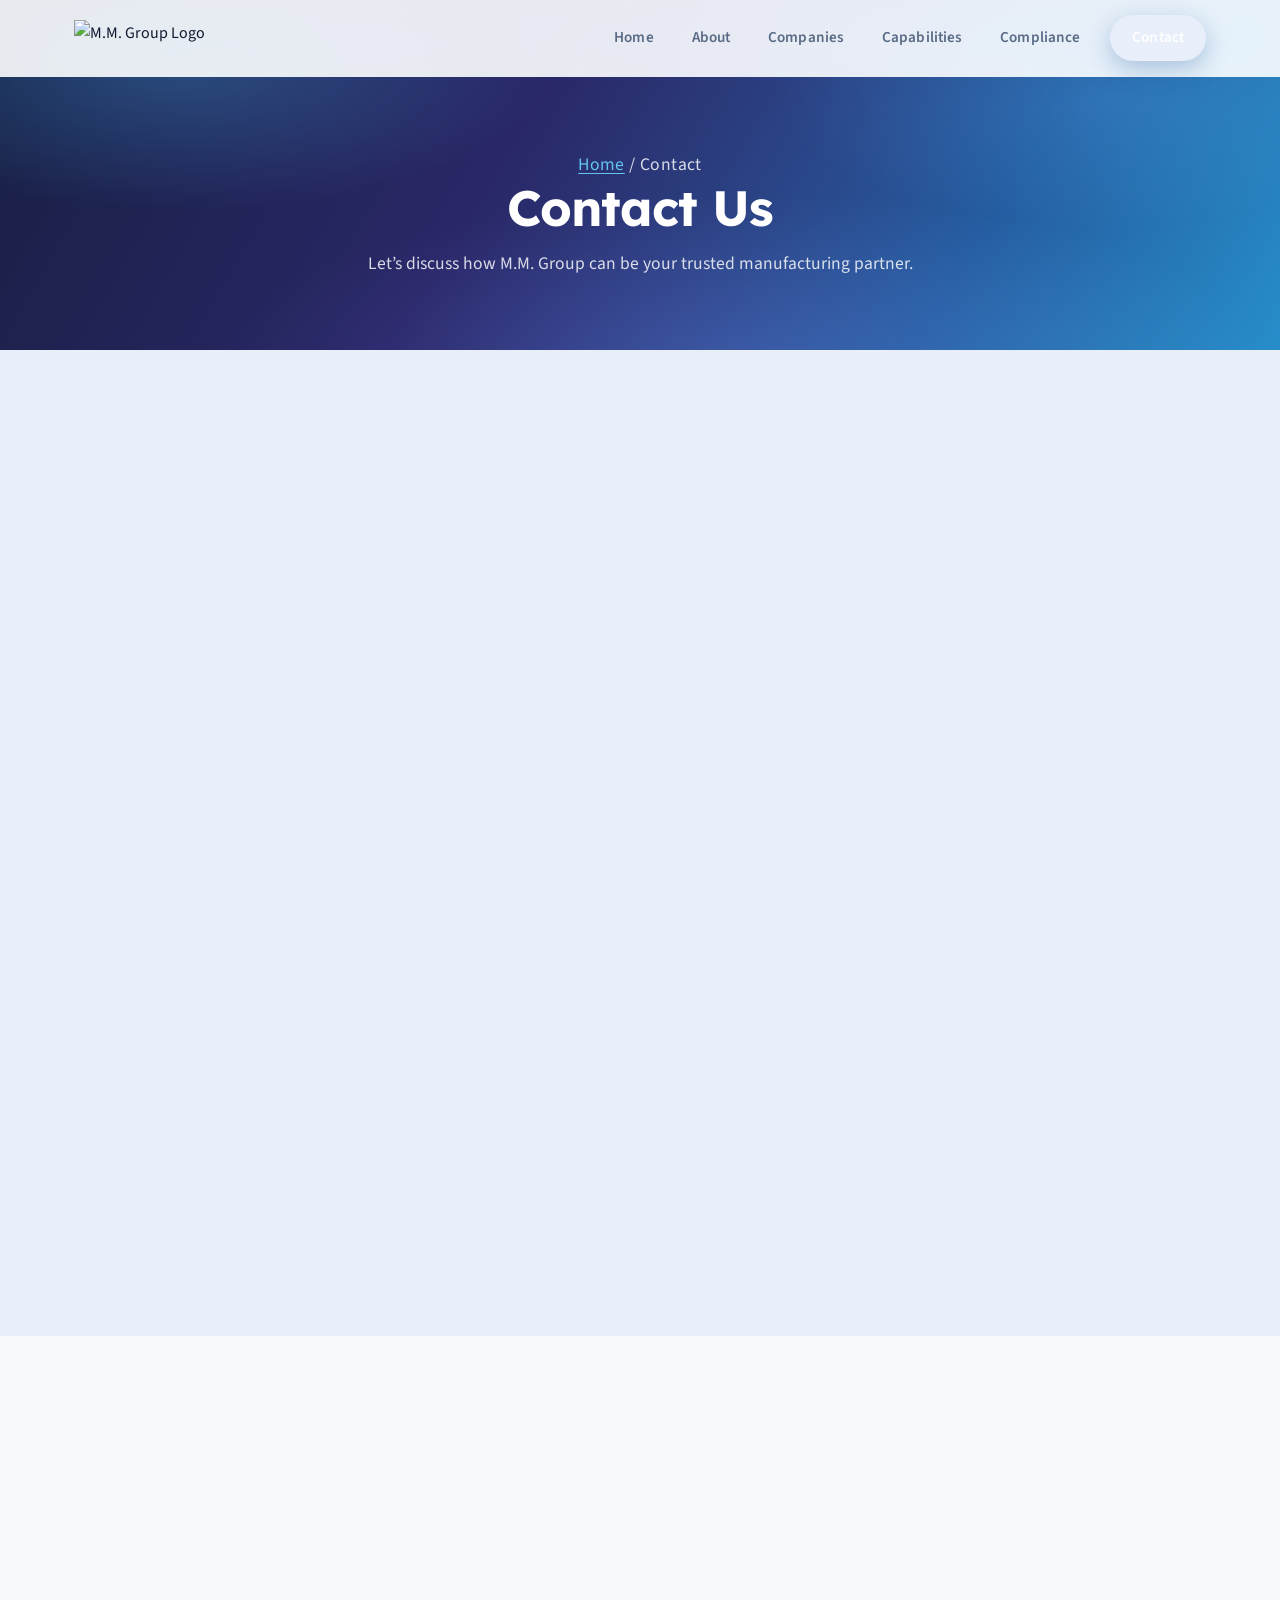
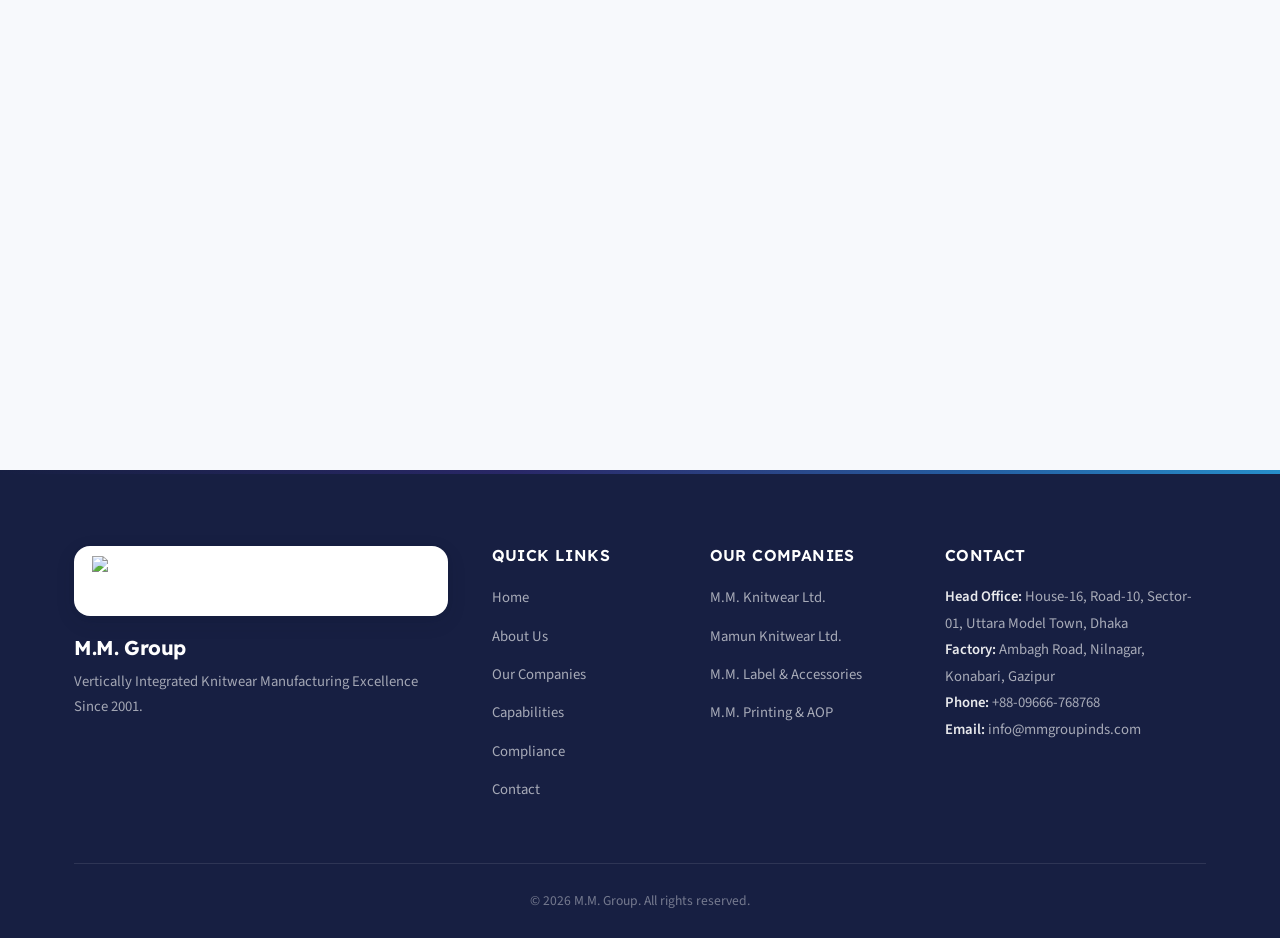
==== contact.html @ 33a5aa3f "2026 redesign: OKLCH tokens, bento grids, aurora gradients, glassmorphism, dark mode, container quer" ====
<!DOCTYPE html>
<html lang="en">
<head>
<meta charset="UTF-8">
<meta name="viewport" content="width=device-width, initial-scale=1.0">
<title>Contact Us | M.M. Group - Get in Touch for Knitwear Manufacturing</title>
<meta name="description" content="Contact M.M. Group for premium knitwear manufacturing. Head Office: Uttara, Dhaka. Factory: Konabari, Gazipur. Call +88-09666-768768.">
<meta name="robots" content="index, follow">
<link rel="canonical" href="https://www.mmgroupinds.com/contact.html">
<meta property="og:type" content="website">
<meta property="og:site_name" content="M.M. Group">
<meta property="og:title" content="Contact Us | M.M. Group - Get in Touch for Knitwear Manufacturing">
<meta property="og:description" content="Contact M.M. Group for premium knitwear manufacturing. Head Office: Uttara, Dhaka. Factory: Konabari, Gazipur. Call +88-09666-768768.">
<meta property="og:image" content="https://www.mmgroupinds.com/images/og-image.jpg">
<meta property="og:image:width" content="1200">
<meta property="og:image:height" content="630">
<meta property="og:url" content="https://www.mmgroupinds.com/contact.html">
<meta property="og:locale" content="en_US">
<meta name="twitter:card" content="summary_large_image">
<meta name="twitter:title" content="Contact Us | M.M. Group - Get in Touch for Knitwear Manufacturing">
<meta name="twitter:description" content="Contact M.M. Group for premium knitwear manufacturing. Call +88-09666-768768.">
<meta name="twitter:image" content="https://www.mmgroupinds.com/images/og-image.jpg">
<meta name="theme-color" content="#245CA0">
<link rel="icon" type="image/png" href="images/favicon.png">
<link rel="apple-touch-icon" href="images/apple-touch-icon.png">
<link rel="preconnect" href="https://fonts.googleapis.com">
<link rel="preconnect" href="https://fonts.gstatic.com" crossorigin>
<link href="https://fonts.googleapis.com/css2?family=Lexend:wght@400;500;600;700&family=Source+Sans+3:wght@400;500;600;700&display=swap" rel="stylesheet">
<link rel="stylesheet" href="css/style.css">
<script type="application/ld+json">
{
  "@context": "https://schema.org",
  "@type": "BreadcrumbList",
  "itemListElement": [
    {"@type": "ListItem", "position": 1, "name": "Home", "item": "https://www.mmgroupinds.com/"},
    {"@type": "ListItem", "position": 2, "name": "Contact", "item": "https://www.mmgroupinds.com/contact.html"}
  ]
}
</script>
<script type="application/ld+json">
{
  "@context": "https://schema.org",
  "@type": "ContactPage",
  "name": "Contact M.M. Group",
  "url": "https://www.mmgroupinds.com/contact.html",
  "isPartOf": {"@type": "WebSite", "name": "M.M. Group", "url": "https://www.mmgroupinds.com/"}
}
</script>
</head>
<body>

<header class="header" id="header">
  <div class="container">
    <a href="index.html" class="logo" aria-label="M.M. Group — Home">
      <img src="images/logo.webp" alt="M.M. Group Logo" width="1600" height="237">
    </a>
    <nav class="nav" id="nav" aria-label="Main navigation">
      <ul>
        <li><a href="index.html">Home</a></li>
        <li><a href="about.html">About</a></li>
        <li><a href="companies.html">Companies</a></li>
        <li><a href="capabilities.html">Capabilities</a></li>
        <li><a href="compliance.html">Compliance</a></li>
        <li><a href="contact.html" class="active nav-cta" aria-current="page">Contact</a></li>
      </ul>
    </nav>
    <button class="menu-toggle" id="menuToggle" aria-label="Toggle menu" aria-expanded="false" aria-controls="nav">
      <span></span><span></span><span></span>
    </button>
  </div>
</header>

<main id="main"><section class="page-hero">
  <div class="container">
    <p class="breadcrumb"><a href="index.html">Home</a> / Contact</p>
    <h1>Contact Us</h1>
    <p>Let&rsquo;s discuss how M.M. Group can be your trusted manufacturing partner.</p>
  </div>
</section>

<section class="page-section">
  <div class="container">
    <div class="contact-grid reveal">
      <div class="contact-info">
        <h2>Get in Touch</h2>
        <div class="contact-detail">
          <div class="contact-icon" aria-hidden="true">
            <svg viewBox="0 0 24 24" width="22" height="22" fill="none" stroke="currentColor" stroke-width="2" stroke-linecap="round" stroke-linejoin="round"><path d="M20 10c0 6-8 12-8 12s-8-6-8-12a8 8 0 0 1 16 0Z"/><circle cx="12" cy="10" r="3"/></svg>
          </div>
          <div>
            <h3>Head Office</h3>
            <p>House-16, Road-10, Sector-01, Uttara Model Town, Dhaka-1230, Bangladesh</p>
          </div>
        </div>
        <div class="contact-detail">
          <div class="contact-icon" aria-hidden="true">
            <svg viewBox="0 0 24 24" width="22" height="22" fill="none" stroke="currentColor" stroke-width="2" stroke-linecap="round" stroke-linejoin="round"><path d="M3 21h18M5 21V7l7-4 7 4v14M9 21v-6h6v6"/><path d="M10 10h.01M14 10h.01M10 13h.01M14 13h.01"/></svg>
          </div>
          <div>
            <h3>Factory</h3>
            <p>Ambagh Road, Nilnagar, Konabari, Gazipur, Bangladesh</p>
          </div>
        </div>
        <div class="contact-detail">
          <div class="contact-icon" aria-hidden="true">
            <svg viewBox="0 0 24 24" width="22" height="22" fill="none" stroke="currentColor" stroke-width="2" stroke-linecap="round" stroke-linejoin="round"><path d="M22 16.92v3a2 2 0 0 1-2.18 2 19.79 19.79 0 0 1-8.63-3.07 19.5 19.5 0 0 1-6-6 19.79 19.79 0 0 1-3.07-8.67A2 2 0 0 1 4.11 2h3a2 2 0 0 1 2 1.72c.13.96.36 1.9.7 2.81a2 2 0 0 1-.45 2.11L8.09 9.91a16 16 0 0 0 6 6l1.27-1.27a2 2 0 0 1 2.11-.45c.91.34 1.85.57 2.81.7A2 2 0 0 1 22 16.92Z"/></svg>
          </div>
          <div>
            <h3>Phone</h3>
            <p>Head Office: +88-09666-768768<br>Factory: +88-09666-791791</p>
          </div>
        </div>
        <div class="contact-detail">
          <div class="contact-icon" aria-hidden="true">
            <svg viewBox="0 0 24 24" width="22" height="22" fill="none" stroke="currentColor" stroke-width="2" stroke-linecap="round" stroke-linejoin="round"><rect x="2" y="4" width="20" height="16" rx="2"/><path d="m22 7-10 6L2 7"/></svg>
          </div>
          <div>
            <h3>Email</h3>
            <p>info@mmgroupinds.com</p>
          </div>
        </div>

        <h2 style="margin-top:40px;">For Business Inquiries</h2>
        <div class="contact-detail">
          <div class="contact-icon" aria-hidden="true">
            <svg viewBox="0 0 24 24" width="22" height="22" fill="none" stroke="currentColor" stroke-width="2" stroke-linecap="round" stroke-linejoin="round"><circle cx="12" cy="8" r="4"/><path d="M4 21v-1a8 8 0 0 1 16 0v1"/></svg>
          </div>
          <div>
            <h3>Sr. GM (Marketing)</h3>
            <p>Email: marketing@mmgroupinds.com</p>
          </div>
        </div>
      </div>
      <div>
        <h2 style="margin-bottom:24px;">Send Us a Message</h2>
        <div class="form-card">
          <form id="contactForm" novalidate>
            <div class="form-group">
              <label for="name">Your Name *</label>
              <input type="text" id="name" required autocomplete="name" placeholder="Enter your full name">
            </div>
            <div class="form-group">
              <label for="email">Email Address *</label>
              <input type="email" id="email" required autocomplete="email" placeholder="Enter your email">
            </div>
            <div class="form-group">
              <label for="company">Company Name</label>
              <input type="text" id="company" autocomplete="organization" placeholder="Enter your company name">
            </div>
            <div class="form-group">
              <label for="subject">Subject</label>
              <select id="subject">
                <option>General Inquiry</option>
                <option>Partnership Opportunity</option>
                <option>Product Information</option>
                <option>Order / Quote Request</option>
                <option>Compliance / Audit</option>
                <option>Career</option>
              </select>
            </div>
            <div class="form-group">
              <label for="message">Message *</label>
              <textarea id="message" required placeholder="Tell us about your requirements..."></textarea>
            </div>
            <button type="submit" class="btn btn-primary" style="width:100%;justify-content:center;">Send Message</button>
          </form>
        </div>
      </div>
    </div>
  </div>
</section>

<section class="page-section">
  <div class="container">
    <div class="section-header reveal">
      <span class="section-tag">Location</span>
      <h2>Find Us</h2>
    </div>
    <div class="map-wrap reveal">
      <iframe src="https://www.google.com/maps?q=24.013995,90.3185405&z=15&output=embed&hl=en"
        width="100%" height="400" style="border:0;" allowfullscreen="" loading="lazy"
        referrerpolicy="no-referrer-when-downgrade"
        title="Google Map showing M.M. Group factory location in Konabari, Gazipur, Bangladesh"></iframe>
    </div>
  </div>
</section>

</main>
<footer class="footer">
  <div class="container">
    <div class="footer-grid">
      <div class="footer-brand">
        <div class="footer-logo-box"><img src="images/logo.webp" alt="M.M. Group" width="1600" height="237"></div>
        <h3>M.M. Group</h3>
        <p>Vertically Integrated Knitwear Manufacturing Excellence Since 2001.</p>
      </div>
      <div class="footer-links">
        <h4>Quick Links</h4>
        <ul>
          <li><a href="index.html">Home</a></li>
          <li><a href="about.html">About Us</a></li>
          <li><a href="companies.html">Our Companies</a></li>
          <li><a href="capabilities.html">Capabilities</a></li>
          <li><a href="compliance.html">Compliance</a></li>
          <li><a href="contact.html">Contact</a></li>
        </ul>
      </div>
      <div class="footer-links">
        <h4>Our Companies</h4>
        <ul>
          <li><a href="companies.html">M.M. Knitwear Ltd.</a></li>
          <li><a href="companies.html">Mamun Knitwear Ltd.</a></li>
          <li><a href="companies.html">M.M. Label &amp; Accessories</a></li>
          <li><a href="companies.html">M.M. Printing &amp; AOP</a></li>
        </ul>
      </div>
      <div class="footer-contact">
        <h4>Contact</h4>
        <p><strong>Head Office:</strong> House-16, Road-10, Sector-01, Uttara Model Town, Dhaka</p>
        <p><strong>Factory:</strong> Ambagh Road, Nilnagar, Konabari, Gazipur</p>
        <p><strong>Phone:</strong> +88-09666-768768</p>
        <p><strong>Email:</strong> info@mmgroupinds.com</p>
      </div>
    </div>
    <div class="footer-bottom">
      <p>&copy; 2026 M.M. Group. All rights reserved.</p>
    </div>
  </div>
</footer>

<script src="js/main.js"></script>
</body>
</html>
---- css/style.css ----
/* ==========================================================================
   M.M. Group — Corporate Website
   2026 Visual Trends: OKLCH tokens, @layer, bento grids, aurora/mesh
   gradients, focalized glassmorphism, container queries, dark mode.
   Brand: navy #292767 · blue #245CA0 · cyan #278ECA (OKLCH-converted)
   Type: Lexend (display) + Source Sans 3 (body)
   ========================================================================== */

@layer tokens, base, layout, components, utilities;

/* ==========================================================================
   1. TOKENS — Primitive → Semantic (OKLCH, light-dark() aware)
   ========================================================================== */
@layer tokens {
  :root {
    color-scheme: light dark;

    /* -- Primitive -- */
    --p-navy-900: oklch(0.253 0.067 271.2);
    --p-navy: oklch(0.316 0.109 279.5);
    --p-blue: oklch(0.474 0.124 255.2);
    --p-cyan: oklch(0.618 0.128 240.1);
    --p-cyan-bright: oklch(0.692 0.131 234);
    --p-ink: oklch(0.219 0.043 261.6);
    --p-slate: oklch(0.524 0.046 258.8);
    --p-cloud: oklch(0.981 0.005 258.3);
    --p-white: oklch(1 0 0);

    /* -- Semantic -- */
    --s-bg: light-dark(var(--p-cloud), oklch(0.168 0.03 271.2));
    --s-surface: light-dark(var(--p-white), oklch(0.208 0.04 271.2));
    --s-surface-soft: light-dark(oklch(0.948 0.017 264.5), oklch(0.258 0.042 271.2));
    --s-text: light-dark(var(--p-ink), oklch(0.94 0.014 240));
    --s-text-muted: light-dark(var(--p-slate), oklch(0.72 0.03 245));
    --s-text-faint: light-dark(oklch(0.6 0.04 258), oklch(0.6 0.03 245));
    --s-border: light-dark(oklch(0.92 0.008 260), oklch(0.31 0.04 271.2));
    --s-border-strong: light-dark(oklch(0.85 0.014 258), oklch(0.37 0.04 271.2));
    --s-primary: var(--p-blue);
    --s-primary-dark: var(--p-navy);
    --s-primary-soft: light-dark(oklch(0.948 0.017 264.5), oklch(0.3 0.06 260));
    --s-accent: var(--p-cyan);
    --s-accent-soft: light-dark(oklch(0.953 0.021 236.8), oklch(0.3 0.06 240));

    /* -- Component hooks -- */
    --c-header-bg: light-dark(oklch(1 0 0 / 0.9), oklch(0.168 0.03 271.2 / 0.9));
    --c-card-bg: var(--s-surface);
    --c-hero-overlay: linear-gradient(100deg, oklch(0.253 0.067 271.2 / 0.94) 0%, oklch(0.316 0.109 279.5 / 0.78) 42%, oklch(0.474 0.124 255.2 / 0.4) 100%);

    /* -- Shadows (OKLCH tints) -- */
    --shadow-sm: 0 1px 3px oklch(0.219 0.043 261.6 / 0.08), 0 1px 2px oklch(0.219 0.043 261.6 / 0.05);
    --shadow-md: 0 6px 20px oklch(0.219 0.043 261.6 / 0.1), 0 2px 6px oklch(0.219 0.043 261.6 / 0.06);
    --shadow-lg: 0 18px 44px oklch(0.219 0.043 261.6 / 0.14), 0 4px 10px oklch(0.219 0.043 261.6 / 0.07);
    --shadow-accent: 0 8px 24px oklch(0.474 0.124 255.2 / 0.32);

    --radius-sm: 8px;
    --radius: 16px;
    --radius-lg: 24px;
    --radius-pill: 999px;

    --font-display: 'Lexend', 'Segoe UI', sans-serif;
    --font-body: 'Source Sans 3', 'Segoe UI', sans-serif;

    --transition: all 0.35s cubic-bezier(0.22, 0.61, 0.36, 1);

    --gradient-brand: linear-gradient(120deg, var(--p-navy-900) 0%, var(--p-navy) 40%, var(--p-blue) 75%, var(--p-cyan) 100%);
    --gradient-aurora: radial-gradient(42% 60% at 14% 18%, oklch(0.618 0.128 240.1 / 0.34), transparent 70%),
                       radial-gradient(36% 52% at 86% 28%, oklch(0.474 0.124 255.2 / 0.3), transparent 70%),
                       radial-gradient(52% 62% at 58% 104%, oklch(0.316 0.109 279.5 / 0.55), transparent 78%);

    --gradient-glass: linear-gradient(120deg, oklch(1 0 0 / 0.9), oklch(0.953 0.021 236.8 / 0.55));
  }

  html { color-scheme: light dark; }
}

/* ==========================================================================
   2. BASE
   ========================================================================== */
@layer base {
  *, *::before, *::after { margin: 0; padding: 0; box-sizing: border-box; }
  html { scroll-behavior: smooth; font-size: 16px; -webkit-text-size-adjust: 100%; scroll-padding-top: 92px; }
  body {
    font-family: var(--font-body);
    font-size: 1rem;
    color: var(--s-text);
    background: var(--s-bg);
    line-height: 1.65;
    overflow-x: hidden;
    font-kerning: normal;
    text-rendering: optimizeLegibility;
    -webkit-font-smoothing: antialiased;
    transition: background-color 0.4s ease, color 0.4s ease;
  }
  img { max-width: 100%; height: auto; display: block; }
  a { text-decoration: none; color: inherit; transition: var(--transition); }
  ul { list-style: none; }
  button { font-family: inherit; }

  ::selection { background: oklch(0.618 0.128 240.1 / 0.25); }

  :focus-visible {
    outline: 2px solid var(--p-cyan-bright);
    outline-offset: 3px;
    border-radius: 6px;
  }

  h1, h2, h3, h4, h5 {
    font-family: var(--font-display);
    line-height: 1.16;
    color: var(--s-text);
    letter-spacing: -0.02em;
    text-wrap: balance;
  }
  p { text-wrap: pretty; }
}

/* ==========================================================================
   3. LAYOUT
   ========================================================================== */
@layer layout {
  .container {
    max-width: 1180px; margin: 0 auto; padding: 0 24px;
    container-type: inline-size;
  }
  .section { padding: 96px 0; }
  .page-section { padding: 88px 0; }
  .page-section:nth-child(even) { background: var(--s-surface-soft); }

  /* Fluid type driven by the container, not the viewport */
  .section-header h2 { font-size: clamp(1.9rem, 1.2rem + 4cqi, 2.9rem); }
  .content-text h3 { font-size: clamp(1.4rem, 1.1rem + 3cqi, 1.85rem); }
}

/* ==========================================================================
   4. COMPONENTS
   ========================================================================== */
@layer components {

  /* ---------- Header (focalized glassmorphism) ---------- */
  .header {
    position: fixed; top: 0; left: 0; right: 0; z-index: 1000;
    background: var(--c-header-bg);
    backdrop-filter: blur(20px) saturate(1.4);
    -webkit-backdrop-filter: blur(20px) saturate(1.4);
    border-bottom: 1px solid transparent;
    transition: var(--transition);
  }
  .header::after {
    content: ''; position: absolute; left: 0; right: 0; top: 0; height: 1px;
    background: linear-gradient(90deg, transparent, oklch(0.692 0.131 234 / 0.5), transparent);
    opacity: 0; transition: opacity 0.4s ease;
  }
  .header.scrolled {
    border-bottom: 1px solid var(--s-border);
    box-shadow: var(--shadow-md);
  }
  .header.scrolled::after { opacity: 1; }
  .header .container {
    display: flex; align-items: center; justify-content: space-between;
    height: 76px; gap: 24px;
  }
  .logo { display: flex; align-items: center; flex-shrink: 0; }
  .logo img { height: 36px; width: auto; object-fit: contain; transition: var(--transition); }

  .nav ul { display: flex; gap: 6px; }
  .nav a {
    font-size: 0.95rem; font-weight: 600; color: var(--s-text-muted);
    padding: 10px 16px; border-radius: var(--radius-pill);
    position: relative; letter-spacing: 0.1px; min-height: 24px;
    display: inline-flex; align-items: center;
  }
  .nav a.active {
    color: var(--s-primary);
    background: var(--s-primary-soft);
  }
  .nav-cta {
    margin-left: 8px;
    background: var(--gradient-brand);
    color: oklch(1 0 0) !important;
    padding: 10px 22px !important;
    box-shadow: var(--shadow-accent);
  }

  .menu-toggle {
    display: none; flex-direction: column; gap: 5px;
    background: none; border: none; cursor: pointer;
    padding: 12px; border-radius: var(--radius-sm); min-width: 44px; min-height: 44px;
    align-items: center; justify-content: center;
  }
  .menu-toggle span {
    display: block; width: 22px; height: 2.5px;
    background: var(--s-text); border-radius: 2px; transition: var(--transition);
  }
  .menu-toggle.active span:nth-child(1) { transform: translateY(7.5px) rotate(45deg); }
  .menu-toggle.active span:nth-child(2) { opacity: 0; }
  .menu-toggle.active span:nth-child(3) { transform: translateY(-7.5px) rotate(-45deg); }

  /* ---------- Hero: aurora mesh gradient + focal glass ---------- */
  .hero {
    position: relative; min-height: 92vh; min-height: 640px;
    display: flex; align-items: center; overflow: hidden;
    background: var(--p-navy-900);
    isolation: isolate;
  }
  .hero::before {
    content: ''; position: absolute; inset: 0; z-index: 0;
    background: var(--gradient-aurora);
    mix-blend-mode: screen;
    pointer-events: none;
  }
  .hero-slider { position: absolute; inset: 0; }
  .slide {
    position: absolute; inset: 0;
    background-size: cover; background-position: center;
    opacity: 0; transform: scale(1.06);
    transition: opacity 1.4s ease, transform 7s ease;
    will-change: opacity;
  }
  .slide.active { opacity: 1; transform: scale(1); }
  .hero-overlay {
    position: absolute; inset: 0;
    background: var(--c-hero-overlay);
  }
  .hero-content { position: relative; z-index: 2; max-width: 720px; padding-top: 120px; padding-bottom: 110px; }
  .hero-badge {
    display: inline-flex; align-items: center; gap: 8px;
    background: oklch(1 0 0 / 0.14);
    backdrop-filter: blur(12px);
    -webkit-backdrop-filter: blur(12px);
    color: oklch(1 0 0); padding: 7px 18px; border-radius: var(--radius-pill);
    font-size: 0.85rem; font-weight: 600; letter-spacing: 0.6px;
    margin-bottom: 24px; border: 1px solid oklch(1 0 0 / 0.28);
  }
  .hero-badge::before {
    content: ''; width: 8px; height: 8px; border-radius: 50%;
    background: var(--p-cyan-bright); box-shadow: 0 0 0 4px oklch(0.692 0.131 234 / 0.28);
  }
  .hero h1 {
    color: oklch(1 0 0); font-size: clamp(2.4rem, 1.3rem + 5.5vw, 4rem);
    font-weight: 700; line-height: 1.08; margin-bottom: 22px; letter-spacing: -0.03em;
  }
  .text-accent {
    background: linear-gradient(120deg, oklch(0.72 0.13 230) 0%, oklch(0.692 0.131 234) 50%, oklch(0.78 0.1 230) 100%);
    -webkit-background-clip: text; -webkit-text-fill-color: transparent;
    background-clip: text;
  }
  .hero p { color: oklch(1 0 0 / 0.88); font-size: 1.12rem; max-width: 560px; margin-bottom: 38px; line-height: 1.7; }
  .hero-actions { display: flex; gap: 16px; flex-wrap: wrap; }

  .hero-scroll {
    position: absolute; bottom: 34px; left: 50%; transform: translateX(-50%);
    z-index: 3; color: oklch(1 0 0 / 0.7); font-size: 0.8rem; letter-spacing: 1.5px;
    display: flex; flex-direction: column; align-items: center; gap: 10px;
  }
  .hero-scroll::after {
    content: ''; width: 1px; height: 34px;
    background: linear-gradient(to bottom, oklch(1 0 0 / 0.7), transparent);
    animation: scrollPulse 2.2s ease-in-out infinite;
  }
  @keyframes scrollPulse { 0%, 100% { opacity: 0.4; } 50% { opacity: 1; } }

  /* ---------- Buttons ---------- */
  .btn {
    display: inline-flex; align-items: center; justify-content: center; gap: 9px;
    padding: 14px 30px; border-radius: var(--radius-pill);
    font-size: 0.95rem; font-weight: 600; letter-spacing: 0.2px;
    transition: var(--transition); cursor: pointer; border: none;
    min-height: 48px; font-family: var(--font-display);
  }
  .btn-primary { background: var(--gradient-brand); color: oklch(1 0 0); box-shadow: var(--shadow-accent); }
  .btn-outline { background: transparent; color: oklch(1 0 0); border: 2px solid oklch(1 0 0 / 0.5); }
  .btn-white { background: var(--s-surface); color: var(--s-primary); box-shadow: var(--shadow-md); }
  .btn-outline-white { background: transparent; color: oklch(1 0 0); border: 2px solid oklch(1 0 0 / 0.4); }
  .btn-light-primary { background: var(--s-primary-soft); color: var(--s-primary); }
  .btn-link {
    color: var(--s-primary); font-weight: 600; font-size: 0.95rem;
    display: inline-flex; align-items: center; gap: 6px;
    padding: 8px 4px; min-height: auto; font-family: var(--font-body);
  }
  .btn-link::after { content: '→'; font-size: 1.05rem; }

  /* ---------- Stats band (bento) ---------- */
  .stats-section { padding: 0 0 56px; margin-top: -44px; position: relative; z-index: 5; }
  .stats-grid {
    display: grid; grid-template-columns: repeat(4, 1fr); gap: 22px;
  }
  .stat-card {
    container-type: inline-size;
    text-align: center; padding: 34px 18px 30px;
    background: var(--c-card-bg);
    background-image: var(--gradient-glass);
    border-radius: var(--radius-lg);
    box-shadow: var(--shadow-md);
    border: 1px solid var(--s-border);
    position: relative; overflow: hidden;
    transition: var(--transition);
    backdrop-filter: blur(14px);
    -webkit-backdrop-filter: blur(14px);
  }
  .stat-card::before {
    content: ''; position: absolute; top: 0; left: 0; right: 0; height: 4px;
    background: var(--gradient-brand); opacity: 0.85;
  }
  .stat-card::after {
    content: ''; position: absolute; right: -70px; top: -70px;
    width: 160px; height: 160px; border-radius: 50%;
    background: radial-gradient(circle, oklch(0.618 0.128 240.1 / 0.16), transparent 70%);
  }
  .stat-number {
    display: inline; font-size: clamp(2.1rem, 1.6rem + 2.5cqi, 2.8rem); font-weight: 700;
    color: var(--s-primary); line-height: 1;
    font-family: var(--font-display); letter-spacing: -0.02em;
    font-variant-numeric: tabular-nums;
  }
  .stat-suffix { font-size: 1rem; font-weight: 600; color: var(--s-text-muted); margin-left: 3px; }
  .stat-label { display: block; margin-top: 10px; font-size: 0.92rem; color: var(--s-text-muted); font-weight: 500; }

  /* ---------- Section headers ---------- */
  .section-header { text-align: center; margin-bottom: 56px; max-width: 760px; margin-left: auto; margin-right: auto; }
  .section-tag {
    display: inline-flex; align-items: center; gap: 8px;
    background: var(--s-accent-soft); color: var(--s-primary);
    padding: 6px 18px; border-radius: var(--radius-pill);
    font-size: 0.8rem; font-weight: 700; text-transform: uppercase;
    letter-spacing: 1.4px; margin-bottom: 16px;
  }
  .section-tag::before { content: ''; width: 6px; height: 6px; border-radius: 50%; background: var(--s-accent); }
  .section-header h2 { font-weight: 700; line-height: 1.12; margin-bottom: 16px; color: var(--s-text); }
  .section-header p { color: var(--s-text-muted); font-size: 1.08rem; line-height: 1.7; }

  /* ---------- About preview ---------- */
  .about-preview { background: var(--s-bg); }
  .about-preview-grid {
    display: grid; grid-template-columns: 1fr 1fr; gap: 64px; align-items: center;
  }
  .about-text p { margin-bottom: 18px; color: var(--s-text-muted); font-size: 1.05rem; line-height: 1.75; }
  .about-text strong { color: var(--s-text); font-weight: 600; }
  .check-list { margin: 28px 0; }
  .check-list li {
    padding: 9px 0 9px 32px; position: relative;
    color: var(--s-text-muted); font-size: 1rem;
  }
  .check-list li::before {
    content: '✓'; position: absolute; left: 0; top: 7px;
    width: 22px; height: 22px; border-radius: 50%;
    background: var(--s-accent-soft); color: var(--s-primary);
    display: flex; align-items: center; justify-content: center;
    font-size: 0.8rem; font-weight: 700;
  }
  .about-image { position: relative; border-radius: var(--radius-lg); overflow: hidden; box-shadow: var(--shadow-lg); }
  .about-image::after {
    content: ''; position: absolute; inset: 0;
    background: linear-gradient(180deg, transparent 60%, oklch(0.253 0.067 271.2 / 0.4) 100%);
  }
  .about-image img { width: 100%; height: 460px; object-fit: cover; aspect-ratio: 4 / 3; transition: transform 1.2s ease; }
  .about-exp {
    position: absolute; bottom: 22px; left: 22px; z-index: 2;
    background: oklch(1 0 0 / 0.92);
    backdrop-filter: blur(12px);
    -webkit-backdrop-filter: blur(12px);
    color: var(--p-navy); padding: 16px 24px; border-radius: var(--radius);
    font-size: 1.9rem; font-weight: 700; line-height: 1.1; text-align: left;
    font-family: var(--font-display); box-shadow: var(--shadow-md);
    border: 1px solid oklch(1 0 0 / 0.6);
  }
  .about-exp small { display: block; font-size: 0.8rem; font-weight: 600; color: var(--s-text-muted); margin-top: 4px; letter-spacing: 0.3px; }

  /* ---------- Companies (bento 12-col) ---------- */
  .companies-section { background: var(--s-surface-soft); }
  .companies-grid {
    display: grid;
    grid-template-columns: repeat(12, 1fr);
    grid-template-areas: "a a a a a a a b b b b b";
    gap: 28px;
  }
  .company-card {
    container-type: inline-size;
    background: var(--c-card-bg);
    border-radius: var(--radius-lg);
    padding: 40px 38px; box-shadow: var(--shadow-md);
    border: 1px solid var(--s-border); text-align: center;
    transition: var(--transition); position: relative; overflow: hidden;
    grid-area: a;
  }
  .company-card:nth-child(2) { grid-area: b; }
  .company-card::after {
    content: ''; position: absolute; right: -60px; top: -60px;
    width: 170px; height: 170px; border-radius: 50%;
    background: radial-gradient(circle, oklch(0.618 0.128 240.1 / 0.14), transparent 70%);
  }
  .company-card::before {
    content: ''; position: absolute; left: 0; top: 0; bottom: 0; width: 4px;
    background: var(--gradient-brand); opacity: 0; transition: var(--transition);
  }
  .company-icon {
    width: 58px; height: 58px;
    background: var(--gradient-brand); color: oklch(1 0 0); border-radius: 16px;
    display: flex; align-items: center; justify-content: center;
    font-size: 1.15rem; font-weight: 700; margin: 0 auto 22px;
    font-family: var(--font-display); box-shadow: var(--shadow-accent);
  }
  .company-card h3 { font-size: 1.45rem; font-weight: 700; margin-bottom: 6px; }
  .company-sub { color: var(--s-accent); font-size: 0.86rem; font-weight: 600; margin-bottom: 18px; letter-spacing: 0.3px; text-transform: uppercase; }
  .company-card p { color: var(--s-text-muted); line-height: 1.7; margin-bottom: 22px; }
  .company-stats { border-top: 1px solid var(--s-border); padding-top: 18px; margin-bottom: 22px; list-style: none; }
  .company-stats li {
    padding: 7px 0; color: var(--s-text-muted); font-size: 0.95rem;
    display: flex; align-items: baseline; gap: 10px; justify-content: center;
  }
  .company-stats li::before {
    content: ''; width: 7px; height: 7px; border-radius: 50%;
    background: var(--s-accent); flex-shrink: 0; transform: translateY(-2px);
  }

  /* ---------- Capabilities (bento: featured tile + uniform) ---------- */
  .caps-grid {
    display: grid;
    grid-template-columns: repeat(12, 1fr);
    grid-template-areas:
      "a a a a a a a a b b b b"
      "c c c d d d e e e f f f";
    gap: 22px;
  }
  .cap-card {
    container-type: inline-size;
    background: var(--c-card-bg); border: 1px solid var(--s-border);
    border-radius: var(--radius-lg); padding: 34px 28px; text-align: center;
    transition: var(--transition); position: relative; overflow: hidden;
  }
  .cap-card:nth-child(1) { grid-area: a; }
  .cap-card:nth-child(2) { grid-area: b; }
  .cap-card:nth-child(3) { grid-area: c; }
  .cap-card:nth-child(4) { grid-area: d; }
  .cap-card:nth-child(5) { grid-area: e; }
  .cap-card:nth-child(6) { grid-area: f; }
  .cap-card::before {
    content: ''; position: absolute; left: 0; top: 0; bottom: 0; width: 4px;
    background: var(--gradient-brand); opacity: 0; transition: var(--transition);
  }
  .cap-icon {
    width: 54px; height: 54px; margin: 0 auto 20px;
    background: var(--s-accent-soft); border-radius: 15px;
    display: flex; align-items: center; justify-content: center;
    color: var(--s-primary); transition: var(--transition);
  }
  .cap-icon svg { width: 27px; height: 27px; }
  .cap-card h3 { font-size: clamp(1.1rem, 1rem + 1.2cqi, 1.3rem); font-weight: 600; margin-bottom: 10px; }
  .cap-card p { color: var(--s-text-muted); font-size: 0.92rem; line-height: 1.65; }
  .section-cta { text-align: center; margin-top: 44px; }

  /* ---------- Certifications ---------- */
  .certs-section { background: var(--s-surface); }
  .certs-grid { display: flex; flex-wrap: wrap; justify-content: center; gap: 14px; }
  .cert-item {
    background: var(--s-bg); padding: 14px 28px; border-radius: var(--radius-pill);
    font-size: 0.88rem; font-weight: 600; color: var(--s-text-muted);
    border: 1px solid var(--s-border); transition: var(--transition);
    letter-spacing: 0.3px; min-height: 48px; display: inline-flex; align-items: center;
  }

  /* ---------- CTA banner (aurora) ---------- */
  .cta-section { padding: 84px 0; background: var(--s-bg); }
  .cta-box {
    background: var(--gradient-brand);
    border-radius: var(--radius-lg); padding: 68px 56px;
    text-align: center; color: oklch(1 0 0); position: relative; overflow: hidden;
    box-shadow: var(--shadow-lg); isolation: isolate;
  }
  .cta-box::before {
    content: ''; position: absolute; inset: 0; z-index: 0;
    background: var(--gradient-aurora);
    mix-blend-mode: screen;
    pointer-events: none;
  }
  .cta-box::after {
    content: ''; position: absolute; left: -100px; bottom: -140px;
    width: 300px; height: 300px; border-radius: 50%;
    background: radial-gradient(circle, oklch(0.692 0.131 234 / 0.28) 0%, transparent 70%);
  }
  .cta-box > * { position: relative; z-index: 1; }
  .cta-box h2 { color: oklch(1 0 0); font-size: clamp(1.9rem, 1.4rem + 3vw, 2.4rem); font-weight: 700; margin-bottom: 16px; }
  .cta-box p { opacity: 0.92; font-size: 1.12rem; margin-bottom: 34px; max-width: 520px; margin-left: auto; margin-right: auto; }
  .cta-actions { display: flex; gap: 16px; justify-content: center; flex-wrap: wrap; }

  /* ---------- Footer ---------- */
  .footer { background: var(--p-navy-900); color: oklch(1 0 0 / 0.78); padding: 76px 0 0; position: relative; }
  .footer::before {
    content: ''; position: absolute; top: 0; left: 0; right: 0; height: 4px;
    background: var(--gradient-brand);
  }
  .footer-grid { display: grid; grid-template-columns: 1.6fr 1fr 1.1fr 1.5fr; gap: 44px; margin-bottom: 48px; }
  .footer-brand .footer-logo-box {
    display: inline-flex; background: var(--s-surface); padding: 10px 18px;
    border-radius: var(--radius); margin-bottom: 20px;
    box-shadow: var(--shadow-md);
  }
  .footer-brand .footer-logo-box img { height: 50px; width: auto; object-fit: contain; }
  .footer-brand h3 { color: oklch(1 0 0); font-size: 1.25rem; margin-bottom: 10px; }
  .footer-brand p { font-size: 0.92rem; line-height: 1.7; color: oklch(1 0 0 / 0.6); }
  .footer-links h4, .footer-contact h4 {
    color: oklch(1 0 0); font-size: 0.98rem; font-weight: 600; margin-bottom: 20px;
    letter-spacing: 0.4px; text-transform: uppercase; font-family: var(--font-display);
  }
  .footer-links li { margin-bottom: 12px; }
  .footer-links a { font-size: 0.92rem; color: oklch(1 0 0 / 0.62); }
  .footer-contact p { font-size: 0.92rem; line-height: 1.8; color: oklch(1 0 0 / 0.62); }
  .footer-contact p strong { color: oklch(1 0 0 / 0.9); font-weight: 600; }
  .footer-bottom {
    border-top: 1px solid oklch(1 0 0 / 0.1);
    padding: 26px 0; text-align: center; font-size: 0.85rem;
    color: oklch(1 0 0 / 0.4);
  }

  /* ---------- Interior pages ---------- */
  .page-hero {
    padding: 150px 0 72px;
    background: var(--gradient-brand);
    text-align: center; position: relative; overflow: hidden; isolation: isolate;
  }
  .page-hero::before {
    content: ''; position: absolute; inset: 0; z-index: 0;
    background: var(--gradient-aurora);
    mix-blend-mode: screen; pointer-events: none;
  }
  .page-hero .container { position: relative; z-index: 1; }
  .page-hero h1 { color: oklch(1 0 0); font-size: clamp(2.1rem, 1.5rem + 3.5vw, 3.1rem); font-weight: 700; margin-bottom: 12px; }
  .page-hero p { color: oklch(1 0 0 / 0.82); font-size: 1.1rem; max-width: 600px; margin: 0 auto; }
  .breadcrumb { color: oklch(1 0 0 / 0.55); font-size: 0.85rem; margin-bottom: 22px; letter-spacing: 0.4px; }
  .breadcrumb a { color: oklch(0.78 0.11 230); text-decoration: underline; text-underline-offset: 3px; }

  .content-grid { display: grid; grid-template-columns: 1fr 1fr; gap: 56px; align-items: center; margin-bottom: 48px; }
  .content-grid:last-child { margin-bottom: 0; }
  .content-grid.reverse { direction: rtl; }
  .content-grid.reverse > * { direction: ltr; }
  .content-image { border-radius: var(--radius-lg); overflow: hidden; box-shadow: var(--shadow-md); }
  .content-image img {
    width: 100%; height: 400px; object-fit: cover; aspect-ratio: 16 / 10;
    transition: transform 1.1s ease;
  }
  .content-text h3 { font-weight: 700; margin-bottom: 16px; }
  .content-text p { color: var(--s-text-muted); line-height: 1.78; margin-bottom: 14px; font-size: 1.02rem; }
  .content-text strong { color: var(--s-text); font-weight: 600; }

  /* ---------- Gallery (bento) ---------- */
  .gallery-grid { display: grid; grid-template-columns: repeat(3, 1fr); gap: 18px; }
  .gallery-item {
    border-radius: var(--radius); overflow: hidden; height: 250px;
    position: relative; box-shadow: var(--shadow-sm);
  }
  .gallery-item::after {
    content: ''; position: absolute; inset: 0;
    background: linear-gradient(180deg, transparent 55%, oklch(0.253 0.067 271.2 / 0.45) 100%);
    opacity: 0; transition: var(--transition);
  }
  .gallery-item img { width: 100%; height: 100%; object-fit: cover; transition: transform 0.8s ease; }

  /* ---------- Team ---------- */
  .team-grid { display: grid; grid-template-columns: repeat(auto-fit, minmax(300px, 1fr)); gap: 28px; max-width: 900px; margin: 0 auto; }
  .team-card {
    text-align: center; padding: 36px 28px 32px;
    background: var(--c-card-bg); border-radius: var(--radius-lg);
    box-shadow: var(--shadow-md); border: 1px solid var(--s-border);
    transition: var(--transition);
  }
  .team-photo {
    width: 150px; height: 150px; border-radius: 50%;
    object-fit: cover; object-position: top center; margin: 0 auto 20px;
    border: 5px solid var(--s-accent-soft);
    box-shadow: var(--shadow-sm); aspect-ratio: 1 / 1;
  }
  .team-card h3 { font-size: 1.35rem; font-weight: 700; margin-bottom: 6px; }
  .team-card span { color: var(--s-accent); font-size: 0.86rem; font-weight: 700; text-transform: uppercase; letter-spacing: 1px; }
  .team-card p { color: var(--s-text-muted); font-size: 0.9rem; line-height: 1.7; margin-top: 14px; text-align: left; }

  /* ---------- Timeline ---------- */
  .timeline { position: relative; max-width: 900px; margin: 0 auto; }
  .timeline::before {
    content: ''; position: absolute; left: 50%; top: 0; bottom: 0;
    width: 3px; background: linear-gradient(to bottom, var(--s-accent), var(--s-primary), var(--s-primary-dark));
    transform: translateX(-50%); border-radius: 2px;
  }
  .timeline-item { display: flex; justify-content: flex-end; padding: 18px 0; position: relative; width: 50%; }
  .timeline-item:nth-child(even) { align-self: flex-end; justify-content: flex-start; margin-left: 50%; }
  .timeline-dot {
    position: absolute; left: -9px; top: 30px; width: 18px; height: 18px;
    background: var(--s-surface); border-radius: 50%;
    border: 4px solid var(--s-accent); box-shadow: 0 0 0 5px oklch(0.618 0.128 240.1 / 0.2);
  }
  .timeline-item:nth-child(even) .timeline-dot { left: auto; right: -9px; }
  .timeline-content {
    background: var(--c-card-bg); padding: 26px; border-radius: var(--radius-lg);
    box-shadow: var(--shadow-md); max-width: 400px;
    border: 1px solid var(--s-border);
    transition: var(--transition);
  }
  .timeline-content h4 { font-weight: 600; margin-bottom: 4px; }
  .timeline-content .year {
    color: var(--s-accent); font-weight: 700; font-size: 0.88rem;
    letter-spacing: 0.8px; text-transform: uppercase; font-family: var(--font-display);
  }
  .timeline-content p { color: var(--s-text-muted); font-size: 0.95rem; line-height: 1.65; }

  /* ---------- Contact ---------- */
  .contact-grid { display: grid; grid-template-columns: 1fr 1.1fr; gap: 56px; }
  .contact-info h3 { font-size: 1.5rem; margin-bottom: 28px; }
  .contact-detail {
    display: flex; gap: 18px; margin-bottom: 26px; align-items: flex-start;
    background: var(--c-card-bg); padding: 20px; border-radius: var(--radius);
    border: 1px solid var(--s-border); box-shadow: var(--shadow-sm);
    transition: var(--transition);
  }
  .contact-icon {
    width: 50px; height: 50px;
    background: var(--s-accent-soft); color: var(--s-primary);
    border-radius: 14px; display: flex; align-items: center; justify-content: center;
    flex-shrink: 0; font-size: 1.25rem; font-weight: 700;
  }
  .contact-detail h3 { font-weight: 600; margin-bottom: 3px; font-size: 1.02rem; }
  .contact-detail p { color: var(--s-text-muted); font-size: 0.95rem; line-height: 1.6; }

  /* ---------- Forms ---------- */
  .form-card {
    background: var(--c-card-bg); border-radius: var(--radius-lg);
    padding: 40px; border: 1px solid var(--s-border); box-shadow: var(--shadow-md);
  }
  .form-group { margin-bottom: 22px; }
  .form-group label {
    display: block; font-weight: 600; margin-bottom: 8px; font-size: 0.92rem;
    color: var(--s-text); font-family: var(--font-display);
  }
  .form-group input, .form-group textarea, .form-group select {
    width: 100%; padding: 14px 16px;
    border: 1.5px solid var(--s-border); border-radius: var(--radius);
    font-size: 1rem; font-family: var(--font-body); color: var(--s-text);
    transition: var(--transition); background: var(--s-bg);
  }
  .form-group input:focus, .form-group textarea:focus, .form-group select:focus {
    outline: none; border-color: var(--s-accent);
    background: var(--s-surface);
    box-shadow: 0 0 0 4px oklch(0.618 0.128 240.1 / 0.16);
  }
  .form-group input:user-invalid, .form-group textarea:user-invalid, .form-group select:user-invalid {
    border-color: oklch(0.55 0.19 27);
  }
  .form-group textarea { height: 140px; resize: vertical; }
  .form-group select {
    appearance: none; cursor: pointer;
    background-image: url("data:image/svg+xml,%3Csvg xmlns='http://www.w3.org/2000/svg' width='14' height='8' viewBox='0 0 14 8'%3E%3Cpath d='M1 1l6 6 6-6' stroke='%235a6b85' stroke-width='2' fill='none' stroke-linecap='round'/%3E%3C/svg%3E");
    background-repeat: no-repeat; background-position: right 16px center;
  }

  /* ---------- Capability detail ---------- */
  .capability-detail { margin-bottom: 56px; }
  .capability-detail:last-child { margin-bottom: 0; }

  .stats-row { display: grid; grid-template-columns: repeat(3, 1fr); gap: 14px; margin: 24px 0; }
  .stat-box {
    background: var(--s-accent-soft); padding: 20px 14px;
    border-radius: var(--radius); text-align: center;
    transition: var(--transition);
  }
  .stat-box strong {
    display: block; font-size: 1.25rem; color: var(--s-primary);
    font-family: var(--font-display); font-weight: 700; margin-bottom: 2px;
  }
  .stat-box span { font-size: 0.84rem; color: var(--s-text-muted); font-weight: 500; }

  /* ---------- Map ---------- */
  .map-wrap {
    border-radius: var(--radius-lg); overflow: hidden; box-shadow: var(--shadow-md);
    border: 1px solid var(--s-border);
  }
  .map-wrap iframe { width: 100%; height: 400px; display: block; }
}

/* ==========================================================================
   5. UTILITIES — motion, hover-without-hover, performance
   ========================================================================== */
@layer utilities {
  .reveal { opacity: 0; transform: translateY(28px); transition: opacity 0.7s ease, transform 0.7s ease; }
  .reveal.visible { opacity: 1; transform: translateY(0); }
  .fade-in { opacity: 0; transform: translateY(20px); animation: fadeUp 0.8s ease forwards; }
  .fade-in:nth-child(1) { animation-delay: 0.05s; }
  .fade-in:nth-child(2) { animation-delay: 0.25s; }
  .fade-in:nth-child(3) { animation-delay: 0.45s; }
  .fade-in:nth-child(4) { animation-delay: 0.65s; }
  @keyframes fadeUp { to { opacity: 1; transform: translateY(0); } }

  /* Performance: skip paint below the fold */
  .about-preview, .companies-section, .capabilities-preview, .certs-section,
  .cta-section, .page-section {
    content-visibility: auto;
    contain-intrinsic-size: 0 600px;
  }

  @media (prefers-reduced-motion: reduce) {
    *, *::before, *::after {
      animation-duration: 0.01ms !important;
      animation-iteration-count: 1 !important;
      transition-duration: 0.01ms !important;
      scroll-behavior: auto !important;
    }
    .reveal { opacity: 1; transform: none; }
  }
}

/* ==========================================================================
   6. HOVER (pointer: fine only) + RESPONSIVE (content/container-aware)
   ========================================================================== */
@media (hover: hover) and (pointer: fine) {
  .logo:hover img { opacity: 0.85; }
  .nav a:hover { color: var(--s-primary); background: var(--s-surface-soft); }
  .nav-cta:hover { transform: translateY(-1px); box-shadow: 0 12px 28px oklch(0.474 0.124 255.2 / 0.38); }
  .btn-primary:hover { transform: translateY(-2px); box-shadow: 0 14px 32px oklch(0.474 0.124 255.2 / 0.42); }
  .btn-outline:hover { border-color: oklch(1 0 0); background: oklch(1 0 0 / 0.12); transform: translateY(-2px); }
  .btn-white:hover { background: var(--s-accent-soft); transform: translateY(-2px); }
  .btn-outline-white:hover { border-color: oklch(1 0 0); background: oklch(1 0 0 / 0.12); transform: translateY(-2px); }
  .btn-light-primary:hover { background: color-mix(in oklab, var(--s-primary-soft), var(--s-primary) 8%); transform: translateY(-2px); }
  .btn-link:hover { gap: 11px; color: var(--s-accent); }
  .btn:active { transform: scale(0.98); }
  .stat-card:hover { transform: translateY(-5px); box-shadow: var(--shadow-lg); }
  .company-card:hover { transform: translateY(-6px) rotateX(2deg); box-shadow: var(--shadow-lg); border-color: var(--s-border-strong); }
  .company-card:hover::before { opacity: 1; }
  .cap-card:hover { transform: translateY(-5px); box-shadow: var(--shadow-lg); border-color: transparent; }
  .cap-card:hover::before { opacity: 1; }
  .cap-card:hover .cap-icon { background: var(--gradient-brand); color: oklch(1 0 0); }
  .cert-item:hover { border-color: var(--s-accent); color: var(--s-primary); background: var(--s-accent-soft); transform: translateY(-2px); box-shadow: var(--shadow-sm); }
  .about-image:hover img { transform: scale(1.04); }
  .content-image:hover img { transform: scale(1.045); }
  .gallery-item:hover::after { opacity: 1; }
  .gallery-item:hover img { transform: scale(1.07); }
  .team-card:hover { transform: translateY(-5px); box-shadow: var(--shadow-lg); }
  .timeline-content:hover { transform: translateY(-4px); box-shadow: var(--shadow-lg); }
  .contact-detail:hover { box-shadow: var(--shadow-md); transform: translateX(4px); }
  .stat-box:hover { background: var(--s-primary-soft); transform: translateY(-2px); }
  .footer-links a:hover { color: oklch(0.72 0.13 230); padding-left: 4px; }
}

/* Card-level container queries (Component-First) */
@container (max-width: 460px) {
  .stat-card { padding: 26px 12px 24px; }
  .cap-card { padding: 28px 20px; }
  .company-card { padding: 32px 24px; }
}
@container (max-width: 340px) {
  .cap-card h3 { font-size: 1.05rem; }
}

/* ---------- Responsive: page-level layout ---------- */
@media (max-width: 968px) {
  .nav {
    display: none; position: absolute; top: 76px; left: 0; right: 0;
    background: var(--c-header-bg);
    backdrop-filter: blur(20px);
    -webkit-backdrop-filter: blur(20px);
    padding: 20px 24px 28px; border-bottom: 1px solid var(--s-border);
    box-shadow: var(--shadow-md);
  }
  .nav.open { display: block; }
  .nav ul { flex-direction: column; gap: 6px; }
  .nav a { display: block; padding: 13px 16px; font-size: 1.02rem; min-height: 44px; }
  .nav-cta { margin-left: 0; text-align: center; margin-top: 8px; }
  .menu-toggle { display: flex; }
  .logo img { height: 29px; }
  .stats-grid { grid-template-columns: repeat(2, 1fr); }
  .about-preview-grid { grid-template-columns: 1fr; gap: 40px; }
  .companies-grid { grid-template-columns: 1fr; grid-template-areas: "a" "b"; }
  .caps-grid { grid-template-columns: 1fr 1fr; grid-template-areas: "a a" "b b" "c d" "e f"; }
  .footer-grid { grid-template-columns: 1fr 1fr; }
  .content-grid { grid-template-columns: 1fr; gap: 36px; }
  .gallery-grid { grid-template-columns: repeat(2, 1fr); }
  .contact-grid { grid-template-columns: 1fr; }
  .content-grid.reverse { direction: ltr; }
  .timeline::before { left: 14px; }
  .timeline-item, .timeline-item:nth-child(even) {
    width: 100%; margin-left: 0; justify-content: flex-start; padding-left: 48px;
  }
  .timeline-item:nth-child(even) .timeline-dot { left: 5px; right: auto; }
  .timeline-dot { left: 5px; }
  .cta-box { padding: 48px 32px; }
  .hero { min-height: 560px; }
  .hero-content { padding-top: 96px; padding-bottom: 90px; }
  .hero-content { text-align: center; margin: 0 auto; }
  .hero-content h1 { text-align: center; }
  .hero-sub, .hero-actions, .hero-scroll { justify-content: center; }

  .content-text { text-align: center; }
  .content-text .section-tag { margin-left: auto; margin-right: auto; }
  .content-text .btn { margin-left: auto; margin-right: auto; }
  .content-text .stats-row { justify-items: center; }
  .content-text h3, .content-text h2 { text-align: center; }
  .about-text, .about-text p { text-align: center; }
  .about-image { margin: 0 auto; }
  .team-card, .company-card, .cap-card, .stat-box, .contact-info, .form-card { text-align: center; }
  .team-card p { text-align: center; }
  .company-icon, .cap-icon, .cert-icon, .info-icon { margin-left: auto; margin-right: auto; }
  .company-stats { text-align: center; }
  .company-stats li { justify-content: center; }
  .company-card .btn-link, .content-text .btn-link { display: inline-block; }
  .contact-detail { justify-content: center; flex-direction: column; text-align: center; }
  .check-list { text-align: left; display: inline-block; }
  .contact-info .contact-detail { align-items: center; }
}

@media (max-width: 576px) {
  .container { padding: 0 18px; }
  .header .container { position: relative; }
  .header .logo {
    position: absolute; left: 50%; transform: translateX(-50%);
    z-index: 1;
  }
  .logo img { height: 27px; }
  .menu-toggle { margin-left: auto; }
  .stats-grid { grid-template-columns: 1fr 1fr; gap: 14px; }
  .stat-card { padding: 26px 12px 24px; }
  .stat-number { font-size: 2.1rem; }
  .caps-grid { grid-template-columns: 1fr; grid-template-areas: "a" "b" "c" "d" "e" "f"; }
  .gallery-grid { grid-template-columns: 1fr; }
  .footer-grid { grid-template-columns: 1fr; gap: 32px; text-align: center; }
  .footer-brand .footer-logo-box { margin-left: auto; margin-right: auto; }
  .hero h1 { font-size: 2.05rem; }
  .hero-content { padding-top: 120px; }
  .hero-actions { flex-direction: column; }
  .hero-actions .btn { width: 100%; }
  .section { padding: 72px 0; }
  .page-section { padding: 64px 0; }
  .about-image img { height: 340px; }
  .content-image img { height: 300px; }
  .gallery-item { height: 220px; }
  .company-card { padding: 30px 24px; }
  .form-card { padding: 28px 22px; }
  .cta-box { padding: 40px 24px; }
  .cta-box h2 { font-size: 1.6rem; }
  .stats-row { grid-template-columns: repeat(3, 1fr); gap: 8px; }
  .stats-row .stat-box { margin: 0; padding: 14px 6px; }
  .stats-row .stat-box strong { font-size: 1.05rem; }
  .stats-row .stat-box span { font-size: 0.72rem; }
  .hero-scroll { display: none; }
  .content-text .btn { display: block; text-align: center; }
  .check-list { display: block; }
  .contact-info .contact-icon { margin-left: auto; margin-right: auto; }
}
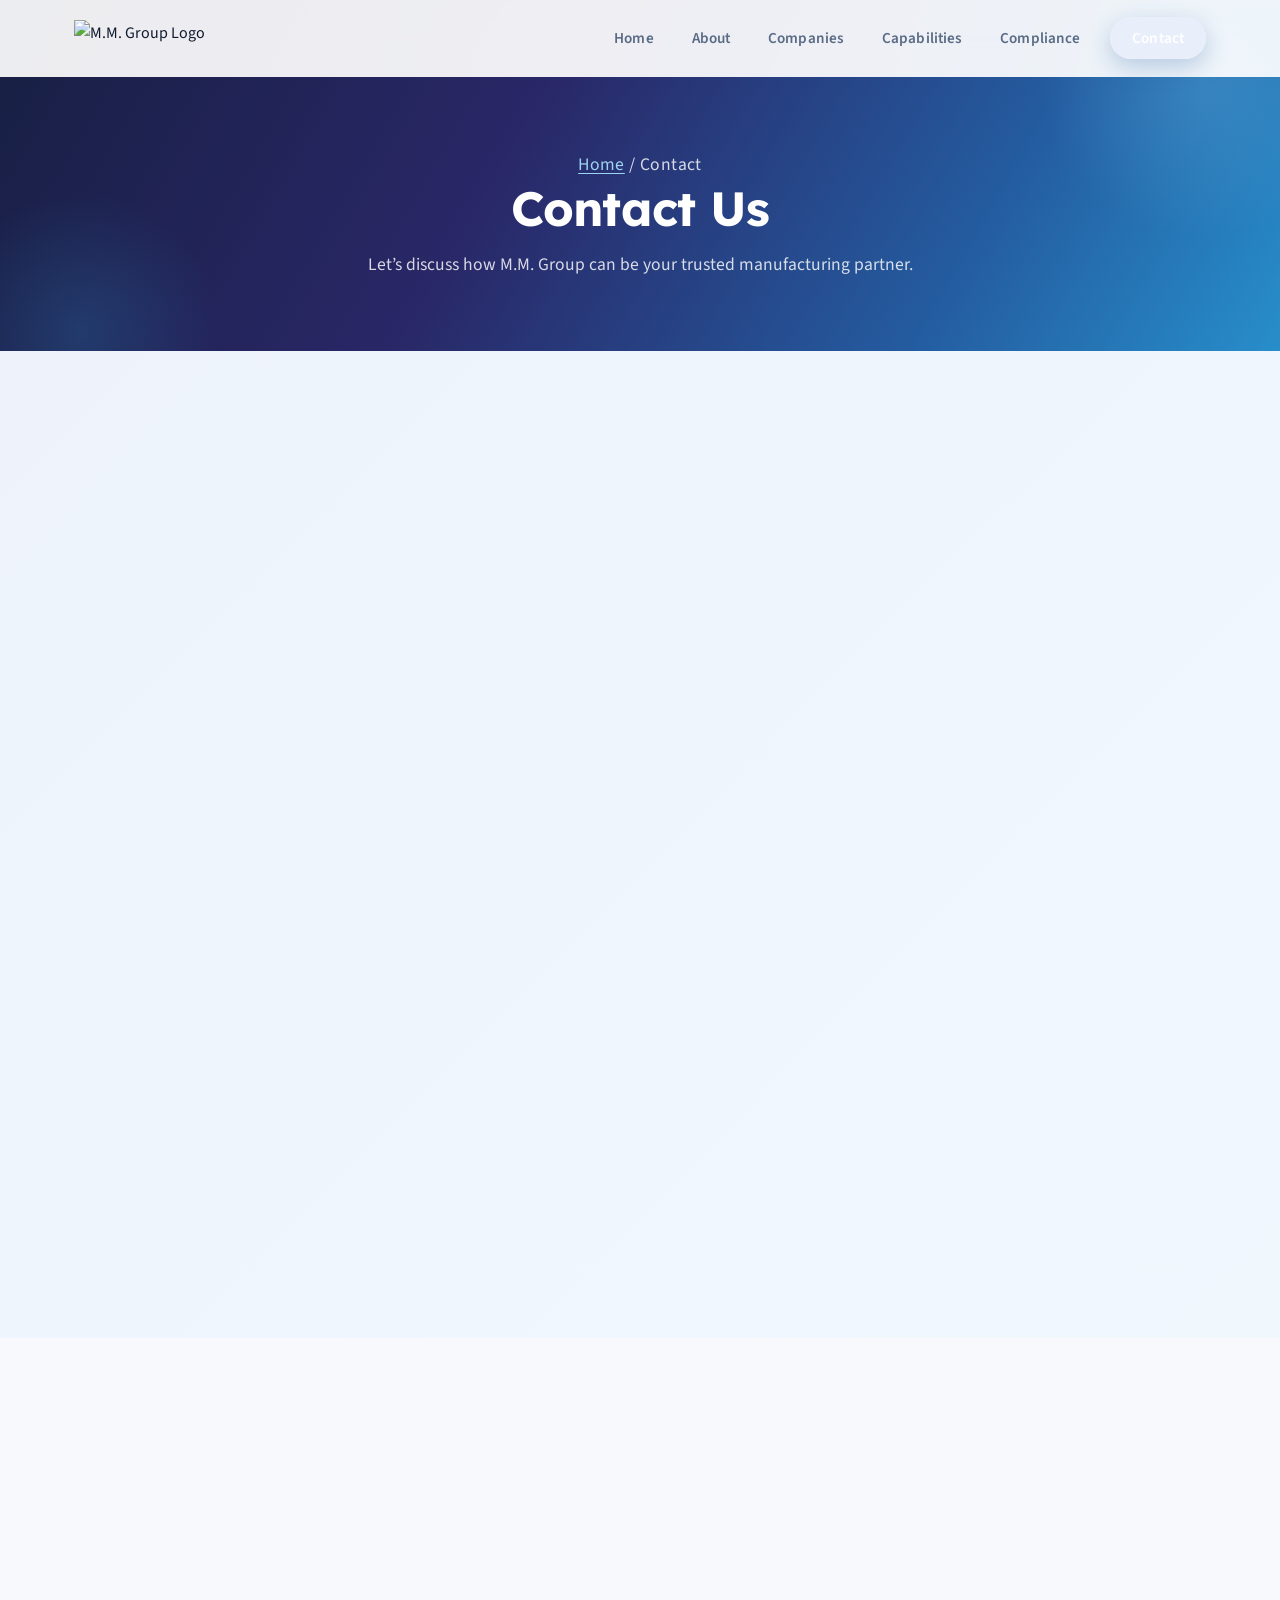
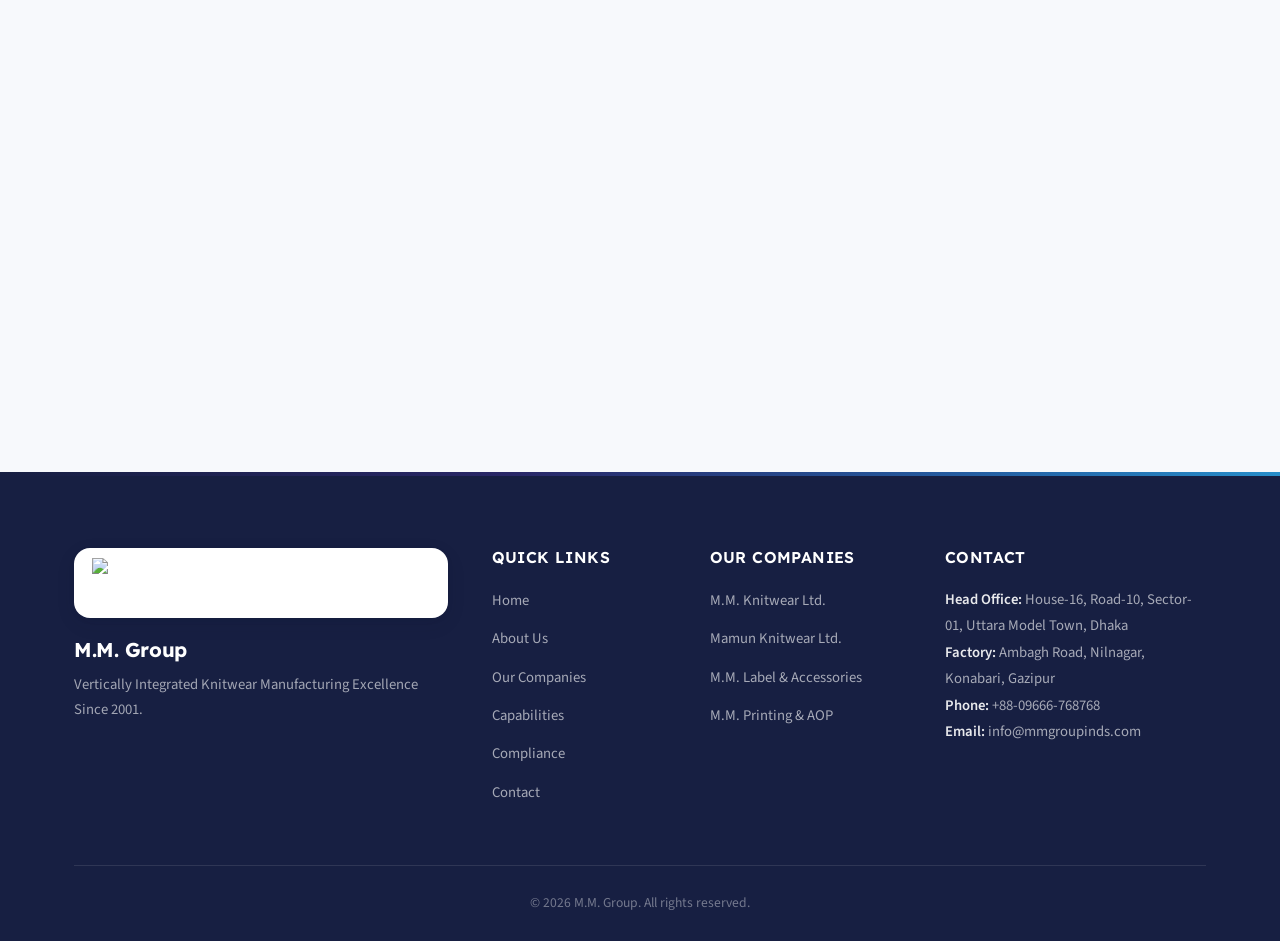
==== commit de572c0f: "Revert "2026 redesign: OKLCH tokens, bento grids, aurora gradients, glassmorphism, dark mode, contai" ====
--- a/contact.html
+++ b/contact.html
@@ -88,7 +88,7 @@
             <svg viewBox="0 0 24 24" width="22" height="22" fill="none" stroke="currentColor" stroke-width="2" stroke-linecap="round" stroke-linejoin="round"><path d="M20 10c0 6-8 12-8 12s-8-6-8-12a8 8 0 0 1 16 0Z"/><circle cx="12" cy="10" r="3"/></svg>
           </div>
           <div>
-            <h3>Head Office</h3>
+            <h4>Head Office</h4>
             <p>House-16, Road-10, Sector-01, Uttara Model Town, Dhaka-1230, Bangladesh</p>
           </div>
         </div>
@@ -97,7 +97,7 @@
             <svg viewBox="0 0 24 24" width="22" height="22" fill="none" stroke="currentColor" stroke-width="2" stroke-linecap="round" stroke-linejoin="round"><path d="M3 21h18M5 21V7l7-4 7 4v14M9 21v-6h6v6"/><path d="M10 10h.01M14 10h.01M10 13h.01M14 13h.01"/></svg>
           </div>
           <div>
-            <h3>Factory</h3>
+            <h4>Factory</h4>
             <p>Ambagh Road, Nilnagar, Konabari, Gazipur, Bangladesh</p>
           </div>
         </div>
@@ -106,7 +106,7 @@
             <svg viewBox="0 0 24 24" width="22" height="22" fill="none" stroke="currentColor" stroke-width="2" stroke-linecap="round" stroke-linejoin="round"><path d="M22 16.92v3a2 2 0 0 1-2.18 2 19.79 19.79 0 0 1-8.63-3.07 19.5 19.5 0 0 1-6-6 19.79 19.79 0 0 1-3.07-8.67A2 2 0 0 1 4.11 2h3a2 2 0 0 1 2 1.72c.13.96.36 1.9.7 2.81a2 2 0 0 1-.45 2.11L8.09 9.91a16 16 0 0 0 6 6l1.27-1.27a2 2 0 0 1 2.11-.45c.91.34 1.85.57 2.81.7A2 2 0 0 1 22 16.92Z"/></svg>
           </div>
           <div>
-            <h3>Phone</h3>
+            <h4>Phone</h4>
             <p>Head Office: +88-09666-768768<br>Factory: +88-09666-791791</p>
           </div>
         </div>
@@ -115,7 +115,7 @@
             <svg viewBox="0 0 24 24" width="22" height="22" fill="none" stroke="currentColor" stroke-width="2" stroke-linecap="round" stroke-linejoin="round"><rect x="2" y="4" width="20" height="16" rx="2"/><path d="m22 7-10 6L2 7"/></svg>
           </div>
           <div>
-            <h3>Email</h3>
+            <h4>Email</h4>
             <p>info@mmgroupinds.com</p>
           </div>
         </div>
@@ -126,7 +126,7 @@
             <svg viewBox="0 0 24 24" width="22" height="22" fill="none" stroke="currentColor" stroke-width="2" stroke-linecap="round" stroke-linejoin="round"><circle cx="12" cy="8" r="4"/><path d="M4 21v-1a8 8 0 0 1 16 0v1"/></svg>
           </div>
           <div>
-            <h3>Sr. GM (Marketing)</h3>
+            <h4>Sr. GM (Marketing)</h4>
             <p>Email: marketing@mmgroupinds.com</p>
           </div>
         </div>
--- a/css/style.css
+++ b/css/style.css
@@ -1,771 +1,680 @@
 /* ==========================================================================
    M.M. Group — Corporate Website
-   2026 Visual Trends: OKLCH tokens, @layer, bento grids, aurora/mesh
-   gradients, focalized glassmorphism, container queries, dark mode.
-   Brand: navy #292767 · blue #245CA0 · cyan #278ECA (OKLCH-converted)
+   Design system: light, soft, material, customer-friendly
+   Palette derived from logo: navy #292767 · blue #245CA0 · cyan #278ECA
    Type: Lexend (display) + Source Sans 3 (body)
    ========================================================================== */
 
-@layer tokens, base, layout, components, utilities;
-
-/* ==========================================================================
-   1. TOKENS — Primitive → Semantic (OKLCH, light-dark() aware)
-   ========================================================================== */
-@layer tokens {
-  :root {
-    color-scheme: light dark;
-
-    /* -- Primitive -- */
-    --p-navy-900: oklch(0.253 0.067 271.2);
-    --p-navy: oklch(0.316 0.109 279.5);
-    --p-blue: oklch(0.474 0.124 255.2);
-    --p-cyan: oklch(0.618 0.128 240.1);
-    --p-cyan-bright: oklch(0.692 0.131 234);
-    --p-ink: oklch(0.219 0.043 261.6);
-    --p-slate: oklch(0.524 0.046 258.8);
-    --p-cloud: oklch(0.981 0.005 258.3);
-    --p-white: oklch(1 0 0);
-
-    /* -- Semantic -- */
-    --s-bg: light-dark(var(--p-cloud), oklch(0.168 0.03 271.2));
-    --s-surface: light-dark(var(--p-white), oklch(0.208 0.04 271.2));
-    --s-surface-soft: light-dark(oklch(0.948 0.017 264.5), oklch(0.258 0.042 271.2));
-    --s-text: light-dark(var(--p-ink), oklch(0.94 0.014 240));
-    --s-text-muted: light-dark(var(--p-slate), oklch(0.72 0.03 245));
-    --s-text-faint: light-dark(oklch(0.6 0.04 258), oklch(0.6 0.03 245));
-    --s-border: light-dark(oklch(0.92 0.008 260), oklch(0.31 0.04 271.2));
-    --s-border-strong: light-dark(oklch(0.85 0.014 258), oklch(0.37 0.04 271.2));
-    --s-primary: var(--p-blue);
-    --s-primary-dark: var(--p-navy);
-    --s-primary-soft: light-dark(oklch(0.948 0.017 264.5), oklch(0.3 0.06 260));
-    --s-accent: var(--p-cyan);
-    --s-accent-soft: light-dark(oklch(0.953 0.021 236.8), oklch(0.3 0.06 240));
-
-    /* -- Component hooks -- */
-    --c-header-bg: light-dark(oklch(1 0 0 / 0.9), oklch(0.168 0.03 271.2 / 0.9));
-    --c-card-bg: var(--s-surface);
-    --c-hero-overlay: linear-gradient(100deg, oklch(0.253 0.067 271.2 / 0.94) 0%, oklch(0.316 0.109 279.5 / 0.78) 42%, oklch(0.474 0.124 255.2 / 0.4) 100%);
-
-    /* -- Shadows (OKLCH tints) -- */
-    --shadow-sm: 0 1px 3px oklch(0.219 0.043 261.6 / 0.08), 0 1px 2px oklch(0.219 0.043 261.6 / 0.05);
-    --shadow-md: 0 6px 20px oklch(0.219 0.043 261.6 / 0.1), 0 2px 6px oklch(0.219 0.043 261.6 / 0.06);
-    --shadow-lg: 0 18px 44px oklch(0.219 0.043 261.6 / 0.14), 0 4px 10px oklch(0.219 0.043 261.6 / 0.07);
-    --shadow-accent: 0 8px 24px oklch(0.474 0.124 255.2 / 0.32);
-
-    --radius-sm: 8px;
-    --radius: 16px;
-    --radius-lg: 24px;
-    --radius-pill: 999px;
-
-    --font-display: 'Lexend', 'Segoe UI', sans-serif;
-    --font-body: 'Source Sans 3', 'Segoe UI', sans-serif;
-
-    --transition: all 0.35s cubic-bezier(0.22, 0.61, 0.36, 1);
-
-    --gradient-brand: linear-gradient(120deg, var(--p-navy-900) 0%, var(--p-navy) 40%, var(--p-blue) 75%, var(--p-cyan) 100%);
-    --gradient-aurora: radial-gradient(42% 60% at 14% 18%, oklch(0.618 0.128 240.1 / 0.34), transparent 70%),
-                       radial-gradient(36% 52% at 86% 28%, oklch(0.474 0.124 255.2 / 0.3), transparent 70%),
-                       radial-gradient(52% 62% at 58% 104%, oklch(0.316 0.109 279.5 / 0.55), transparent 78%);
-
-    --gradient-glass: linear-gradient(120deg, oklch(1 0 0 / 0.9), oklch(0.953 0.021 236.8 / 0.55));
+:root {
+  --navy-900: #171f42;
+  --navy: #292767;
+  --blue: #245CA0;
+  --cyan: #278ECA;
+  --cyan-bright: #2fa8e0;
+
+  --primary: var(--blue);
+  --primary-dark: var(--navy);
+  --primary-light: #e8eefa;
+  --accent: var(--cyan);
+  --accent-light: #e3f2fc;
+
+  --text: #0f1a2e;
+  --text-light: #5a6b85;
+  --text-faint: #8b99b0;
+
+  --bg: #f7f9fc;
+  --surface: #ffffff;
+  --surface-soft: #eef3f9;
+  --border: #e3e9f2;
+  --border-strong: #d3dcea;
+
+  --shadow-sm: 0 1px 3px rgba(15, 26, 46, 0.06), 0 1px 2px rgba(15, 26, 46, 0.04);
+  --shadow-md: 0 6px 20px rgba(15, 26, 46, 0.08), 0 2px 6px rgba(15, 26, 46, 0.05);
+  --shadow-lg: 0 18px 44px rgba(15, 26, 46, 0.12), 0 4px 10px rgba(15, 26, 46, 0.06);
+  --shadow-accent: 0 8px 24px rgba(36, 92, 160, 0.28);
+
+  --radius-sm: 8px;
+  --radius: 16px;
+  --radius-lg: 22px;
+  --radius-pill: 999px;
+
+  --font-display: 'Lexend', 'Segoe UI', sans-serif;
+  --font-body: 'Source Sans 3', 'Segoe UI', sans-serif;
+
+  --transition: all 0.35s cubic-bezier(0.22, 0.61, 0.36, 1);
+  --gradient-brand: linear-gradient(120deg, var(--navy-900) 0%, var(--navy) 40%, var(--blue) 75%, var(--cyan) 100%);
+  --gradient-soft: linear-gradient(135deg, #eef3fb 0%, #f0f8fe 100%);
+}
+
+*, *::before, *::after { margin: 0; padding: 0; box-sizing: border-box; }
+html { scroll-behavior: smooth; font-size: 16px; -webkit-text-size-adjust: 100%; }
+body {
+  font-family: var(--font-body);
+  font-size: 1rem;
+  color: var(--text);
+  background: var(--bg);
+  line-height: 1.65;
+  overflow-x: hidden;
+  font-kerning: normal;
+  text-rendering: optimizeLegibility;
+  -webkit-font-smoothing: antialiased;
+}
+img { max-width: 100%; height: auto; display: block; }
+a { text-decoration: none; color: inherit; transition: var(--transition); }
+ul { list-style: none; }
+button { font-family: inherit; }
+
+::selection { background: rgba(39, 142, 202, 0.22); }
+:focus-visible { outline: 3px solid rgba(39, 142, 202, 0.45); outline-offset: 2px; border-radius: 4px; }
+
+.container { max-width: 1180px; margin: 0 auto; padding: 0 24px; }
+
+h1, h2, h3, h4, h5 { font-family: var(--font-display); line-height: 1.22; color: var(--text); letter-spacing: -0.015em; }
+
+/* ==========================================================================
+   Header
+   ========================================================================== */
+.header {
+  position: fixed; top: 0; left: 0; right: 0; z-index: 1000;
+  background: rgba(255, 255, 255, 0.92);
+  backdrop-filter: blur(18px);
+  -webkit-backdrop-filter: blur(18px);
+  border-bottom: 1px solid transparent;
+  transition: var(--transition);
+}
+.header.scrolled {
+  border-bottom: 1px solid var(--border);
+  background: rgba(255, 255, 255, 0.98);
+  box-shadow: var(--shadow-md);
+}
+.header .container {
+  display: flex; align-items: center; justify-content: space-between;
+  height: 76px; gap: 24px;
+}
+.logo { display: flex; align-items: center; flex-shrink: 0; }
+.logo img {
+  height: 36px; width: auto;
+  object-fit: contain;
+  transition: var(--transition);
+}
+.logo:hover img { opacity: 0.85; }
+
+.nav ul { display: flex; gap: 6px; }
+.nav a {
+  font-size: 0.95rem; font-weight: 600; color: var(--text-light);
+  padding: 10px 16px; border-radius: var(--radius-pill);
+  position: relative; letter-spacing: 0.1px;
+}
+.nav a:hover { color: var(--primary); background: var(--surface-soft); }
+.nav a.active {
+  color: var(--primary);
+  background: var(--primary-light);
+}
+.nav-cta {
+  margin-left: 8px;
+  background: var(--gradient-brand);
+  color: #fff !important;
+  padding: 10px 22px !important;
+  box-shadow: var(--shadow-accent);
+}
+.nav-cta:hover { color: #fff !important; transform: translateY(-1px); box-shadow: 0 12px 28px rgba(36, 92, 160, 0.35); }
+
+.menu-toggle {
+  display: none; flex-direction: column; gap: 5px;
+  background: none; border: none; cursor: pointer;
+  padding: 12px; border-radius: var(--radius-sm);
+}
+.menu-toggle span {
+  display: block; width: 22px; height: 2.5px;
+  background: var(--text); border-radius: 2px; transition: var(--transition);
+}
+.menu-toggle.active span:nth-child(1) { transform: translateY(7.5px) rotate(45deg); }
+.menu-toggle.active span:nth-child(2) { opacity: 0; }
+.menu-toggle.active span:nth-child(3) { transform: translateY(-7.5px) rotate(-45deg); }
+
+/* ==========================================================================
+   Hero
+   ========================================================================== */
+.hero {
+  position: relative; min-height: 92vh; min-height: 640px;
+  display: flex; align-items: center; overflow: hidden;
+  background: var(--navy-900);
+}
+.hero-slider { position: absolute; inset: 0; }
+.slide {
+  position: absolute; inset: 0;
+  background-size: cover; background-position: center;
+  opacity: 0; transform: scale(1.06);
+  transition: opacity 1.4s ease, transform 7s ease;
+  will-change: opacity;
+}
+.slide.active { opacity: 1; transform: scale(1); }
+.hero-overlay {
+  position: absolute; inset: 0;
+  background: linear-gradient(100deg, rgba(23, 31, 66, 0.92) 0%, rgba(41, 39, 103, 0.72) 42%, rgba(36, 92, 160, 0.38) 100%);
+}
+.hero-content { position: relative; z-index: 2; max-width: 720px; padding-top: 120px; padding-bottom: 110px; }
+.hero-badge {
+  display: inline-flex; align-items: center; gap: 8px;
+  background: rgba(255, 255, 255, 0.12);
+  backdrop-filter: blur(10px);
+  color: #fff; padding: 7px 18px; border-radius: var(--radius-pill);
+  font-size: 0.85rem; font-weight: 600; letter-spacing: 0.6px;
+  margin-bottom: 24px; border: 1px solid rgba(255, 255, 255, 0.25);
+}
+.hero-badge::before {
+  content: ''; width: 8px; height: 8px; border-radius: 50%;
+  background: var(--cyan-bright); box-shadow: 0 0 0 4px rgba(47, 168, 224, 0.25);
+}
+.hero h1 {
+  color: #fff; font-size: clamp(2.4rem, 5.5vw, 3.9rem);
+  font-weight: 700; line-height: 1.12; margin-bottom: 22px; letter-spacing: -0.02em;
+}
+.text-accent {
+  background: linear-gradient(120deg, #6ec3ec 0%, #2fa8e0 55%, #7fd0f4 100%);
+  -webkit-background-clip: text; -webkit-text-fill-color: transparent;
+  background-clip: text;
+}
+.hero p { color: rgba(255, 255, 255, 0.88); font-size: 1.12rem; max-width: 560px; margin-bottom: 38px; line-height: 1.7; }
+.hero-actions { display: flex; gap: 16px; flex-wrap: wrap; }
+
+.hero-scroll {
+  position: absolute; bottom: 34px; left: 50%; transform: translateX(-50%);
+  z-index: 3; color: rgba(255, 255, 255, 0.7); font-size: 0.8rem; letter-spacing: 1.5px;
+  display: flex; flex-direction: column; align-items: center; gap: 10px;
+}
+.hero-scroll::after {
+  content: ''; width: 1px; height: 34px;
+  background: linear-gradient(to bottom, rgba(255,255,255,0.7), transparent);
+  animation: scrollPulse 2.2s ease-in-out infinite;
+}
+@keyframes scrollPulse { 0%, 100% { opacity: 0.4; } 50% { opacity: 1; } }
+
+/* ==========================================================================
+   Buttons
+   ========================================================================== */
+.btn {
+  display: inline-flex; align-items: center; justify-content: center; gap: 9px;
+  padding: 14px 30px; border-radius: var(--radius-pill);
+  font-size: 0.95rem; font-weight: 600; letter-spacing: 0.2px;
+  transition: var(--transition); cursor: pointer; border: none;
+  min-height: 48px; font-family: var(--font-display);
+}
+.btn-primary {
+  background: var(--gradient-brand);
+  color: #fff; box-shadow: var(--shadow-accent);
+}
+.btn-primary:hover {
+  transform: translateY(-2px);
+  box-shadow: 0 14px 32px rgba(36, 92, 160, 0.4);
+}
+.btn-outline { background: transparent; color: #fff; border: 2px solid rgba(255, 255, 255, 0.5); }
+.btn-outline:hover { border-color: #fff; background: rgba(255, 255, 255, 0.12); transform: translateY(-2px); }
+.btn-white { background: #fff; color: var(--primary); box-shadow: var(--shadow-md); }
+.btn-white:hover { background: var(--accent-light); transform: translateY(-2px); }
+.btn-outline-white { background: transparent; color: #fff; border: 2px solid rgba(255, 255, 255, 0.4); }
+.btn-outline-white:hover { border-color: #fff; background: rgba(255, 255, 255, 0.12); transform: translateY(-2px); }
+.btn-light-primary { background: var(--primary-light); color: var(--primary); }
+.btn-light-primary:hover { background: #d8e3f8; transform: translateY(-2px); }
+.btn-link {
+  color: var(--primary); font-weight: 600; font-size: 0.95rem;
+  display: inline-flex; align-items: center; gap: 6px;
+  padding: 8px 4px; min-height: auto; font-family: var(--font-body);
+}
+.btn-link:hover { gap: 11px; color: var(--accent); }
+.btn-link::after { content: '→'; font-size: 1.05rem; }
+
+/* ==========================================================================
+   Stats band
+   ========================================================================== */
+.stats-section { padding: 0 0 56px; margin-top: -44px; position: relative; z-index: 5; }
+.stats-grid { display: grid; grid-template-columns: repeat(4, 1fr); gap: 22px; }
+.stat-card {
+  text-align: center; padding: 34px 18px 30px;
+  background: var(--surface); border-radius: var(--radius-lg);
+  box-shadow: var(--shadow-md);
+  border: 1px solid var(--border);
+  position: relative; overflow: hidden;
+  transition: var(--transition);
+}
+.stat-card::before {
+  content: ''; position: absolute; top: 0; left: 0; right: 0; height: 4px;
+  background: var(--gradient-brand); opacity: 0.85;
+}
+.stat-card:hover { transform: translateY(-5px); box-shadow: var(--shadow-lg); }
+.stat-number {
+  display: inline; font-size: 2.7rem; font-weight: 700;
+  color: var(--primary); line-height: 1;
+  font-family: var(--font-display); letter-spacing: -0.02em;
+  font-variant-numeric: tabular-nums;
+}
+.stat-suffix { font-size: 1rem; font-weight: 600; color: var(--text-light); margin-left: 3px; }
+.stat-label { display: block; margin-top: 10px; font-size: 0.92rem; color: var(--text-light); font-weight: 500; }
+
+/* ==========================================================================
+   Sections
+   ========================================================================== */
+.section { padding: 96px 0; }
+.section-header { text-align: center; margin-bottom: 56px; max-width: 720px; margin-left: auto; margin-right: auto; }
+.section-tag {
+  display: inline-flex; align-items: center; gap: 8px;
+  background: var(--accent-light); color: var(--blue);
+  padding: 6px 18px; border-radius: var(--radius-pill);
+  font-size: 0.8rem; font-weight: 700; text-transform: uppercase;
+  letter-spacing: 1.4px; margin-bottom: 16px;
+}
+.section-tag::before { content: ''; width: 6px; height: 6px; border-radius: 50%; background: var(--cyan); }
+.section-header h2 {
+  font-size: clamp(1.9rem, 3.6vw, 2.7rem); font-weight: 700;
+  line-height: 1.18; margin-bottom: 16px; color: var(--text);
+}
+.section-header p { color: var(--text-light); font-size: 1.08rem; line-height: 1.7; }
+
+/* ==========================================================================
+   About preview
+   ========================================================================== */
+.about-preview { background: var(--bg); }
+.about-preview-grid {
+  display: grid; grid-template-columns: 1fr 1fr; gap: 64px; align-items: center;
+}
+.about-text p { margin-bottom: 18px; color: var(--text-light); font-size: 1.05rem; line-height: 1.75; }
+.about-text strong { color: var(--text); font-weight: 600; }
+.check-list { margin: 28px 0; }
+.check-list li {
+  padding: 9px 0 9px 32px; position: relative;
+  color: var(--text-light); font-size: 1rem;
+}
+.check-list li::before {
+  content: '✓'; position: absolute; left: 0; top: 7px;
+  width: 22px; height: 22px; border-radius: 50%;
+  background: var(--accent-light); color: var(--blue);
+  display: flex; align-items: center; justify-content: center;
+  font-size: 0.8rem; font-weight: 700;
+}
+.about-image { position: relative; border-radius: var(--radius-lg); overflow: hidden; box-shadow: var(--shadow-lg); }
+.about-image::after {
+  content: ''; position: absolute; inset: 0;
+  background: linear-gradient(180deg, transparent 60%, rgba(23,31,66,0.35) 100%);
+}
+.about-image img { width: 100%; height: 460px; object-fit: cover; transition: transform 1.2s ease; }
+.about-image:hover img { transform: scale(1.04); }
+.about-exp {
+  position: absolute; bottom: 22px; left: 22px; z-index: 2;
+  background: rgba(255, 255, 255, 0.95); backdrop-filter: blur(8px);
+  color: var(--navy); padding: 16px 24px; border-radius: var(--radius);
+  font-size: 1.9rem; font-weight: 700; line-height: 1.1; text-align: left;
+  font-family: var(--font-display); box-shadow: var(--shadow-md);
+}
+.about-exp small { display: block; font-size: 0.8rem; font-weight: 600; color: var(--text-light); margin-top: 4px; letter-spacing: 0.3px; }
+
+/* ==========================================================================
+   Companies
+   ========================================================================== */
+.companies-section { background: var(--gradient-soft); }
+.companies-grid { display: grid; grid-template-columns: 1fr 1fr; gap: 28px; }
+.company-card {
+  background: var(--surface); border-radius: var(--radius-lg);
+  padding: 40px 38px; box-shadow: var(--shadow-md);
+  border: 1px solid var(--border); text-align: center;
+  transition: var(--transition); position: relative; overflow: hidden;
+}
+.company-card::after {
+  content: ''; position: absolute; right: -60px; top: -60px;
+  width: 170px; height: 170px; border-radius: 50%;
+  background: radial-gradient(circle, rgba(39,142,202,0.1) 0%, transparent 70%);
+}
+.company-card:hover { transform: translateY(-6px); box-shadow: var(--shadow-lg); border-color: #cfe0f2; }
+.company-icon {
+  width: 58px; height: 58px;
+  background: var(--gradient-brand); color: #fff; border-radius: 16px;
+  display: flex; align-items: center; justify-content: center;
+  font-size: 1.15rem; font-weight: 700; margin: 0 auto 22px;
+  font-family: var(--font-display); box-shadow: var(--shadow-accent);
+}
+.company-card h3 { font-size: 1.45rem; font-weight: 700; margin-bottom: 6px; }
+.company-sub { color: var(--accent); font-size: 0.86rem; font-weight: 600; margin-bottom: 18px; letter-spacing: 0.3px; text-transform: uppercase; }
+.company-card p { color: var(--text-light); line-height: 1.7; margin-bottom: 22px; }
+.company-stats { border-top: 1px solid var(--border); padding-top: 18px; margin-bottom: 22px; list-style: none; }
+.company-stats li {
+  padding: 7px 0; color: var(--text-light); font-size: 0.95rem;
+  display: flex; align-items: baseline; gap: 10px; justify-content: center;
+}
+.company-stats li::before {
+  content: ''; width: 7px; height: 7px; border-radius: 50%;
+  background: var(--cyan); flex-shrink: 0; transform: translateY(-2px);
+}
+
+/* ==========================================================================
+   Capabilities cards
+   ========================================================================== */
+.caps-grid { display: grid; grid-template-columns: repeat(3, 1fr); gap: 22px; }
+.cap-card {
+  background: var(--surface); border: 1px solid var(--border);
+  border-radius: var(--radius-lg); padding: 34px 28px; text-align: center;
+  transition: var(--transition); position: relative; overflow: hidden;
+}
+.cap-card:hover {
+  transform: translateY(-5px); box-shadow: var(--shadow-lg);
+  border-color: transparent;
+}
+.cap-card::before {
+  content: ''; position: absolute; left: 0; top: 0; bottom: 0; width: 4px;
+  background: var(--gradient-brand); opacity: 0; transition: var(--transition);
+}
+.cap-card:hover::before { opacity: 1; }
+.cap-icon {
+  width: 54px; height: 54px; margin: 0 auto 20px;
+  background: var(--accent-light); border-radius: 15px;
+  display: flex; align-items: center; justify-content: center;
+  color: var(--blue); transition: var(--transition);
+}
+.cap-card:hover .cap-icon { background: var(--gradient-brand); color: #fff; }
+.cap-icon svg { width: 27px; height: 27px; }
+.cap-card h3 { font-size: 1.15rem; font-weight: 600; margin-bottom: 10px; }
+.cap-card p { color: var(--text-light); font-size: 0.92rem; line-height: 1.65; }
+.section-cta { text-align: center; margin-top: 44px; }
+
+/* ==========================================================================
+   Certifications
+   ========================================================================== */
+.certs-section { background: var(--surface); }
+.certs-grid {
+  display: flex; flex-wrap: wrap; justify-content: center; gap: 14px;
+}
+.cert-item {
+  background: var(--bg); padding: 14px 28px; border-radius: var(--radius-pill);
+  font-size: 0.88rem; font-weight: 600; color: var(--text-light);
+  border: 1px solid var(--border); transition: var(--transition);
+  letter-spacing: 0.3px;
+}
+.cert-item:hover {
+  border-color: var(--cyan); color: var(--blue);
+  background: var(--accent-light); transform: translateY(-2px);
+  box-shadow: var(--shadow-sm);
+}
+
+/* ==========================================================================
+   CTA banner
+   ========================================================================== */
+.cta-section { padding: 84px 0; background: var(--bg); }
+.cta-box {
+  background: var(--gradient-brand);
+  border-radius: var(--radius-lg); padding: 68px 56px;
+  text-align: center; color: #fff; position: relative; overflow: hidden;
+  box-shadow: var(--shadow-lg);
+}
+.cta-box::before {
+  content: ''; position: absolute; right: -120px; top: -120px;
+  width: 340px; height: 340px; border-radius: 50%;
+  background: radial-gradient(circle, rgba(111, 195, 236, 0.28) 0%, transparent 70%);
+}
+.cta-box::after {
+  content: ''; position: absolute; left: -100px; bottom: -140px;
+  width: 300px; height: 300px; border-radius: 50%;
+  background: radial-gradient(circle, rgba(47, 168, 224, 0.2) 0%, transparent 70%);
+}
+.cta-box > * { position: relative; z-index: 1; }
+.cta-box h2 { color: #fff; font-size: 2.2rem; font-weight: 700; margin-bottom: 16px; }
+.cta-box p { opacity: 0.92; font-size: 1.12rem; margin-bottom: 34px; max-width: 520px; margin-left: auto; margin-right: auto; }
+.cta-actions { display: flex; gap: 16px; justify-content: center; flex-wrap: wrap; }
+
+/* ==========================================================================
+   Footer
+   ========================================================================== */
+.footer { background: var(--navy-900); color: rgba(255, 255, 255, 0.78); padding: 76px 0 0; position: relative; }
+.footer::before {
+  content: ''; position: absolute; top: 0; left: 0; right: 0; height: 4px;
+  background: var(--gradient-brand);
+}
+.footer-grid { display: grid; grid-template-columns: 1.6fr 1fr 1.1fr 1.5fr; gap: 44px; margin-bottom: 48px; }
+.footer-brand .footer-logo-box {
+  display: inline-flex; background: #fff; padding: 10px 18px;
+  border-radius: var(--radius); margin-bottom: 20px;
+  box-shadow: var(--shadow-md);
+}
+.footer-brand .footer-logo-box img { height: 50px; width: auto; object-fit: contain; }
+.footer-brand h3 { color: #fff; font-size: 1.25rem; margin-bottom: 10px; }
+.footer-brand p { font-size: 0.92rem; line-height: 1.7; color: rgba(255, 255, 255, 0.6); }
+.footer-links h4, .footer-contact h4 {
+  color: #fff; font-size: 0.98rem; font-weight: 600; margin-bottom: 20px;
+  letter-spacing: 0.4px; text-transform: uppercase; font-family: var(--font-display);
+}
+.footer-links li { margin-bottom: 12px; }
+.footer-links a { font-size: 0.92rem; color: rgba(255, 255, 255, 0.62); }
+.footer-links a:hover { color: #7fd0f4; padding-left: 4px; }
+.footer-contact p { font-size: 0.92rem; line-height: 1.8; color: rgba(255, 255, 255, 0.62); }
+.footer-contact p strong { color: rgba(255,255,255,0.9); font-weight: 600; }
+.footer-bottom {
+  border-top: 1px solid rgba(255, 255, 255, 0.1);
+  padding: 26px 0; text-align: center; font-size: 0.85rem;
+  color: rgba(255, 255, 255, 0.4);
+}
+
+/* ==========================================================================
+   Animations
+   ========================================================================== */
+.reveal { opacity: 0; transform: translateY(28px); transition: opacity 0.7s ease, transform 0.7s ease; }
+.reveal.visible { opacity: 1; transform: translateY(0); }
+.fade-in { opacity: 0; transform: translateY(20px); animation: fadeUp 0.8s ease forwards; }
+.fade-in:nth-child(1) { animation-delay: 0.05s; }
+.fade-in:nth-child(2) { animation-delay: 0.25s; }
+.fade-in:nth-child(3) { animation-delay: 0.45s; }
+.fade-in:nth-child(4) { animation-delay: 0.65s; }
+@keyframes fadeUp { to { opacity: 1; transform: translateY(0); } }
+
+@media (prefers-reduced-motion: reduce) {
+  *, *::before, *::after {
+    animation-duration: 0.01ms !important;
+    animation-iteration-count: 1 !important;
+    transition-duration: 0.01ms !important;
+    scroll-behavior: auto !important;
   }
-
-  html { color-scheme: light dark; }
-}
-
-/* ==========================================================================
-   2. BASE
-   ========================================================================== */
-@layer base {
-  *, *::before, *::after { margin: 0; padding: 0; box-sizing: border-box; }
-  html { scroll-behavior: smooth; font-size: 16px; -webkit-text-size-adjust: 100%; scroll-padding-top: 92px; }
-  body {
-    font-family: var(--font-body);
-    font-size: 1rem;
-    color: var(--s-text);
-    background: var(--s-bg);
-    line-height: 1.65;
-    overflow-x: hidden;
-    font-kerning: normal;
-    text-rendering: optimizeLegibility;
-    -webkit-font-smoothing: antialiased;
-    transition: background-color 0.4s ease, color 0.4s ease;
-  }
-  img { max-width: 100%; height: auto; display: block; }
-  a { text-decoration: none; color: inherit; transition: var(--transition); }
-  ul { list-style: none; }
-  button { font-family: inherit; }
-
-  ::selection { background: oklch(0.618 0.128 240.1 / 0.25); }
-
-  :focus-visible {
-    outline: 2px solid var(--p-cyan-bright);
-    outline-offset: 3px;
-    border-radius: 6px;
-  }
-
-  h1, h2, h3, h4, h5 {
-    font-family: var(--font-display);
-    line-height: 1.16;
-    color: var(--s-text);
-    letter-spacing: -0.02em;
-    text-wrap: balance;
-  }
-  p { text-wrap: pretty; }
-}
-
-/* ==========================================================================
-   3. LAYOUT
-   ========================================================================== */
-@layer layout {
-  .container {
-    max-width: 1180px; margin: 0 auto; padding: 0 24px;
-    container-type: inline-size;
-  }
-  .section { padding: 96px 0; }
-  .page-section { padding: 88px 0; }
-  .page-section:nth-child(even) { background: var(--s-surface-soft); }
-
-  /* Fluid type driven by the container, not the viewport */
-  .section-header h2 { font-size: clamp(1.9rem, 1.2rem + 4cqi, 2.9rem); }
-  .content-text h3 { font-size: clamp(1.4rem, 1.1rem + 3cqi, 1.85rem); }
-}
-
-/* ==========================================================================
-   4. COMPONENTS
-   ========================================================================== */
-@layer components {
-
-  /* ---------- Header (focalized glassmorphism) ---------- */
-  .header {
-    position: fixed; top: 0; left: 0; right: 0; z-index: 1000;
-    background: var(--c-header-bg);
-    backdrop-filter: blur(20px) saturate(1.4);
-    -webkit-backdrop-filter: blur(20px) saturate(1.4);
-    border-bottom: 1px solid transparent;
-    transition: var(--transition);
-  }
-  .header::after {
-    content: ''; position: absolute; left: 0; right: 0; top: 0; height: 1px;
-    background: linear-gradient(90deg, transparent, oklch(0.692 0.131 234 / 0.5), transparent);
-    opacity: 0; transition: opacity 0.4s ease;
-  }
-  .header.scrolled {
-    border-bottom: 1px solid var(--s-border);
-    box-shadow: var(--shadow-md);
-  }
-  .header.scrolled::after { opacity: 1; }
-  .header .container {
-    display: flex; align-items: center; justify-content: space-between;
-    height: 76px; gap: 24px;
-  }
-  .logo { display: flex; align-items: center; flex-shrink: 0; }
-  .logo img { height: 36px; width: auto; object-fit: contain; transition: var(--transition); }
-
-  .nav ul { display: flex; gap: 6px; }
-  .nav a {
-    font-size: 0.95rem; font-weight: 600; color: var(--s-text-muted);
-    padding: 10px 16px; border-radius: var(--radius-pill);
-    position: relative; letter-spacing: 0.1px; min-height: 24px;
-    display: inline-flex; align-items: center;
-  }
-  .nav a.active {
-    color: var(--s-primary);
-    background: var(--s-primary-soft);
-  }
-  .nav-cta {
-    margin-left: 8px;
-    background: var(--gradient-brand);
-    color: oklch(1 0 0) !important;
-    padding: 10px 22px !important;
-    box-shadow: var(--shadow-accent);
-  }
-
-  .menu-toggle {
-    display: none; flex-direction: column; gap: 5px;
-    background: none; border: none; cursor: pointer;
-    padding: 12px; border-radius: var(--radius-sm); min-width: 44px; min-height: 44px;
-    align-items: center; justify-content: center;
-  }
-  .menu-toggle span {
-    display: block; width: 22px; height: 2.5px;
-    background: var(--s-text); border-radius: 2px; transition: var(--transition);
-  }
-  .menu-toggle.active span:nth-child(1) { transform: translateY(7.5px) rotate(45deg); }
-  .menu-toggle.active span:nth-child(2) { opacity: 0; }
-  .menu-toggle.active span:nth-child(3) { transform: translateY(-7.5px) rotate(-45deg); }
-
-  /* ---------- Hero: aurora mesh gradient + focal glass ---------- */
-  .hero {
-    position: relative; min-height: 92vh; min-height: 640px;
-    display: flex; align-items: center; overflow: hidden;
-    background: var(--p-navy-900);
-    isolation: isolate;
-  }
-  .hero::before {
-    content: ''; position: absolute; inset: 0; z-index: 0;
-    background: var(--gradient-aurora);
-    mix-blend-mode: screen;
-    pointer-events: none;
-  }
-  .hero-slider { position: absolute; inset: 0; }
-  .slide {
-    position: absolute; inset: 0;
-    background-size: cover; background-position: center;
-    opacity: 0; transform: scale(1.06);
-    transition: opacity 1.4s ease, transform 7s ease;
-    will-change: opacity;
-  }
-  .slide.active { opacity: 1; transform: scale(1); }
-  .hero-overlay {
-    position: absolute; inset: 0;
-    background: var(--c-hero-overlay);
-  }
-  .hero-content { position: relative; z-index: 2; max-width: 720px; padding-top: 120px; padding-bottom: 110px; }
-  .hero-badge {
-    display: inline-flex; align-items: center; gap: 8px;
-    background: oklch(1 0 0 / 0.14);
-    backdrop-filter: blur(12px);
-    -webkit-backdrop-filter: blur(12px);
-    color: oklch(1 0 0); padding: 7px 18px; border-radius: var(--radius-pill);
-    font-size: 0.85rem; font-weight: 600; letter-spacing: 0.6px;
-    margin-bottom: 24px; border: 1px solid oklch(1 0 0 / 0.28);
-  }
-  .hero-badge::before {
-    content: ''; width: 8px; height: 8px; border-radius: 50%;
-    background: var(--p-cyan-bright); box-shadow: 0 0 0 4px oklch(0.692 0.131 234 / 0.28);
-  }
-  .hero h1 {
-    color: oklch(1 0 0); font-size: clamp(2.4rem, 1.3rem + 5.5vw, 4rem);
-    font-weight: 700; line-height: 1.08; margin-bottom: 22px; letter-spacing: -0.03em;
-  }
-  .text-accent {
-    background: linear-gradient(120deg, oklch(0.72 0.13 230) 0%, oklch(0.692 0.131 234) 50%, oklch(0.78 0.1 230) 100%);
-    -webkit-background-clip: text; -webkit-text-fill-color: transparent;
-    background-clip: text;
-  }
-  .hero p { color: oklch(1 0 0 / 0.88); font-size: 1.12rem; max-width: 560px; margin-bottom: 38px; line-height: 1.7; }
-  .hero-actions { display: flex; gap: 16px; flex-wrap: wrap; }
-
-  .hero-scroll {
-    position: absolute; bottom: 34px; left: 50%; transform: translateX(-50%);
-    z-index: 3; color: oklch(1 0 0 / 0.7); font-size: 0.8rem; letter-spacing: 1.5px;
-    display: flex; flex-direction: column; align-items: center; gap: 10px;
-  }
-  .hero-scroll::after {
-    content: ''; width: 1px; height: 34px;
-    background: linear-gradient(to bottom, oklch(1 0 0 / 0.7), transparent);
-    animation: scrollPulse 2.2s ease-in-out infinite;
-  }
-  @keyframes scrollPulse { 0%, 100% { opacity: 0.4; } 50% { opacity: 1; } }
-
-  /* ---------- Buttons ---------- */
-  .btn {
-    display: inline-flex; align-items: center; justify-content: center; gap: 9px;
-    padding: 14px 30px; border-radius: var(--radius-pill);
-    font-size: 0.95rem; font-weight: 600; letter-spacing: 0.2px;
-    transition: var(--transition); cursor: pointer; border: none;
-    min-height: 48px; font-family: var(--font-display);
-  }
-  .btn-primary { background: var(--gradient-brand); color: oklch(1 0 0); box-shadow: var(--shadow-accent); }
-  .btn-outline { background: transparent; color: oklch(1 0 0); border: 2px solid oklch(1 0 0 / 0.5); }
-  .btn-white { background: var(--s-surface); color: var(--s-primary); box-shadow: var(--shadow-md); }
-  .btn-outline-white { background: transparent; color: oklch(1 0 0); border: 2px solid oklch(1 0 0 / 0.4); }
-  .btn-light-primary { background: var(--s-primary-soft); color: var(--s-primary); }
-  .btn-link {
-    color: var(--s-primary); font-weight: 600; font-size: 0.95rem;
-    display: inline-flex; align-items: center; gap: 6px;
-    padding: 8px 4px; min-height: auto; font-family: var(--font-body);
-  }
-  .btn-link::after { content: '→'; font-size: 1.05rem; }
-
-  /* ---------- Stats band (bento) ---------- */
-  .stats-section { padding: 0 0 56px; margin-top: -44px; position: relative; z-index: 5; }
-  .stats-grid {
-    display: grid; grid-template-columns: repeat(4, 1fr); gap: 22px;
-  }
-  .stat-card {
-    container-type: inline-size;
-    text-align: center; padding: 34px 18px 30px;
-    background: var(--c-card-bg);
-    background-image: var(--gradient-glass);
-    border-radius: var(--radius-lg);
-    box-shadow: var(--shadow-md);
-    border: 1px solid var(--s-border);
-    position: relative; overflow: hidden;
-    transition: var(--transition);
-    backdrop-filter: blur(14px);
-    -webkit-backdrop-filter: blur(14px);
-  }
-  .stat-card::before {
-    content: ''; position: absolute; top: 0; left: 0; right: 0; height: 4px;
-    background: var(--gradient-brand); opacity: 0.85;
-  }
-  .stat-card::after {
-    content: ''; position: absolute; right: -70px; top: -70px;
-    width: 160px; height: 160px; border-radius: 50%;
-    background: radial-gradient(circle, oklch(0.618 0.128 240.1 / 0.16), transparent 70%);
-  }
-  .stat-number {
-    display: inline; font-size: clamp(2.1rem, 1.6rem + 2.5cqi, 2.8rem); font-weight: 700;
-    color: var(--s-primary); line-height: 1;
-    font-family: var(--font-display); letter-spacing: -0.02em;
-    font-variant-numeric: tabular-nums;
-  }
-  .stat-suffix { font-size: 1rem; font-weight: 600; color: var(--s-text-muted); margin-left: 3px; }
-  .stat-label { display: block; margin-top: 10px; font-size: 0.92rem; color: var(--s-text-muted); font-weight: 500; }
-
-  /* ---------- Section headers ---------- */
-  .section-header { text-align: center; margin-bottom: 56px; max-width: 760px; margin-left: auto; margin-right: auto; }
-  .section-tag {
-    display: inline-flex; align-items: center; gap: 8px;
-    background: var(--s-accent-soft); color: var(--s-primary);
-    padding: 6px 18px; border-radius: var(--radius-pill);
-    font-size: 0.8rem; font-weight: 700; text-transform: uppercase;
-    letter-spacing: 1.4px; margin-bottom: 16px;
-  }
-  .section-tag::before { content: ''; width: 6px; height: 6px; border-radius: 50%; background: var(--s-accent); }
-  .section-header h2 { font-weight: 700; line-height: 1.12; margin-bottom: 16px; color: var(--s-text); }
-  .section-header p { color: var(--s-text-muted); font-size: 1.08rem; line-height: 1.7; }
-
-  /* ---------- About preview ---------- */
-  .about-preview { background: var(--s-bg); }
-  .about-preview-grid {
-    display: grid; grid-template-columns: 1fr 1fr; gap: 64px; align-items: center;
-  }
-  .about-text p { margin-bottom: 18px; color: var(--s-text-muted); font-size: 1.05rem; line-height: 1.75; }
-  .about-text strong { color: var(--s-text); font-weight: 600; }
-  .check-list { margin: 28px 0; }
-  .check-list li {
-    padding: 9px 0 9px 32px; position: relative;
-    color: var(--s-text-muted); font-size: 1rem;
-  }
-  .check-list li::before {
-    content: '✓'; position: absolute; left: 0; top: 7px;
-    width: 22px; height: 22px; border-radius: 50%;
-    background: var(--s-accent-soft); color: var(--s-primary);
-    display: flex; align-items: center; justify-content: center;
-    font-size: 0.8rem; font-weight: 700;
-  }
-  .about-image { position: relative; border-radius: var(--radius-lg); overflow: hidden; box-shadow: var(--shadow-lg); }
-  .about-image::after {
-    content: ''; position: absolute; inset: 0;
-    background: linear-gradient(180deg, transparent 60%, oklch(0.253 0.067 271.2 / 0.4) 100%);
-  }
-  .about-image img { width: 100%; height: 460px; object-fit: cover; aspect-ratio: 4 / 3; transition: transform 1.2s ease; }
-  .about-exp {
-    position: absolute; bottom: 22px; left: 22px; z-index: 2;
-    background: oklch(1 0 0 / 0.92);
-    backdrop-filter: blur(12px);
-    -webkit-backdrop-filter: blur(12px);
-    color: var(--p-navy); padding: 16px 24px; border-radius: var(--radius);
-    font-size: 1.9rem; font-weight: 700; line-height: 1.1; text-align: left;
-    font-family: var(--font-display); box-shadow: var(--shadow-md);
-    border: 1px solid oklch(1 0 0 / 0.6);
-  }
-  .about-exp small { display: block; font-size: 0.8rem; font-weight: 600; color: var(--s-text-muted); margin-top: 4px; letter-spacing: 0.3px; }
-
-  /* ---------- Companies (bento 12-col) ---------- */
-  .companies-section { background: var(--s-surface-soft); }
-  .companies-grid {
-    display: grid;
-    grid-template-columns: repeat(12, 1fr);
-    grid-template-areas: "a a a a a a a b b b b b";
-    gap: 28px;
-  }
-  .company-card {
-    container-type: inline-size;
-    background: var(--c-card-bg);
-    border-radius: var(--radius-lg);
-    padding: 40px 38px; box-shadow: var(--shadow-md);
-    border: 1px solid var(--s-border); text-align: center;
-    transition: var(--transition); position: relative; overflow: hidden;
-    grid-area: a;
-  }
-  .company-card:nth-child(2) { grid-area: b; }
-  .company-card::after {
-    content: ''; position: absolute; right: -60px; top: -60px;
-    width: 170px; height: 170px; border-radius: 50%;
-    background: radial-gradient(circle, oklch(0.618 0.128 240.1 / 0.14), transparent 70%);
-  }
-  .company-card::before {
-    content: ''; position: absolute; left: 0; top: 0; bottom: 0; width: 4px;
-    background: var(--gradient-brand); opacity: 0; transition: var(--transition);
-  }
-  .company-icon {
-    width: 58px; height: 58px;
-    background: var(--gradient-brand); color: oklch(1 0 0); border-radius: 16px;
-    display: flex; align-items: center; justify-content: center;
-    font-size: 1.15rem; font-weight: 700; margin: 0 auto 22px;
-    font-family: var(--font-display); box-shadow: var(--shadow-accent);
-  }
-  .company-card h3 { font-size: 1.45rem; font-weight: 700; margin-bottom: 6px; }
-  .company-sub { color: var(--s-accent); font-size: 0.86rem; font-weight: 600; margin-bottom: 18px; letter-spacing: 0.3px; text-transform: uppercase; }
-  .company-card p { color: var(--s-text-muted); line-height: 1.7; margin-bottom: 22px; }
-  .company-stats { border-top: 1px solid var(--s-border); padding-top: 18px; margin-bottom: 22px; list-style: none; }
-  .company-stats li {
-    padding: 7px 0; color: var(--s-text-muted); font-size: 0.95rem;
-    display: flex; align-items: baseline; gap: 10px; justify-content: center;
-  }
-  .company-stats li::before {
-    content: ''; width: 7px; height: 7px; border-radius: 50%;
-    background: var(--s-accent); flex-shrink: 0; transform: translateY(-2px);
-  }
-
-  /* ---------- Capabilities (bento: featured tile + uniform) ---------- */
-  .caps-grid {
-    display: grid;
-    grid-template-columns: repeat(12, 1fr);
-    grid-template-areas:
-      "a a a a a a a a b b b b"
-      "c c c d d d e e e f f f";
-    gap: 22px;
-  }
-  .cap-card {
-    container-type: inline-size;
-    background: var(--c-card-bg); border: 1px solid var(--s-border);
-    border-radius: var(--radius-lg); padding: 34px 28px; text-align: center;
-    transition: var(--transition); position: relative; overflow: hidden;
-  }
-  .cap-card:nth-child(1) { grid-area: a; }
-  .cap-card:nth-child(2) { grid-area: b; }
-  .cap-card:nth-child(3) { grid-area: c; }
-  .cap-card:nth-child(4) { grid-area: d; }
-  .cap-card:nth-child(5) { grid-area: e; }
-  .cap-card:nth-child(6) { grid-area: f; }
-  .cap-card::before {
-    content: ''; position: absolute; left: 0; top: 0; bottom: 0; width: 4px;
-    background: var(--gradient-brand); opacity: 0; transition: var(--transition);
-  }
-  .cap-icon {
-    width: 54px; height: 54px; margin: 0 auto 20px;
-    background: var(--s-accent-soft); border-radius: 15px;
-    display: flex; align-items: center; justify-content: center;
-    color: var(--s-primary); transition: var(--transition);
-  }
-  .cap-icon svg { width: 27px; height: 27px; }
-  .cap-card h3 { font-size: clamp(1.1rem, 1rem + 1.2cqi, 1.3rem); font-weight: 600; margin-bottom: 10px; }
-  .cap-card p { color: var(--s-text-muted); font-size: 0.92rem; line-height: 1.65; }
-  .section-cta { text-align: center; margin-top: 44px; }
-
-  /* ---------- Certifications ---------- */
-  .certs-section { background: var(--s-surface); }
-  .certs-grid { display: flex; flex-wrap: wrap; justify-content: center; gap: 14px; }
-  .cert-item {
-    background: var(--s-bg); padding: 14px 28px; border-radius: var(--radius-pill);
-    font-size: 0.88rem; font-weight: 600; color: var(--s-text-muted);
-    border: 1px solid var(--s-border); transition: var(--transition);
-    letter-spacing: 0.3px; min-height: 48px; display: inline-flex; align-items: center;
-  }
-
-  /* ---------- CTA banner (aurora) ---------- */
-  .cta-section { padding: 84px 0; background: var(--s-bg); }
-  .cta-box {
-    background: var(--gradient-brand);
-    border-radius: var(--radius-lg); padding: 68px 56px;
-    text-align: center; color: oklch(1 0 0); position: relative; overflow: hidden;
-    box-shadow: var(--shadow-lg); isolation: isolate;
-  }
-  .cta-box::before {
-    content: ''; position: absolute; inset: 0; z-index: 0;
-    background: var(--gradient-aurora);
-    mix-blend-mode: screen;
-    pointer-events: none;
-  }
-  .cta-box::after {
-    content: ''; position: absolute; left: -100px; bottom: -140px;
-    width: 300px; height: 300px; border-radius: 50%;
-    background: radial-gradient(circle, oklch(0.692 0.131 234 / 0.28) 0%, transparent 70%);
-  }
-  .cta-box > * { position: relative; z-index: 1; }
-  .cta-box h2 { color: oklch(1 0 0); font-size: clamp(1.9rem, 1.4rem + 3vw, 2.4rem); font-weight: 700; margin-bottom: 16px; }
-  .cta-box p { opacity: 0.92; font-size: 1.12rem; margin-bottom: 34px; max-width: 520px; margin-left: auto; margin-right: auto; }
-  .cta-actions { display: flex; gap: 16px; justify-content: center; flex-wrap: wrap; }
-
-  /* ---------- Footer ---------- */
-  .footer { background: var(--p-navy-900); color: oklch(1 0 0 / 0.78); padding: 76px 0 0; position: relative; }
-  .footer::before {
-    content: ''; position: absolute; top: 0; left: 0; right: 0; height: 4px;
-    background: var(--gradient-brand);
-  }
-  .footer-grid { display: grid; grid-template-columns: 1.6fr 1fr 1.1fr 1.5fr; gap: 44px; margin-bottom: 48px; }
-  .footer-brand .footer-logo-box {
-    display: inline-flex; background: var(--s-surface); padding: 10px 18px;
-    border-radius: var(--radius); margin-bottom: 20px;
-    box-shadow: var(--shadow-md);
-  }
-  .footer-brand .footer-logo-box img { height: 50px; width: auto; object-fit: contain; }
-  .footer-brand h3 { color: oklch(1 0 0); font-size: 1.25rem; margin-bottom: 10px; }
-  .footer-brand p { font-size: 0.92rem; line-height: 1.7; color: oklch(1 0 0 / 0.6); }
-  .footer-links h4, .footer-contact h4 {
-    color: oklch(1 0 0); font-size: 0.98rem; font-weight: 600; margin-bottom: 20px;
-    letter-spacing: 0.4px; text-transform: uppercase; font-family: var(--font-display);
-  }
-  .footer-links li { margin-bottom: 12px; }
-  .footer-links a { font-size: 0.92rem; color: oklch(1 0 0 / 0.62); }
-  .footer-contact p { font-size: 0.92rem; line-height: 1.8; color: oklch(1 0 0 / 0.62); }
-  .footer-contact p strong { color: oklch(1 0 0 / 0.9); font-weight: 600; }
-  .footer-bottom {
-    border-top: 1px solid oklch(1 0 0 / 0.1);
-    padding: 26px 0; text-align: center; font-size: 0.85rem;
-    color: oklch(1 0 0 / 0.4);
-  }
-
-  /* ---------- Interior pages ---------- */
-  .page-hero {
-    padding: 150px 0 72px;
-    background: var(--gradient-brand);
-    text-align: center; position: relative; overflow: hidden; isolation: isolate;
-  }
-  .page-hero::before {
-    content: ''; position: absolute; inset: 0; z-index: 0;
-    background: var(--gradient-aurora);
-    mix-blend-mode: screen; pointer-events: none;
-  }
-  .page-hero .container { position: relative; z-index: 1; }
-  .page-hero h1 { color: oklch(1 0 0); font-size: clamp(2.1rem, 1.5rem + 3.5vw, 3.1rem); font-weight: 700; margin-bottom: 12px; }
-  .page-hero p { color: oklch(1 0 0 / 0.82); font-size: 1.1rem; max-width: 600px; margin: 0 auto; }
-  .breadcrumb { color: oklch(1 0 0 / 0.55); font-size: 0.85rem; margin-bottom: 22px; letter-spacing: 0.4px; }
-  .breadcrumb a { color: oklch(0.78 0.11 230); text-decoration: underline; text-underline-offset: 3px; }
-
-  .content-grid { display: grid; grid-template-columns: 1fr 1fr; gap: 56px; align-items: center; margin-bottom: 48px; }
-  .content-grid:last-child { margin-bottom: 0; }
-  .content-grid.reverse { direction: rtl; }
-  .content-grid.reverse > * { direction: ltr; }
-  .content-image { border-radius: var(--radius-lg); overflow: hidden; box-shadow: var(--shadow-md); }
-  .content-image img {
-    width: 100%; height: 400px; object-fit: cover; aspect-ratio: 16 / 10;
-    transition: transform 1.1s ease;
-  }
-  .content-text h3 { font-weight: 700; margin-bottom: 16px; }
-  .content-text p { color: var(--s-text-muted); line-height: 1.78; margin-bottom: 14px; font-size: 1.02rem; }
-  .content-text strong { color: var(--s-text); font-weight: 600; }
-
-  /* ---------- Gallery (bento) ---------- */
-  .gallery-grid { display: grid; grid-template-columns: repeat(3, 1fr); gap: 18px; }
-  .gallery-item {
-    border-radius: var(--radius); overflow: hidden; height: 250px;
-    position: relative; box-shadow: var(--shadow-sm);
-  }
-  .gallery-item::after {
-    content: ''; position: absolute; inset: 0;
-    background: linear-gradient(180deg, transparent 55%, oklch(0.253 0.067 271.2 / 0.45) 100%);
-    opacity: 0; transition: var(--transition);
-  }
-  .gallery-item img { width: 100%; height: 100%; object-fit: cover; transition: transform 0.8s ease; }
-
-  /* ---------- Team ---------- */
-  .team-grid { display: grid; grid-template-columns: repeat(auto-fit, minmax(300px, 1fr)); gap: 28px; max-width: 900px; margin: 0 auto; }
-  .team-card {
-    text-align: center; padding: 36px 28px 32px;
-    background: var(--c-card-bg); border-radius: var(--radius-lg);
-    box-shadow: var(--shadow-md); border: 1px solid var(--s-border);
-    transition: var(--transition);
-  }
-  .team-photo {
-    width: 150px; height: 150px; border-radius: 50%;
-    object-fit: cover; object-position: top center; margin: 0 auto 20px;
-    border: 5px solid var(--s-accent-soft);
-    box-shadow: var(--shadow-sm); aspect-ratio: 1 / 1;
-  }
-  .team-card h3 { font-size: 1.35rem; font-weight: 700; margin-bottom: 6px; }
-  .team-card span { color: var(--s-accent); font-size: 0.86rem; font-weight: 700; text-transform: uppercase; letter-spacing: 1px; }
-  .team-card p { color: var(--s-text-muted); font-size: 0.9rem; line-height: 1.7; margin-top: 14px; text-align: left; }
-
-  /* ---------- Timeline ---------- */
-  .timeline { position: relative; max-width: 900px; margin: 0 auto; }
-  .timeline::before {
-    content: ''; position: absolute; left: 50%; top: 0; bottom: 0;
-    width: 3px; background: linear-gradient(to bottom, var(--s-accent), var(--s-primary), var(--s-primary-dark));
-    transform: translateX(-50%); border-radius: 2px;
-  }
-  .timeline-item { display: flex; justify-content: flex-end; padding: 18px 0; position: relative; width: 50%; }
-  .timeline-item:nth-child(even) { align-self: flex-end; justify-content: flex-start; margin-left: 50%; }
-  .timeline-dot {
-    position: absolute; left: -9px; top: 30px; width: 18px; height: 18px;
-    background: var(--s-surface); border-radius: 50%;
-    border: 4px solid var(--s-accent); box-shadow: 0 0 0 5px oklch(0.618 0.128 240.1 / 0.2);
-  }
-  .timeline-item:nth-child(even) .timeline-dot { left: auto; right: -9px; }
-  .timeline-content {
-    background: var(--c-card-bg); padding: 26px; border-radius: var(--radius-lg);
-    box-shadow: var(--shadow-md); max-width: 400px;
-    border: 1px solid var(--s-border);
-    transition: var(--transition);
-  }
-  .timeline-content h4 { font-weight: 600; margin-bottom: 4px; }
-  .timeline-content .year {
-    color: var(--s-accent); font-weight: 700; font-size: 0.88rem;
-    letter-spacing: 0.8px; text-transform: uppercase; font-family: var(--font-display);
-  }
-  .timeline-content p { color: var(--s-text-muted); font-size: 0.95rem; line-height: 1.65; }
-
-  /* ---------- Contact ---------- */
-  .contact-grid { display: grid; grid-template-columns: 1fr 1.1fr; gap: 56px; }
-  .contact-info h3 { font-size: 1.5rem; margin-bottom: 28px; }
-  .contact-detail {
-    display: flex; gap: 18px; margin-bottom: 26px; align-items: flex-start;
-    background: var(--c-card-bg); padding: 20px; border-radius: var(--radius);
-    border: 1px solid var(--s-border); box-shadow: var(--shadow-sm);
-    transition: var(--transition);
-  }
-  .contact-icon {
-    width: 50px; height: 50px;
-    background: var(--s-accent-soft); color: var(--s-primary);
-    border-radius: 14px; display: flex; align-items: center; justify-content: center;
-    flex-shrink: 0; font-size: 1.25rem; font-weight: 700;
-  }
-  .contact-detail h3 { font-weight: 600; margin-bottom: 3px; font-size: 1.02rem; }
-  .contact-detail p { color: var(--s-text-muted); font-size: 0.95rem; line-height: 1.6; }
-
-  /* ---------- Forms ---------- */
-  .form-card {
-    background: var(--c-card-bg); border-radius: var(--radius-lg);
-    padding: 40px; border: 1px solid var(--s-border); box-shadow: var(--shadow-md);
-  }
-  .form-group { margin-bottom: 22px; }
-  .form-group label {
-    display: block; font-weight: 600; margin-bottom: 8px; font-size: 0.92rem;
-    color: var(--s-text); font-family: var(--font-display);
-  }
-  .form-group input, .form-group textarea, .form-group select {
-    width: 100%; padding: 14px 16px;
-    border: 1.5px solid var(--s-border); border-radius: var(--radius);
-    font-size: 1rem; font-family: var(--font-body); color: var(--s-text);
-    transition: var(--transition); background: var(--s-bg);
-  }
-  .form-group input:focus, .form-group textarea:focus, .form-group select:focus {
-    outline: none; border-color: var(--s-accent);
-    background: var(--s-surface);
-    box-shadow: 0 0 0 4px oklch(0.618 0.128 240.1 / 0.16);
-  }
-  .form-group input:user-invalid, .form-group textarea:user-invalid, .form-group select:user-invalid {
-    border-color: oklch(0.55 0.19 27);
-  }
-  .form-group textarea { height: 140px; resize: vertical; }
-  .form-group select {
-    appearance: none; cursor: pointer;
-    background-image: url("data:image/svg+xml,%3Csvg xmlns='http://www.w3.org/2000/svg' width='14' height='8' viewBox='0 0 14 8'%3E%3Cpath d='M1 1l6 6 6-6' stroke='%235a6b85' stroke-width='2' fill='none' stroke-linecap='round'/%3E%3C/svg%3E");
-    background-repeat: no-repeat; background-position: right 16px center;
-  }
-
-  /* ---------- Capability detail ---------- */
-  .capability-detail { margin-bottom: 56px; }
-  .capability-detail:last-child { margin-bottom: 0; }
-
-  .stats-row { display: grid; grid-template-columns: repeat(3, 1fr); gap: 14px; margin: 24px 0; }
-  .stat-box {
-    background: var(--s-accent-soft); padding: 20px 14px;
-    border-radius: var(--radius); text-align: center;
-    transition: var(--transition);
-  }
-  .stat-box strong {
-    display: block; font-size: 1.25rem; color: var(--s-primary);
-    font-family: var(--font-display); font-weight: 700; margin-bottom: 2px;
-  }
-  .stat-box span { font-size: 0.84rem; color: var(--s-text-muted); font-weight: 500; }
-
-  /* ---------- Map ---------- */
-  .map-wrap {
-    border-radius: var(--radius-lg); overflow: hidden; box-shadow: var(--shadow-md);
-    border: 1px solid var(--s-border);
-  }
-  .map-wrap iframe { width: 100%; height: 400px; display: block; }
-}
-
-/* ==========================================================================
-   5. UTILITIES — motion, hover-without-hover, performance
-   ========================================================================== */
-@layer utilities {
-  .reveal { opacity: 0; transform: translateY(28px); transition: opacity 0.7s ease, transform 0.7s ease; }
-  .reveal.visible { opacity: 1; transform: translateY(0); }
-  .fade-in { opacity: 0; transform: translateY(20px); animation: fadeUp 0.8s ease forwards; }
-  .fade-in:nth-child(1) { animation-delay: 0.05s; }
-  .fade-in:nth-child(2) { animation-delay: 0.25s; }
-  .fade-in:nth-child(3) { animation-delay: 0.45s; }
-  .fade-in:nth-child(4) { animation-delay: 0.65s; }
-  @keyframes fadeUp { to { opacity: 1; transform: translateY(0); } }
-
-  /* Performance: skip paint below the fold */
-  .about-preview, .companies-section, .capabilities-preview, .certs-section,
-  .cta-section, .page-section {
-    content-visibility: auto;
-    contain-intrinsic-size: 0 600px;
-  }
-
-  @media (prefers-reduced-motion: reduce) {
-    *, *::before, *::after {
-      animation-duration: 0.01ms !important;
-      animation-iteration-count: 1 !important;
-      transition-duration: 0.01ms !important;
-      scroll-behavior: auto !important;
-    }
-    .reveal { opacity: 1; transform: none; }
-  }
-}
-
-/* ==========================================================================
-   6. HOVER (pointer: fine only) + RESPONSIVE (content/container-aware)
-   ========================================================================== */
-@media (hover: hover) and (pointer: fine) {
-  .logo:hover img { opacity: 0.85; }
-  .nav a:hover { color: var(--s-primary); background: var(--s-surface-soft); }
-  .nav-cta:hover { transform: translateY(-1px); box-shadow: 0 12px 28px oklch(0.474 0.124 255.2 / 0.38); }
-  .btn-primary:hover { transform: translateY(-2px); box-shadow: 0 14px 32px oklch(0.474 0.124 255.2 / 0.42); }
-  .btn-outline:hover { border-color: oklch(1 0 0); background: oklch(1 0 0 / 0.12); transform: translateY(-2px); }
-  .btn-white:hover { background: var(--s-accent-soft); transform: translateY(-2px); }
-  .btn-outline-white:hover { border-color: oklch(1 0 0); background: oklch(1 0 0 / 0.12); transform: translateY(-2px); }
-  .btn-light-primary:hover { background: color-mix(in oklab, var(--s-primary-soft), var(--s-primary) 8%); transform: translateY(-2px); }
-  .btn-link:hover { gap: 11px; color: var(--s-accent); }
-  .btn:active { transform: scale(0.98); }
-  .stat-card:hover { transform: translateY(-5px); box-shadow: var(--shadow-lg); }
-  .company-card:hover { transform: translateY(-6px) rotateX(2deg); box-shadow: var(--shadow-lg); border-color: var(--s-border-strong); }
-  .company-card:hover::before { opacity: 1; }
-  .cap-card:hover { transform: translateY(-5px); box-shadow: var(--shadow-lg); border-color: transparent; }
-  .cap-card:hover::before { opacity: 1; }
-  .cap-card:hover .cap-icon { background: var(--gradient-brand); color: oklch(1 0 0); }
-  .cert-item:hover { border-color: var(--s-accent); color: var(--s-primary); background: var(--s-accent-soft); transform: translateY(-2px); box-shadow: var(--shadow-sm); }
-  .about-image:hover img { transform: scale(1.04); }
-  .content-image:hover img { transform: scale(1.045); }
-  .gallery-item:hover::after { opacity: 1; }
-  .gallery-item:hover img { transform: scale(1.07); }
-  .team-card:hover { transform: translateY(-5px); box-shadow: var(--shadow-lg); }
-  .timeline-content:hover { transform: translateY(-4px); box-shadow: var(--shadow-lg); }
-  .contact-detail:hover { box-shadow: var(--shadow-md); transform: translateX(4px); }
-  .stat-box:hover { background: var(--s-primary-soft); transform: translateY(-2px); }
-  .footer-links a:hover { color: oklch(0.72 0.13 230); padding-left: 4px; }
-}
-
-/* Card-level container queries (Component-First) */
-@container (max-width: 460px) {
-  .stat-card { padding: 26px 12px 24px; }
-  .cap-card { padding: 28px 20px; }
-  .company-card { padding: 32px 24px; }
-}
-@container (max-width: 340px) {
-  .cap-card h3 { font-size: 1.05rem; }
-}
-
-/* ---------- Responsive: page-level layout ---------- */
+  .reveal { opacity: 1; transform: none; }
+}
+
+/* ==========================================================================
+   Interior pages
+   ========================================================================== */
+.page-hero {
+  padding: 150px 0 72px;
+  background: var(--gradient-brand);
+  text-align: center; position: relative; overflow: hidden;
+}
+.page-hero::before {
+  content: ''; position: absolute; right: -80px; top: -80px;
+  width: 320px; height: 320px; border-radius: 50%;
+  background: radial-gradient(circle, rgba(111,195,236,0.25) 0%, transparent 70%);
+}
+.page-hero::after {
+  content: ''; position: absolute; left: -60px; bottom: -120px;
+  width: 280px; height: 280px; border-radius: 50%;
+  background: radial-gradient(circle, rgba(47,168,224,0.18) 0%, transparent 70%);
+}
+.page-hero .container { position: relative; z-index: 1; }
+.page-hero h1 { color: #fff; font-size: clamp(2.1rem, 4.2vw, 3rem); font-weight: 700; margin-bottom: 12px; }
+.page-hero p { color: rgba(255, 255, 255, 0.82); font-size: 1.1rem; max-width: 600px; margin: 0 auto; }
+.breadcrumb { color: rgba(255, 255, 255, 0.55); font-size: 0.85rem; margin-bottom: 22px; letter-spacing: 0.4px; }
+.breadcrumb a { color: #9fd4f0; text-decoration: underline; text-underline-offset: 3px; }
+.breadcrumb a:hover { text-decoration: underline; }
+
+.page-section { padding: 88px 0; }
+.page-section:nth-child(even) { background: var(--gradient-soft); }
+
+.content-grid { display: grid; grid-template-columns: 1fr 1fr; gap: 56px; align-items: center; margin-bottom: 48px; }
+.content-grid:last-child { margin-bottom: 0; }
+.content-grid.reverse { direction: rtl; }
+.content-grid.reverse > * { direction: ltr; }
+.content-image { border-radius: var(--radius-lg); overflow: hidden; box-shadow: var(--shadow-md); }
+.content-image img {
+  width: 100%; height: 400px; object-fit: cover;
+  transition: transform 1.1s ease;
+}
+.content-image:hover img { transform: scale(1.045); }
+.content-text h3 { font-size: 1.75rem; font-weight: 700; margin-bottom: 16px; }
+.content-text p { color: var(--text-light); line-height: 1.78; margin-bottom: 14px; font-size: 1.02rem; }
+.content-text strong { color: var(--text); font-weight: 600; }
+
+/* ==========================================================================
+   Gallery
+   ========================================================================== */
+.gallery-grid { display: grid; grid-template-columns: repeat(3, 1fr); gap: 18px; }
+.gallery-item {
+  border-radius: var(--radius); overflow: hidden; height: 250px;
+  position: relative; box-shadow: var(--shadow-sm);
+}
+.gallery-item::after {
+  content: ''; position: absolute; inset: 0;
+  background: linear-gradient(180deg, transparent 55%, rgba(23,31,66,0.4) 100%);
+  opacity: 0; transition: var(--transition);
+}
+.gallery-item:hover::after { opacity: 1; }
+.gallery-item img { width: 100%; height: 100%; object-fit: cover; transition: transform 0.8s ease; }
+.gallery-item:hover img { transform: scale(1.07); }
+
+/* ==========================================================================
+   Team
+   ========================================================================== */
+.team-grid { display: grid; grid-template-columns: repeat(auto-fit, minmax(300px, 1fr)); gap: 28px; max-width: 900px; margin: 0 auto; }
+.team-card {
+  text-align: center; padding: 36px 28px 32px;
+  background: var(--surface); border-radius: var(--radius-lg);
+  box-shadow: var(--shadow-md); border: 1px solid var(--border);
+  transition: var(--transition);
+}
+.team-card:hover { transform: translateY(-5px); box-shadow: var(--shadow-lg); }
+.team-photo {
+  width: 150px; height: 150px; border-radius: 50%;
+  object-fit: cover; object-position: top center; margin: 0 auto 20px;
+  border: 5px solid var(--accent-light);
+  box-shadow: var(--shadow-sm);
+}
+.team-card h3 { font-size: 1.35rem; font-weight: 700; margin-bottom: 6px; }
+.team-card span { color: var(--accent); font-size: 0.86rem; font-weight: 700; text-transform: uppercase; letter-spacing: 1px; }
+.team-card p { color: var(--text-light); font-size: 0.9rem; line-height: 1.7; margin-top: 14px; text-align: left; }
+
+/* ==========================================================================
+   Timeline
+   ========================================================================== */
+.timeline { position: relative; max-width: 900px; margin: 0 auto; }
+.timeline::before {
+  content: ''; position: absolute; left: 50%; top: 0; bottom: 0;
+  width: 3px; background: linear-gradient(to bottom, var(--cyan), var(--blue), var(--navy));
+  transform: translateX(-50%); border-radius: 2px;
+}
+.timeline-item { display: flex; justify-content: flex-end; padding: 18px 0; position: relative; width: 50%; }
+.timeline-item:nth-child(even) { align-self: flex-end; justify-content: flex-start; margin-left: 50%; }
+.timeline-dot {
+  position: absolute; left: -9px; top: 30px; width: 18px; height: 18px;
+  background: var(--surface); border-radius: 50%;
+  border: 4px solid var(--cyan); box-shadow: 0 0 0 5px rgba(39, 142, 202, 0.18);
+}
+.timeline-item:nth-child(even) .timeline-dot { left: auto; right: -9px; }
+.timeline-content {
+  background: var(--surface); padding: 26px; border-radius: var(--radius-lg);
+  box-shadow: var(--shadow-md); max-width: 400px;
+  border: 1px solid var(--border);
+  transition: var(--transition);
+}
+.timeline-content:hover { transform: translateY(-4px); box-shadow: var(--shadow-lg); }
+.timeline-content h4 { font-weight: 600; margin-bottom: 4px; }
+.timeline-content .year {
+  color: var(--accent); font-weight: 700; font-size: 0.88rem;
+  letter-spacing: 0.8px; text-transform: uppercase; font-family: var(--font-display);
+}
+.timeline-content p { color: var(--text-light); font-size: 0.95rem; line-height: 1.65; }
+
+/* ==========================================================================
+   Contact
+   ========================================================================== */
+.contact-grid { display: grid; grid-template-columns: 1fr 1.1fr; gap: 56px; }
+.contact-info h3 { font-size: 1.5rem; margin-bottom: 28px; }
+.contact-detail {
+  display: flex; gap: 18px; margin-bottom: 26px; align-items: flex-start;
+  background: var(--surface); padding: 20px; border-radius: var(--radius);
+  border: 1px solid var(--border); box-shadow: var(--shadow-sm);
+  transition: var(--transition);
+}
+.contact-detail:hover { box-shadow: var(--shadow-md); transform: translateX(4px); }
+.contact-icon {
+  width: 50px; height: 50px;
+  background: var(--accent-light); color: var(--blue);
+  border-radius: 14px; display: flex; align-items: center; justify-content: center;
+  flex-shrink: 0; font-size: 1.25rem; font-weight: 700;
+}
+.contact-detail h4 { font-weight: 600; margin-bottom: 3px; font-size: 1.02rem; }
+.contact-detail p { color: var(--text-light); font-size: 0.95rem; line-height: 1.6; }
+
+/* ==========================================================================
+   Forms
+   ========================================================================== */
+.form-card {
+  background: var(--surface); border-radius: var(--radius-lg);
+  padding: 40px; border: 1px solid var(--border); box-shadow: var(--shadow-md);
+}
+.form-group { margin-bottom: 22px; }
+.form-group label {
+  display: block; font-weight: 600; margin-bottom: 8px; font-size: 0.92rem;
+  color: var(--text); font-family: var(--font-display);
+}
+.form-group input, .form-group textarea, .form-group select {
+  width: 100%; padding: 14px 16px;
+  border: 1.5px solid var(--border); border-radius: var(--radius);
+  font-size: 1rem; font-family: var(--font-body); color: var(--text);
+  transition: var(--transition); background: var(--bg);
+}
+.form-group input:hover, .form-group textarea:hover, .form-group select:hover { border-color: var(--border-strong); }
+.form-group input:focus, .form-group textarea:focus, .form-group select:focus {
+  outline: none; border-color: var(--cyan); background: #fff;
+  box-shadow: 0 0 0 4px rgba(39, 142, 202, 0.14);
+}
+.form-group textarea { height: 140px; resize: vertical; }
+.form-group select { appearance: none; background-image: url("data:image/svg+xml,%3Csvg xmlns='http://www.w3.org/2000/svg' width='14' height='8' viewBox='0 0 14 8'%3E%3Cpath d='M1 1l6 6 6-6' stroke='%235a6b85' stroke-width='2' fill='none' stroke-linecap='round'/%3E%3C/svg%3E"); background-repeat: no-repeat; background-position: right 16px center; }
+
+/* ==========================================================================
+   Capability detail blocks
+   ========================================================================== */
+.capability-detail { margin-bottom: 56px; }
+.capability-detail:last-child { margin-bottom: 0; }
+
+.stats-row { display: grid; grid-template-columns: repeat(3, 1fr); gap: 14px; margin: 24px 0; }
+.stat-box {
+  background: var(--accent-light); padding: 20px 14px;
+  border-radius: var(--radius); text-align: center;
+  transition: var(--transition);
+}
+.stat-box:hover { background: var(--primary-light); transform: translateY(-2px); }
+.stat-box strong {
+  display: block; font-size: 1.25rem; color: var(--blue);
+  font-family: var(--font-display); font-weight: 700; margin-bottom: 2px;
+}
+.stat-box span { font-size: 0.84rem; color: var(--text-light); font-weight: 500; }
+
+/* ==========================================================================
+   Map
+   ========================================================================== */
+.map-wrap { border-radius: var(--radius-lg); overflow: hidden; box-shadow: var(--shadow-md); border: 1px solid var(--border); }
+.map-wrap iframe { width: 100%; height: 400px; display: block; }
+
+/* ==========================================================================
+   Responsive
+   ========================================================================== */
 @media (max-width: 968px) {
   .nav {
     display: none; position: absolute; top: 76px; left: 0; right: 0;
-    background: var(--c-header-bg);
-    backdrop-filter: blur(20px);
-    -webkit-backdrop-filter: blur(20px);
-    padding: 20px 24px 28px; border-bottom: 1px solid var(--s-border);
+    background: rgba(255, 255, 255, 0.98); backdrop-filter: blur(18px);
+    padding: 20px 24px 28px; border-bottom: 1px solid var(--border);
     box-shadow: var(--shadow-md);
   }
   .nav.open { display: block; }
   .nav ul { flex-direction: column; gap: 6px; }
-  .nav a { display: block; padding: 13px 16px; font-size: 1.02rem; min-height: 44px; }
+  .nav a { display: block; padding: 13px 16px; font-size: 1.02rem; }
   .nav-cta { margin-left: 0; text-align: center; margin-top: 8px; }
   .menu-toggle { display: flex; }
   .logo img { height: 29px; }
   .stats-grid { grid-template-columns: repeat(2, 1fr); }
   .about-preview-grid { grid-template-columns: 1fr; gap: 40px; }
-  .companies-grid { grid-template-columns: 1fr; grid-template-areas: "a" "b"; }
-  .caps-grid { grid-template-columns: 1fr 1fr; grid-template-areas: "a a" "b b" "c d" "e f"; }
+  .companies-grid { grid-template-columns: 1fr; }
+  .caps-grid { grid-template-columns: repeat(2, 1fr); }
   .footer-grid { grid-template-columns: 1fr 1fr; }
   .content-grid { grid-template-columns: 1fr; gap: 36px; }
   .gallery-grid { grid-template-columns: repeat(2, 1fr); }
@@ -814,7 +723,7 @@
   .stats-grid { grid-template-columns: 1fr 1fr; gap: 14px; }
   .stat-card { padding: 26px 12px 24px; }
   .stat-number { font-size: 2.1rem; }
-  .caps-grid { grid-template-columns: 1fr; grid-template-areas: "a" "b" "c" "d" "e" "f"; }
+  .caps-grid { grid-template-columns: 1fr; }
   .gallery-grid { grid-template-columns: 1fr; }
   .footer-grid { grid-template-columns: 1fr; gap: 32px; text-align: center; }
   .footer-brand .footer-logo-box { margin-left: auto; margin-right: auto; }
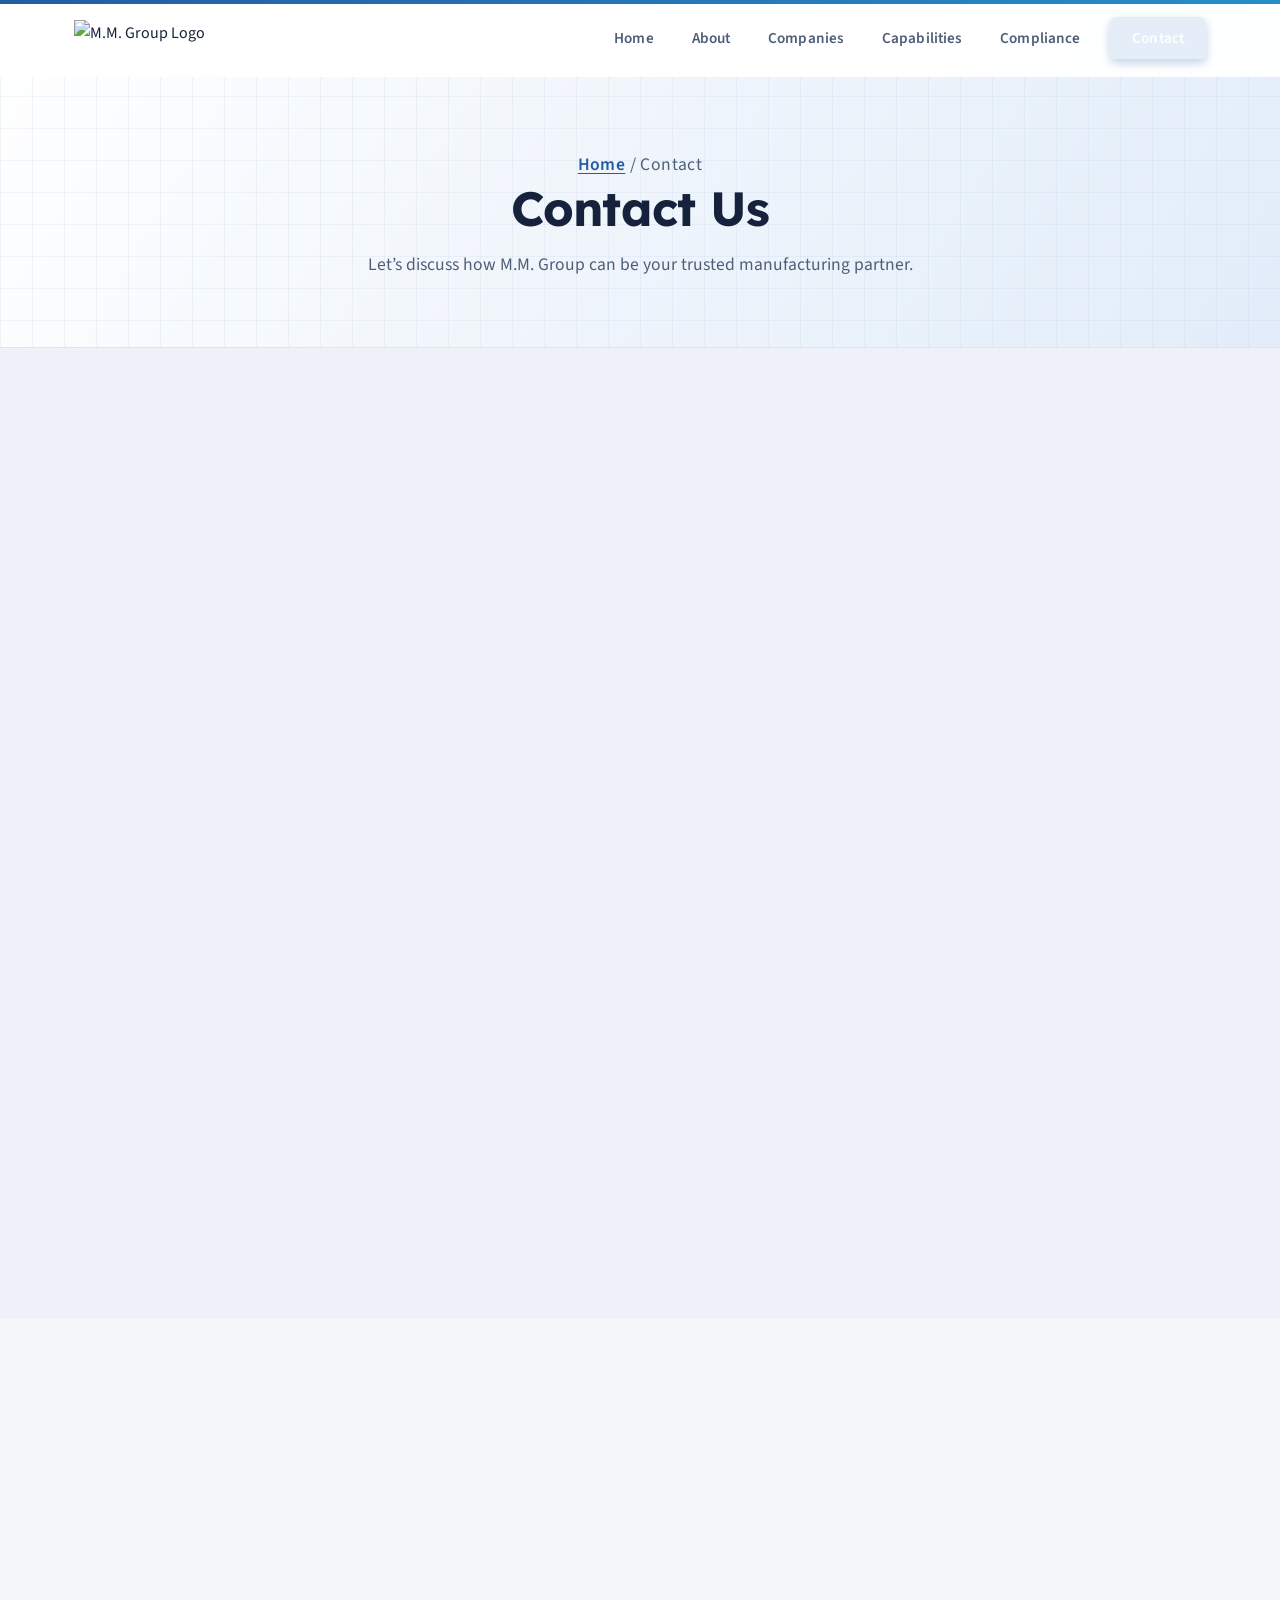
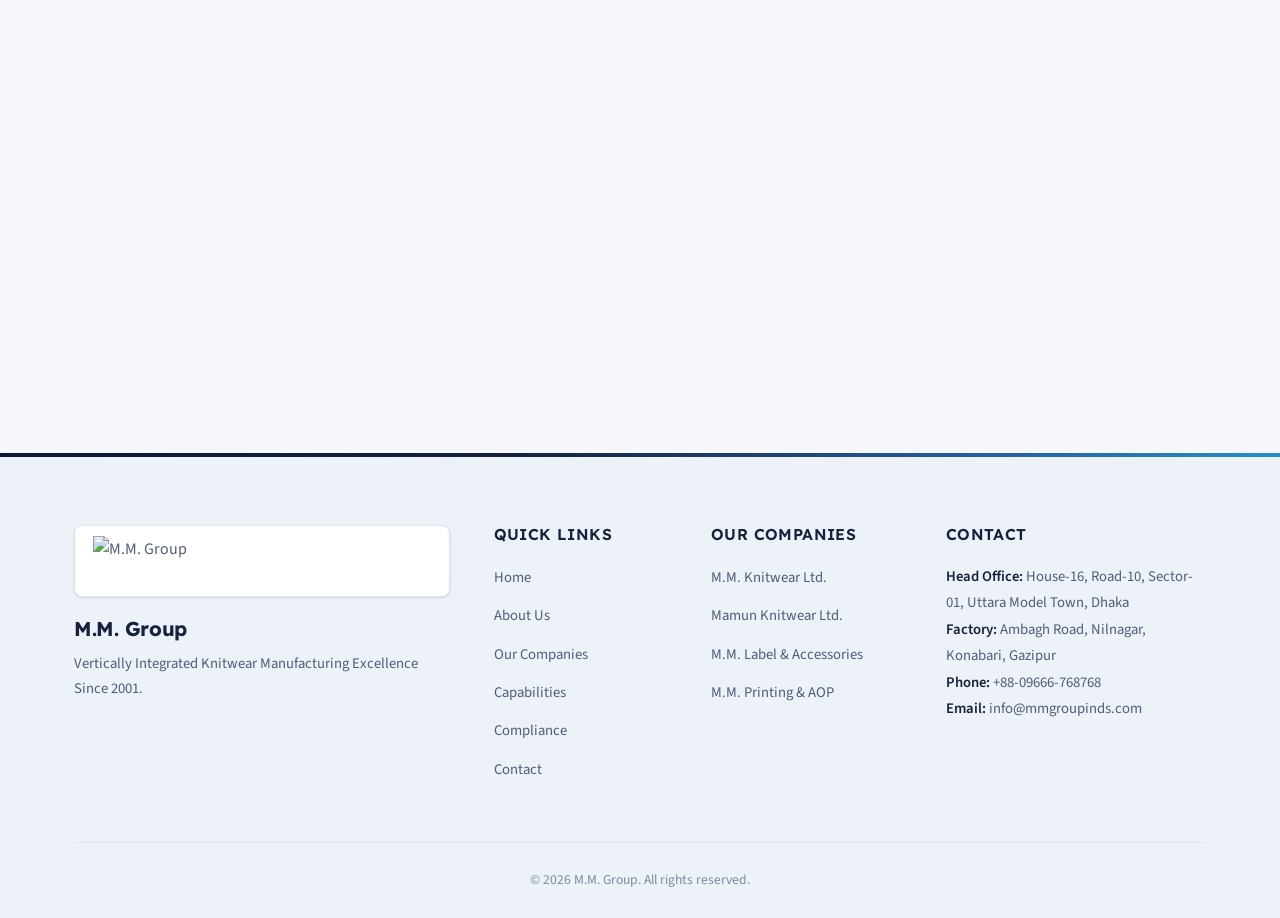
==== commit c79ac4fb: "Light boxy Material redesign: blueprint-grid light hero, squared corners, tinted surfaces, light foo" ====
--- a/contact.html
+++ b/contact.html
@@ -88,7 +88,7 @@
             <svg viewBox="0 0 24 24" width="22" height="22" fill="none" stroke="currentColor" stroke-width="2" stroke-linecap="round" stroke-linejoin="round"><path d="M20 10c0 6-8 12-8 12s-8-6-8-12a8 8 0 0 1 16 0Z"/><circle cx="12" cy="10" r="3"/></svg>
           </div>
           <div>
-            <h4>Head Office</h4>
+            <h3>Head Office</h3>
             <p>House-16, Road-10, Sector-01, Uttara Model Town, Dhaka-1230, Bangladesh</p>
           </div>
         </div>
@@ -126,7 +126,7 @@
             <svg viewBox="0 0 24 24" width="22" height="22" fill="none" stroke="currentColor" stroke-width="2" stroke-linecap="round" stroke-linejoin="round"><circle cx="12" cy="8" r="4"/><path d="M4 21v-1a8 8 0 0 1 16 0v1"/></svg>
           </div>
           <div>
-            <h4>Sr. GM (Marketing)</h4>
+            <h3>Sr. GM (Marketing)</h3>
             <p>Email: marketing@mmgroupinds.com</p>
           </div>
         </div>
--- a/css/style.css
+++ b/css/style.css
@@ -1,49 +1,51 @@
 /* ==========================================================================
    M.M. Group — Corporate Website
-   Design system: light, soft, material, customer-friendly
+   Design system: light, boxy, material, high-fidelity
    Palette derived from logo: navy #292767 · blue #245CA0 · cyan #278ECA
    Type: Lexend (display) + Source Sans 3 (body)
    ========================================================================== */
 
 :root {
-  --navy-900: #171f42;
-  --navy: #292767;
-  --blue: #245CA0;
-  --cyan: #278ECA;
-  --cyan-bright: #2fa8e0;
+  --navy-900: #0b1a33;
+  --navy: #16223b;
+  --blue: #245ca0;
+  --blue-strong: #1b4a88;
+  --cyan: #278eca;
+  --cyan-bright: #4ab2e8;
 
   --primary: var(--blue);
-  --primary-dark: var(--navy);
-  --primary-light: #e8eefa;
+  --primary-dark: var(--blue-strong);
+  --primary-light: #e4edf8;
   --accent: var(--cyan);
-  --accent-light: #e3f2fc;
-
-  --text: #0f1a2e;
-  --text-light: #5a6b85;
-  --text-faint: #8b99b0;
-
-  --bg: #f7f9fc;
+  --accent-light: #e2f1fa;
+
+  --text: #16223b;
+  --text-light: #4e5e79;
+  --text-faint: #7c8ba3;
+
+  --bg: #f5f7fb;
+  --bg-soft: #eef2f8;
   --surface: #ffffff;
-  --surface-soft: #eef3f9;
-  --border: #e3e9f2;
-  --border-strong: #d3dcea;
-
-  --shadow-sm: 0 1px 3px rgba(15, 26, 46, 0.06), 0 1px 2px rgba(15, 26, 46, 0.04);
-  --shadow-md: 0 6px 20px rgba(15, 26, 46, 0.08), 0 2px 6px rgba(15, 26, 46, 0.05);
-  --shadow-lg: 0 18px 44px rgba(15, 26, 46, 0.12), 0 4px 10px rgba(15, 26, 46, 0.06);
-  --shadow-accent: 0 8px 24px rgba(36, 92, 160, 0.28);
-
-  --radius-sm: 8px;
-  --radius: 16px;
-  --radius-lg: 22px;
-  --radius-pill: 999px;
+  --surface-soft: #f2f5fa;
+  --border: #dde5f0;
+  --border-strong: #cbd8e6;
+
+  --shadow-1: 0 1px 2px rgba(22, 34, 59, 0.06), 0 1px 3px rgba(22, 34, 59, 0.08);
+  --shadow-2: 0 2px 4px rgba(22, 34, 59, 0.06), 0 6px 14px rgba(22, 34, 59, 0.1);
+  --shadow-3: 0 4px 8px rgba(22, 34, 59, 0.08), 0 14px 30px rgba(22, 34, 59, 0.12);
+  --shadow-accent: 0 4px 10px rgba(36, 92, 160, 0.28);
+
+  --radius-xs: 4px;
+  --radius-sm: 6px;
+  --radius: 8px;
+  --radius-lg: 12px;
 
   --font-display: 'Lexend', 'Segoe UI', sans-serif;
   --font-body: 'Source Sans 3', 'Segoe UI', sans-serif;
 
-  --transition: all 0.35s cubic-bezier(0.22, 0.61, 0.36, 1);
+  --transition: all 0.28s cubic-bezier(0.4, 0, 0.2, 1);
   --gradient-brand: linear-gradient(120deg, var(--navy-900) 0%, var(--navy) 40%, var(--blue) 75%, var(--cyan) 100%);
-  --gradient-soft: linear-gradient(135deg, #eef3fb 0%, #f0f8fe 100%);
+  --gradient-soft: linear-gradient(135deg, #f2f6fb 0%, #eaf2f9 100%);
 }
 
 *, *::before, *::after { margin: 0; padding: 0; box-sizing: border-box; }
@@ -64,8 +66,8 @@
 ul { list-style: none; }
 button { font-family: inherit; }
 
-::selection { background: rgba(39, 142, 202, 0.22); }
-:focus-visible { outline: 3px solid rgba(39, 142, 202, 0.45); outline-offset: 2px; border-radius: 4px; }
+::selection { background: rgba(36, 92, 160, 0.16); }
+:focus-visible { outline: 2px solid var(--blue); outline-offset: 2px; border-radius: var(--radius-xs); }
 
 .container { max-width: 1180px; margin: 0 auto; padding: 0 24px; }
 
@@ -76,16 +78,20 @@
    ========================================================================== */
 .header {
   position: fixed; top: 0; left: 0; right: 0; z-index: 1000;
-  background: rgba(255, 255, 255, 0.92);
-  backdrop-filter: blur(18px);
-  -webkit-backdrop-filter: blur(18px);
+  background: rgba(255, 255, 255, 0.96);
+  backdrop-filter: blur(14px);
+  -webkit-backdrop-filter: blur(14px);
   border-bottom: 1px solid transparent;
   transition: var(--transition);
 }
+.header::before {
+  content: ''; position: absolute; top: 0; left: 0; right: 0; height: 4px;
+  background: linear-gradient(90deg, var(--blue), var(--cyan));
+  z-index: 1;
+}
 .header.scrolled {
   border-bottom: 1px solid var(--border);
-  background: rgba(255, 255, 255, 0.98);
-  box-shadow: var(--shadow-md);
+  box-shadow: var(--shadow-1);
 }
 .header .container {
   display: flex; align-items: center; justify-content: space-between;
@@ -102,7 +108,7 @@
 .nav ul { display: flex; gap: 6px; }
 .nav a {
   font-size: 0.95rem; font-weight: 600; color: var(--text-light);
-  padding: 10px 16px; border-radius: var(--radius-pill);
+  padding: 10px 16px; border-radius: var(--radius-sm);
   position: relative; letter-spacing: 0.1px;
 }
 .nav a:hover { color: var(--primary); background: var(--surface-soft); }
@@ -112,12 +118,13 @@
 }
 .nav-cta {
   margin-left: 8px;
-  background: var(--gradient-brand);
+  background: var(--primary);
   color: #fff !important;
   padding: 10px 22px !important;
   box-shadow: var(--shadow-accent);
-}
-.nav-cta:hover { color: #fff !important; transform: translateY(-1px); box-shadow: 0 12px 28px rgba(36, 92, 160, 0.35); }
+  border-radius: var(--radius-sm);
+}
+.nav-cta:hover { color: #fff !important; background: var(--primary-dark); transform: translateY(-1px); box-shadow: 0 6px 14px rgba(36, 92, 160, 0.35); }
 
 .menu-toggle {
   display: none; flex-direction: column; gap: 5px;
@@ -126,7 +133,7 @@
 }
 .menu-toggle span {
   display: block; width: 22px; height: 2.5px;
-  background: var(--text); border-radius: 2px; transition: var(--transition);
+  background: var(--text); border-radius: 1px; transition: var(--transition);
 }
 .menu-toggle.active span:nth-child(1) { transform: translateY(7.5px) rotate(45deg); }
 .menu-toggle.active span:nth-child(2) { opacity: 0; }
@@ -138,7 +145,12 @@
 .hero {
   position: relative; min-height: 92vh; min-height: 640px;
   display: flex; align-items: center; overflow: hidden;
-  background: var(--navy-900);
+  background-color: #ffffff;
+  background-image:
+    linear-gradient(rgba(36, 92, 160, 0.05) 1px, transparent 1px),
+    linear-gradient(90deg, rgba(36, 92, 160, 0.05) 1px, transparent 1px),
+    linear-gradient(120deg, #ffffff 0%, #eef4fb 55%, #e2edf9 100%);
+  background-size: 32px 32px, 32px 32px, auto;
 }
 .hero-slider { position: absolute; inset: 0; }
 .slide {
@@ -151,41 +163,47 @@
 .slide.active { opacity: 1; transform: scale(1); }
 .hero-overlay {
   position: absolute; inset: 0;
-  background: linear-gradient(100deg, rgba(23, 31, 66, 0.92) 0%, rgba(41, 39, 103, 0.72) 42%, rgba(36, 92, 160, 0.38) 100%);
+  background: linear-gradient(100deg,
+    rgba(255, 255, 255, 0.96) 0%,
+    rgba(255, 255, 255, 0.85) 38%,
+    rgba(255, 255, 255, 0.55) 62%,
+    rgba(255, 255, 255, 0.25) 100%);
 }
 .hero-content { position: relative; z-index: 2; max-width: 720px; padding-top: 120px; padding-bottom: 110px; }
 .hero-badge {
   display: inline-flex; align-items: center; gap: 8px;
-  background: rgba(255, 255, 255, 0.12);
-  backdrop-filter: blur(10px);
-  color: #fff; padding: 7px 18px; border-radius: var(--radius-pill);
-  font-size: 0.85rem; font-weight: 600; letter-spacing: 0.6px;
-  margin-bottom: 24px; border: 1px solid rgba(255, 255, 255, 0.25);
+  background: rgba(255, 255, 255, 0.85);
+  backdrop-filter: blur(8px);
+  -webkit-backdrop-filter: blur(8px);
+  color: var(--text); padding: 7px 14px; border-radius: var(--radius-sm);
+  font-size: 0.85rem; font-weight: 600; letter-spacing: 0.4px;
+  margin-bottom: 24px; border: 1px solid var(--border);
+  box-shadow: var(--shadow-1);
 }
 .hero-badge::before {
-  content: ''; width: 8px; height: 8px; border-radius: 50%;
-  background: var(--cyan-bright); box-shadow: 0 0 0 4px rgba(47, 168, 224, 0.25);
+  content: ''; width: 8px; height: 8px; border-radius: 2px;
+  background: var(--cyan); box-shadow: 0 0 0 3px rgba(39, 142, 202, 0.22);
 }
 .hero h1 {
-  color: #fff; font-size: clamp(2.4rem, 5.5vw, 3.9rem);
+  color: var(--navy); font-size: clamp(2.4rem, 5.5vw, 3.9rem);
   font-weight: 700; line-height: 1.12; margin-bottom: 22px; letter-spacing: -0.02em;
 }
 .text-accent {
-  background: linear-gradient(120deg, #6ec3ec 0%, #2fa8e0 55%, #7fd0f4 100%);
+  background: linear-gradient(120deg, var(--blue) 0%, var(--cyan) 55%, var(--cyan-bright) 100%);
   -webkit-background-clip: text; -webkit-text-fill-color: transparent;
   background-clip: text;
 }
-.hero p { color: rgba(255, 255, 255, 0.88); font-size: 1.12rem; max-width: 560px; margin-bottom: 38px; line-height: 1.7; }
-.hero-actions { display: flex; gap: 16px; flex-wrap: wrap; }
+.hero p { color: var(--text-light); font-size: 1.12rem; max-width: 560px; margin-bottom: 38px; line-height: 1.7; }
+.hero-actions { display: flex; gap: 14px; flex-wrap: wrap; }
 
 .hero-scroll {
   position: absolute; bottom: 34px; left: 50%; transform: translateX(-50%);
-  z-index: 3; color: rgba(255, 255, 255, 0.7); font-size: 0.8rem; letter-spacing: 1.5px;
+  z-index: 3; color: var(--text-faint); font-size: 0.8rem; letter-spacing: 1.5px;
   display: flex; flex-direction: column; align-items: center; gap: 10px;
 }
 .hero-scroll::after {
-  content: ''; width: 1px; height: 34px;
-  background: linear-gradient(to bottom, rgba(255,255,255,0.7), transparent);
+  content: ''; width: 2px; height: 34px;
+  background: linear-gradient(to bottom, var(--cyan), transparent);
   animation: scrollPulse 2.2s ease-in-out infinite;
 }
 @keyframes scrollPulse { 0%, 100% { opacity: 0.4; } 50% { opacity: 1; } }
@@ -195,27 +213,28 @@
    ========================================================================== */
 .btn {
   display: inline-flex; align-items: center; justify-content: center; gap: 9px;
-  padding: 14px 30px; border-radius: var(--radius-pill);
+  padding: 13px 26px; border-radius: var(--radius-sm);
   font-size: 0.95rem; font-weight: 600; letter-spacing: 0.2px;
   transition: var(--transition); cursor: pointer; border: none;
   min-height: 48px; font-family: var(--font-display);
 }
 .btn-primary {
-  background: var(--gradient-brand);
+  background: var(--primary);
   color: #fff; box-shadow: var(--shadow-accent);
 }
 .btn-primary:hover {
+  background: var(--primary-dark);
   transform: translateY(-2px);
-  box-shadow: 0 14px 32px rgba(36, 92, 160, 0.4);
-}
-.btn-outline { background: transparent; color: #fff; border: 2px solid rgba(255, 255, 255, 0.5); }
-.btn-outline:hover { border-color: #fff; background: rgba(255, 255, 255, 0.12); transform: translateY(-2px); }
-.btn-white { background: #fff; color: var(--primary); box-shadow: var(--shadow-md); }
-.btn-white:hover { background: var(--accent-light); transform: translateY(-2px); }
-.btn-outline-white { background: transparent; color: #fff; border: 2px solid rgba(255, 255, 255, 0.4); }
-.btn-outline-white:hover { border-color: #fff; background: rgba(255, 255, 255, 0.12); transform: translateY(-2px); }
+  box-shadow: 0 8px 18px rgba(36, 92, 160, 0.38);
+}
+.btn-outline { background: transparent; color: var(--navy); border: 2px solid var(--border-strong); }
+.btn-outline:hover { border-color: var(--navy); background: rgba(22, 34, 59, 0.05); transform: translateY(-2px); }
+.btn-white { background: #fff; color: var(--primary); box-shadow: var(--shadow-2); }
+.btn-white:hover { background: var(--primary-light); transform: translateY(-2px); }
+.btn-outline-white { background: transparent; color: var(--navy); border: 2px solid var(--border-strong); }
+.btn-outline-white:hover { border-color: var(--navy); background: rgba(22, 34, 59, 0.05); transform: translateY(-2px); }
 .btn-light-primary { background: var(--primary-light); color: var(--primary); }
-.btn-light-primary:hover { background: #d8e3f8; transform: translateY(-2px); }
+.btn-light-primary:hover { background: #d5e3f5; transform: translateY(-2px); }
 .btn-link {
   color: var(--primary); font-weight: 600; font-size: 0.95rem;
   display: inline-flex; align-items: center; gap: 6px;
@@ -227,23 +246,23 @@
 /* ==========================================================================
    Stats band
    ========================================================================== */
-.stats-section { padding: 0 0 56px; margin-top: -44px; position: relative; z-index: 5; }
-.stats-grid { display: grid; grid-template-columns: repeat(4, 1fr); gap: 22px; }
+.stats-section { padding: 0 0 56px; margin-top: -40px; position: relative; z-index: 5; }
+.stats-grid { display: grid; grid-template-columns: repeat(4, 1fr); gap: 20px; }
 .stat-card {
-  text-align: center; padding: 34px 18px 30px;
+  text-align: center; padding: 32px 18px 28px;
   background: var(--surface); border-radius: var(--radius-lg);
-  box-shadow: var(--shadow-md);
+  box-shadow: var(--shadow-2);
   border: 1px solid var(--border);
   position: relative; overflow: hidden;
   transition: var(--transition);
 }
 .stat-card::before {
   content: ''; position: absolute; top: 0; left: 0; right: 0; height: 4px;
-  background: var(--gradient-brand); opacity: 0.85;
-}
-.stat-card:hover { transform: translateY(-5px); box-shadow: var(--shadow-lg); }
+  background: var(--gradient-brand);
+}
+.stat-card:hover { transform: translateY(-4px); box-shadow: var(--shadow-3); }
 .stat-number {
-  display: inline; font-size: 2.7rem; font-weight: 700;
+  display: inline; font-size: 2.6rem; font-weight: 700;
   color: var(--primary); line-height: 1;
   font-family: var(--font-display); letter-spacing: -0.02em;
   font-variant-numeric: tabular-nums;
@@ -258,12 +277,12 @@
 .section-header { text-align: center; margin-bottom: 56px; max-width: 720px; margin-left: auto; margin-right: auto; }
 .section-tag {
   display: inline-flex; align-items: center; gap: 8px;
-  background: var(--accent-light); color: var(--blue);
-  padding: 6px 18px; border-radius: var(--radius-pill);
+  background: var(--primary-light); color: var(--blue);
+  padding: 6px 14px; border-radius: var(--radius-sm);
   font-size: 0.8rem; font-weight: 700; text-transform: uppercase;
-  letter-spacing: 1.4px; margin-bottom: 16px;
-}
-.section-tag::before { content: ''; width: 6px; height: 6px; border-radius: 50%; background: var(--cyan); }
+  letter-spacing: 1.2px; margin-bottom: 16px;
+}
+.section-tag::before { content: ''; width: 6px; height: 6px; border-radius: 1px; background: var(--cyan); }
 .section-header h2 {
   font-size: clamp(1.9rem, 3.6vw, 2.7rem); font-weight: 700;
   line-height: 1.18; margin-bottom: 16px; color: var(--text);
@@ -275,7 +294,7 @@
    ========================================================================== */
 .about-preview { background: var(--bg); }
 .about-preview-grid {
-  display: grid; grid-template-columns: 1fr 1fr; gap: 64px; align-items: center;
+  display: grid; grid-template-columns: 1fr 1fr; gap: 60px; align-items: center;
 }
 .about-text p { margin-bottom: 18px; color: var(--text-light); font-size: 1.05rem; line-height: 1.75; }
 .about-text strong { color: var(--text); font-weight: 600; }
@@ -285,48 +304,45 @@
   color: var(--text-light); font-size: 1rem;
 }
 .check-list li::before {
-  content: '✓'; position: absolute; left: 0; top: 7px;
-  width: 22px; height: 22px; border-radius: 50%;
-  background: var(--accent-light); color: var(--blue);
+  content: '✓'; position: absolute; left: 0; top: 8px;
+  width: 19px; height: 19px; border-radius: var(--radius-xs);
+  background: var(--primary); color: #fff;
   display: flex; align-items: center; justify-content: center;
-  font-size: 0.8rem; font-weight: 700;
-}
-.about-image { position: relative; border-radius: var(--radius-lg); overflow: hidden; box-shadow: var(--shadow-lg); }
+  font-size: 0.72rem; font-weight: 700; box-shadow: var(--shadow-1);
+}
+.about-image { position: relative; border-radius: var(--radius-lg); overflow: hidden; box-shadow: var(--shadow-2); }
 .about-image::after {
   content: ''; position: absolute; inset: 0;
-  background: linear-gradient(180deg, transparent 60%, rgba(23,31,66,0.35) 100%);
+  background: linear-gradient(180deg, transparent 60%, rgba(11, 26, 51, 0.3) 100%);
 }
 .about-image img { width: 100%; height: 460px; object-fit: cover; transition: transform 1.2s ease; }
 .about-image:hover img { transform: scale(1.04); }
 .about-exp {
   position: absolute; bottom: 22px; left: 22px; z-index: 2;
-  background: rgba(255, 255, 255, 0.95); backdrop-filter: blur(8px);
-  color: var(--navy); padding: 16px 24px; border-radius: var(--radius);
+  background: rgba(255, 255, 255, 0.97); backdrop-filter: blur(6px);
+  -webkit-backdrop-filter: blur(6px);
+  color: var(--navy); padding: 14px 22px; border-radius: var(--radius);
   font-size: 1.9rem; font-weight: 700; line-height: 1.1; text-align: left;
-  font-family: var(--font-display); box-shadow: var(--shadow-md);
+  font-family: var(--font-display); box-shadow: var(--shadow-2);
+  border: 1px solid var(--border);
 }
 .about-exp small { display: block; font-size: 0.8rem; font-weight: 600; color: var(--text-light); margin-top: 4px; letter-spacing: 0.3px; }
 
 /* ==========================================================================
    Companies
    ========================================================================== */
-.companies-section { background: var(--gradient-soft); }
-.companies-grid { display: grid; grid-template-columns: 1fr 1fr; gap: 28px; }
+.companies-section { background: var(--bg-soft); }
+.companies-grid { display: grid; grid-template-columns: 1fr 1fr; gap: 24px; }
 .company-card {
   background: var(--surface); border-radius: var(--radius-lg);
-  padding: 40px 38px; box-shadow: var(--shadow-md);
+  padding: 40px 38px; box-shadow: var(--shadow-1);
   border: 1px solid var(--border); text-align: center;
   transition: var(--transition); position: relative; overflow: hidden;
 }
-.company-card::after {
-  content: ''; position: absolute; right: -60px; top: -60px;
-  width: 170px; height: 170px; border-radius: 50%;
-  background: radial-gradient(circle, rgba(39,142,202,0.1) 0%, transparent 70%);
-}
-.company-card:hover { transform: translateY(-6px); box-shadow: var(--shadow-lg); border-color: #cfe0f2; }
+.company-card:hover { transform: translateY(-4px); box-shadow: var(--shadow-2); border-color: var(--border-strong); }
 .company-icon {
   width: 58px; height: 58px;
-  background: var(--gradient-brand); color: #fff; border-radius: 16px;
+  background: var(--primary); color: #fff; border-radius: var(--radius);
   display: flex; align-items: center; justify-content: center;
   font-size: 1.15rem; font-weight: 700; margin: 0 auto 22px;
   font-family: var(--font-display); box-shadow: var(--shadow-accent);
@@ -340,49 +356,50 @@
   display: flex; align-items: baseline; gap: 10px; justify-content: center;
 }
 .company-stats li::before {
-  content: ''; width: 7px; height: 7px; border-radius: 50%;
+  content: ''; width: 7px; height: 7px; border-radius: 2px;
   background: var(--cyan); flex-shrink: 0; transform: translateY(-2px);
 }
 
 /* ==========================================================================
    Capabilities cards
    ========================================================================== */
-.caps-grid { display: grid; grid-template-columns: repeat(3, 1fr); gap: 22px; }
+.caps-grid { display: grid; grid-template-columns: repeat(3, 1fr); gap: 20px; }
 .cap-card {
   background: var(--surface); border: 1px solid var(--border);
-  border-radius: var(--radius-lg); padding: 34px 28px; text-align: center;
+  border-radius: var(--radius-lg); padding: 32px 26px; text-align: center;
   transition: var(--transition); position: relative; overflow: hidden;
+  box-shadow: var(--shadow-1);
 }
 .cap-card:hover {
-  transform: translateY(-5px); box-shadow: var(--shadow-lg);
-  border-color: transparent;
+  transform: translateY(-4px); box-shadow: var(--shadow-2);
+  border-color: var(--border-strong);
 }
 .cap-card::before {
-  content: ''; position: absolute; left: 0; top: 0; bottom: 0; width: 4px;
+  content: ''; position: absolute; left: 0; top: 0; right: 0; height: 4px;
   background: var(--gradient-brand); opacity: 0; transition: var(--transition);
 }
 .cap-card:hover::before { opacity: 1; }
 .cap-icon {
-  width: 54px; height: 54px; margin: 0 auto 20px;
-  background: var(--accent-light); border-radius: 15px;
+  width: 52px; height: 52px; margin: 0 auto 20px;
+  background: var(--primary-light); border-radius: var(--radius);
   display: flex; align-items: center; justify-content: center;
   color: var(--blue); transition: var(--transition);
 }
-.cap-card:hover .cap-icon { background: var(--gradient-brand); color: #fff; }
+.cap-card:hover .cap-icon { background: var(--primary); color: #fff; }
 .cap-icon svg { width: 27px; height: 27px; }
 .cap-card h3 { font-size: 1.15rem; font-weight: 600; margin-bottom: 10px; }
 .cap-card p { color: var(--text-light); font-size: 0.92rem; line-height: 1.65; }
-.section-cta { text-align: center; margin-top: 44px; }
+.section-cta { text-align: center; margin-top: 40px; }
 
 /* ==========================================================================
    Certifications
    ========================================================================== */
 .certs-section { background: var(--surface); }
 .certs-grid {
-  display: flex; flex-wrap: wrap; justify-content: center; gap: 14px;
+  display: flex; flex-wrap: wrap; justify-content: center; gap: 12px;
 }
 .cert-item {
-  background: var(--bg); padding: 14px 28px; border-radius: var(--radius-pill);
+  background: var(--bg); padding: 12px 22px; border-radius: var(--radius-sm);
   font-size: 0.88rem; font-weight: 600; color: var(--text-light);
   border: 1px solid var(--border); transition: var(--transition);
   letter-spacing: 0.3px;
@@ -390,7 +407,7 @@
 .cert-item:hover {
   border-color: var(--cyan); color: var(--blue);
   background: var(--accent-light); transform: translateY(-2px);
-  box-shadow: var(--shadow-sm);
+  box-shadow: var(--shadow-1);
 }
 
 /* ==========================================================================
@@ -398,30 +415,25 @@
    ========================================================================== */
 .cta-section { padding: 84px 0; background: var(--bg); }
 .cta-box {
+  background: var(--gradient-soft);
+  border: 1px solid var(--border);
+  border-radius: var(--radius-lg); padding: 64px 56px;
+  text-align: center; color: var(--text); position: relative; overflow: hidden;
+  box-shadow: var(--shadow-1);
+}
+.cta-box::before {
+  content: ''; position: absolute; top: 0; left: 0; right: 0; height: 4px;
   background: var(--gradient-brand);
-  border-radius: var(--radius-lg); padding: 68px 56px;
-  text-align: center; color: #fff; position: relative; overflow: hidden;
-  box-shadow: var(--shadow-lg);
-}
-.cta-box::before {
-  content: ''; position: absolute; right: -120px; top: -120px;
-  width: 340px; height: 340px; border-radius: 50%;
-  background: radial-gradient(circle, rgba(111, 195, 236, 0.28) 0%, transparent 70%);
-}
-.cta-box::after {
-  content: ''; position: absolute; left: -100px; bottom: -140px;
-  width: 300px; height: 300px; border-radius: 50%;
-  background: radial-gradient(circle, rgba(47, 168, 224, 0.2) 0%, transparent 70%);
 }
 .cta-box > * { position: relative; z-index: 1; }
-.cta-box h2 { color: #fff; font-size: 2.2rem; font-weight: 700; margin-bottom: 16px; }
-.cta-box p { opacity: 0.92; font-size: 1.12rem; margin-bottom: 34px; max-width: 520px; margin-left: auto; margin-right: auto; }
-.cta-actions { display: flex; gap: 16px; justify-content: center; flex-wrap: wrap; }
+.cta-box h2 { color: var(--navy); font-size: 2.2rem; font-weight: 700; margin-bottom: 16px; }
+.cta-box p { color: var(--text-light); font-size: 1.12rem; margin-bottom: 34px; max-width: 520px; margin-left: auto; margin-right: auto; }
+.cta-actions { display: flex; gap: 14px; justify-content: center; flex-wrap: wrap; }
 
 /* ==========================================================================
    Footer
    ========================================================================== */
-.footer { background: var(--navy-900); color: rgba(255, 255, 255, 0.78); padding: 76px 0 0; position: relative; }
+.footer { background: #edf1f8; color: var(--text-light); padding: 72px 0 0; position: relative; }
 .footer::before {
   content: ''; position: absolute; top: 0; left: 0; right: 0; height: 4px;
   background: var(--gradient-brand);
@@ -430,32 +442,32 @@
 .footer-brand .footer-logo-box {
   display: inline-flex; background: #fff; padding: 10px 18px;
   border-radius: var(--radius); margin-bottom: 20px;
-  box-shadow: var(--shadow-md);
+  box-shadow: var(--shadow-1); border: 1px solid var(--border);
 }
 .footer-brand .footer-logo-box img { height: 50px; width: auto; object-fit: contain; }
-.footer-brand h3 { color: #fff; font-size: 1.25rem; margin-bottom: 10px; }
-.footer-brand p { font-size: 0.92rem; line-height: 1.7; color: rgba(255, 255, 255, 0.6); }
+.footer-brand h3 { color: var(--navy); font-size: 1.25rem; margin-bottom: 10px; }
+.footer-brand p { font-size: 0.92rem; line-height: 1.7; color: var(--text-light); }
 .footer-links h4, .footer-contact h4 {
-  color: #fff; font-size: 0.98rem; font-weight: 600; margin-bottom: 20px;
+  color: var(--navy); font-size: 0.98rem; font-weight: 600; margin-bottom: 20px;
   letter-spacing: 0.4px; text-transform: uppercase; font-family: var(--font-display);
 }
 .footer-links li { margin-bottom: 12px; }
-.footer-links a { font-size: 0.92rem; color: rgba(255, 255, 255, 0.62); }
-.footer-links a:hover { color: #7fd0f4; padding-left: 4px; }
-.footer-contact p { font-size: 0.92rem; line-height: 1.8; color: rgba(255, 255, 255, 0.62); }
-.footer-contact p strong { color: rgba(255,255,255,0.9); font-weight: 600; }
+.footer-links a { font-size: 0.92rem; color: var(--text-light); }
+.footer-links a:hover { color: var(--blue); padding-left: 4px; }
+.footer-contact p { font-size: 0.92rem; line-height: 1.8; color: var(--text-light); }
+.footer-contact p strong { color: var(--text); font-weight: 600; }
 .footer-bottom {
-  border-top: 1px solid rgba(255, 255, 255, 0.1);
+  border-top: 1px solid var(--border);
   padding: 26px 0; text-align: center; font-size: 0.85rem;
-  color: rgba(255, 255, 255, 0.4);
+  color: var(--text-faint);
 }
 
 /* ==========================================================================
    Animations
    ========================================================================== */
-.reveal { opacity: 0; transform: translateY(28px); transition: opacity 0.7s ease, transform 0.7s ease; }
+.reveal { opacity: 0; transform: translateY(24px); transition: opacity 0.6s ease, transform 0.6s ease; }
 .reveal.visible { opacity: 1; transform: translateY(0); }
-.fade-in { opacity: 0; transform: translateY(20px); animation: fadeUp 0.8s ease forwards; }
+.fade-in { opacity: 0; transform: translateY(20px); animation: fadeUp 0.7s ease forwards; }
 .fade-in:nth-child(1) { animation-delay: 0.05s; }
 .fade-in:nth-child(2) { animation-delay: 0.25s; }
 .fade-in:nth-child(3) { animation-delay: 0.45s; }
@@ -476,35 +488,31 @@
    Interior pages
    ========================================================================== */
 .page-hero {
-  padding: 150px 0 72px;
-  background: var(--gradient-brand);
+  padding: 150px 0 68px;
+  background-color: #ffffff;
+  background-image:
+    linear-gradient(rgba(36, 92, 160, 0.05) 1px, transparent 1px),
+    linear-gradient(90deg, rgba(36, 92, 160, 0.05) 1px, transparent 1px),
+    linear-gradient(120deg, #ffffff 0%, #eef4fb 55%, #e2edf9 100%);
+  background-size: 32px 32px, 32px 32px, auto;
   text-align: center; position: relative; overflow: hidden;
-}
-.page-hero::before {
-  content: ''; position: absolute; right: -80px; top: -80px;
-  width: 320px; height: 320px; border-radius: 50%;
-  background: radial-gradient(circle, rgba(111,195,236,0.25) 0%, transparent 70%);
-}
-.page-hero::after {
-  content: ''; position: absolute; left: -60px; bottom: -120px;
-  width: 280px; height: 280px; border-radius: 50%;
-  background: radial-gradient(circle, rgba(47,168,224,0.18) 0%, transparent 70%);
+  border-bottom: 1px solid var(--border);
 }
 .page-hero .container { position: relative; z-index: 1; }
-.page-hero h1 { color: #fff; font-size: clamp(2.1rem, 4.2vw, 3rem); font-weight: 700; margin-bottom: 12px; }
-.page-hero p { color: rgba(255, 255, 255, 0.82); font-size: 1.1rem; max-width: 600px; margin: 0 auto; }
-.breadcrumb { color: rgba(255, 255, 255, 0.55); font-size: 0.85rem; margin-bottom: 22px; letter-spacing: 0.4px; }
-.breadcrumb a { color: #9fd4f0; text-decoration: underline; text-underline-offset: 3px; }
+.page-hero h1 { color: var(--navy); font-size: clamp(2.1rem, 4.2vw, 3rem); font-weight: 700; margin-bottom: 12px; }
+.page-hero p { color: var(--text-light); font-size: 1.1rem; max-width: 600px; margin: 0 auto; }
+.breadcrumb { color: var(--text-faint); font-size: 0.85rem; margin-bottom: 22px; letter-spacing: 0.4px; }
+.breadcrumb a { color: var(--blue); font-weight: 600; text-decoration: underline; text-underline-offset: 3px; }
 .breadcrumb a:hover { text-decoration: underline; }
 
 .page-section { padding: 88px 0; }
-.page-section:nth-child(even) { background: var(--gradient-soft); }
-
-.content-grid { display: grid; grid-template-columns: 1fr 1fr; gap: 56px; align-items: center; margin-bottom: 48px; }
+.page-section:nth-child(even) { background: var(--bg-soft); }
+
+.content-grid { display: grid; grid-template-columns: 1fr 1fr; gap: 52px; align-items: center; margin-bottom: 48px; }
 .content-grid:last-child { margin-bottom: 0; }
 .content-grid.reverse { direction: rtl; }
 .content-grid.reverse > * { direction: ltr; }
-.content-image { border-radius: var(--radius-lg); overflow: hidden; box-shadow: var(--shadow-md); }
+.content-image { border-radius: var(--radius-lg); overflow: hidden; box-shadow: var(--shadow-2); border: 1px solid var(--border); }
 .content-image img {
   width: 100%; height: 400px; object-fit: cover;
   transition: transform 1.1s ease;
@@ -517,14 +525,14 @@
 /* ==========================================================================
    Gallery
    ========================================================================== */
-.gallery-grid { display: grid; grid-template-columns: repeat(3, 1fr); gap: 18px; }
+.gallery-grid { display: grid; grid-template-columns: repeat(3, 1fr); gap: 16px; }
 .gallery-item {
   border-radius: var(--radius); overflow: hidden; height: 250px;
-  position: relative; box-shadow: var(--shadow-sm);
+  position: relative; box-shadow: var(--shadow-1); border: 1px solid var(--border);
 }
 .gallery-item::after {
   content: ''; position: absolute; inset: 0;
-  background: linear-gradient(180deg, transparent 55%, rgba(23,31,66,0.4) 100%);
+  background: linear-gradient(180deg, transparent 55%, rgba(11, 26, 51, 0.35) 100%);
   opacity: 0; transition: var(--transition);
 }
 .gallery-item:hover::after { opacity: 1; }
@@ -534,19 +542,19 @@
 /* ==========================================================================
    Team
    ========================================================================== */
-.team-grid { display: grid; grid-template-columns: repeat(auto-fit, minmax(300px, 1fr)); gap: 28px; max-width: 900px; margin: 0 auto; }
+.team-grid { display: grid; grid-template-columns: repeat(auto-fit, minmax(300px, 1fr)); gap: 24px; max-width: 900px; margin: 0 auto; }
 .team-card {
-  text-align: center; padding: 36px 28px 32px;
+  text-align: center; padding: 34px 28px 30px;
   background: var(--surface); border-radius: var(--radius-lg);
-  box-shadow: var(--shadow-md); border: 1px solid var(--border);
+  box-shadow: var(--shadow-1); border: 1px solid var(--border);
   transition: var(--transition);
 }
-.team-card:hover { transform: translateY(-5px); box-shadow: var(--shadow-lg); }
+.team-card:hover { transform: translateY(-4px); box-shadow: var(--shadow-2); }
 .team-photo {
-  width: 150px; height: 150px; border-radius: 50%;
+  width: 140px; height: 140px; border-radius: var(--radius);
   object-fit: cover; object-position: top center; margin: 0 auto 20px;
-  border: 5px solid var(--accent-light);
-  box-shadow: var(--shadow-sm);
+  border: 3px solid var(--primary-light);
+  box-shadow: var(--shadow-1);
 }
 .team-card h3 { font-size: 1.35rem; font-weight: 700; margin-bottom: 6px; }
 .team-card span { color: var(--accent); font-size: 0.86rem; font-weight: 700; text-transform: uppercase; letter-spacing: 1px; }
@@ -564,18 +572,18 @@
 .timeline-item { display: flex; justify-content: flex-end; padding: 18px 0; position: relative; width: 50%; }
 .timeline-item:nth-child(even) { align-self: flex-end; justify-content: flex-start; margin-left: 50%; }
 .timeline-dot {
-  position: absolute; left: -9px; top: 30px; width: 18px; height: 18px;
-  background: var(--surface); border-radius: 50%;
-  border: 4px solid var(--cyan); box-shadow: 0 0 0 5px rgba(39, 142, 202, 0.18);
-}
-.timeline-item:nth-child(even) .timeline-dot { left: auto; right: -9px; }
+  position: absolute; left: -8px; top: 30px; width: 16px; height: 16px;
+  background: var(--surface); border-radius: var(--radius-xs);
+  border: 3px solid var(--cyan); box-shadow: 0 0 0 4px rgba(39, 142, 202, 0.18);
+}
+.timeline-item:nth-child(even) .timeline-dot { left: auto; right: -8px; }
 .timeline-content {
-  background: var(--surface); padding: 26px; border-radius: var(--radius-lg);
-  box-shadow: var(--shadow-md); max-width: 400px;
+  background: var(--surface); padding: 24px; border-radius: var(--radius-lg);
+  box-shadow: var(--shadow-1); max-width: 400px;
   border: 1px solid var(--border);
   transition: var(--transition);
 }
-.timeline-content:hover { transform: translateY(-4px); box-shadow: var(--shadow-lg); }
+.timeline-content:hover { transform: translateY(-4px); box-shadow: var(--shadow-2); }
 .timeline-content h4 { font-weight: 600; margin-bottom: 4px; }
 .timeline-content .year {
   color: var(--accent); font-weight: 700; font-size: 0.88rem;
@@ -586,19 +594,19 @@
 /* ==========================================================================
    Contact
    ========================================================================== */
-.contact-grid { display: grid; grid-template-columns: 1fr 1.1fr; gap: 56px; }
+.contact-grid { display: grid; grid-template-columns: 1fr 1.1fr; gap: 52px; }
 .contact-info h3 { font-size: 1.5rem; margin-bottom: 28px; }
 .contact-detail {
-  display: flex; gap: 18px; margin-bottom: 26px; align-items: flex-start;
-  background: var(--surface); padding: 20px; border-radius: var(--radius);
-  border: 1px solid var(--border); box-shadow: var(--shadow-sm);
+  display: flex; gap: 18px; margin-bottom: 22px; align-items: flex-start;
+  background: var(--surface); padding: 18px; border-radius: var(--radius-lg);
+  border: 1px solid var(--border); box-shadow: var(--shadow-1);
   transition: var(--transition);
 }
-.contact-detail:hover { box-shadow: var(--shadow-md); transform: translateX(4px); }
+.contact-detail:hover { box-shadow: var(--shadow-2); transform: translateX(4px); }
 .contact-icon {
-  width: 50px; height: 50px;
-  background: var(--accent-light); color: var(--blue);
-  border-radius: 14px; display: flex; align-items: center; justify-content: center;
+  width: 48px; height: 48px;
+  background: var(--primary-light); color: var(--blue);
+  border-radius: var(--radius); display: flex; align-items: center; justify-content: center;
   flex-shrink: 0; font-size: 1.25rem; font-weight: 700;
 }
 .contact-detail h4 { font-weight: 600; margin-bottom: 3px; font-size: 1.02rem; }
@@ -609,7 +617,7 @@
    ========================================================================== */
 .form-card {
   background: var(--surface); border-radius: var(--radius-lg);
-  padding: 40px; border: 1px solid var(--border); box-shadow: var(--shadow-md);
+  padding: 36px; border: 1px solid var(--border); box-shadow: var(--shadow-2);
 }
 .form-group { margin-bottom: 22px; }
 .form-group label {
@@ -617,18 +625,18 @@
   color: var(--text); font-family: var(--font-display);
 }
 .form-group input, .form-group textarea, .form-group select {
-  width: 100%; padding: 14px 16px;
-  border: 1.5px solid var(--border); border-radius: var(--radius);
+  width: 100%; padding: 13px 15px;
+  border: 1.5px solid var(--border); border-radius: var(--radius-sm);
   font-size: 1rem; font-family: var(--font-body); color: var(--text);
   transition: var(--transition); background: var(--bg);
 }
 .form-group input:hover, .form-group textarea:hover, .form-group select:hover { border-color: var(--border-strong); }
 .form-group input:focus, .form-group textarea:focus, .form-group select:focus {
   outline: none; border-color: var(--cyan); background: #fff;
-  box-shadow: 0 0 0 4px rgba(39, 142, 202, 0.14);
+  box-shadow: 0 0 0 3px rgba(39, 142, 202, 0.16);
 }
 .form-group textarea { height: 140px; resize: vertical; }
-.form-group select { appearance: none; background-image: url("data:image/svg+xml,%3Csvg xmlns='http://www.w3.org/2000/svg' width='14' height='8' viewBox='0 0 14 8'%3E%3Cpath d='M1 1l6 6 6-6' stroke='%235a6b85' stroke-width='2' fill='none' stroke-linecap='round'/%3E%3C/svg%3E"); background-repeat: no-repeat; background-position: right 16px center; }
+.form-group select { appearance: none; background-image: url("data:image/svg+xml,%3Csvg xmlns='http://www.w3.org/2000/svg' width='14' height='8' viewBox='0 0 14 8'%3E%3Cpath d='M1 1l6 6 6-6' stroke='%234e5e79' stroke-width='2' fill='none' stroke-linecap='round'/%3E%3C/svg%3E"); background-repeat: no-repeat; background-position: right 16px center; }
 
 /* ==========================================================================
    Capability detail blocks
@@ -636,13 +644,13 @@
 .capability-detail { margin-bottom: 56px; }
 .capability-detail:last-child { margin-bottom: 0; }
 
-.stats-row { display: grid; grid-template-columns: repeat(3, 1fr); gap: 14px; margin: 24px 0; }
+.stats-row { display: grid; grid-template-columns: repeat(3, 1fr); gap: 12px; margin: 24px 0; }
 .stat-box {
-  background: var(--accent-light); padding: 20px 14px;
+  background: var(--primary-light); padding: 18px 14px;
   border-radius: var(--radius); text-align: center;
-  transition: var(--transition);
-}
-.stat-box:hover { background: var(--primary-light); transform: translateY(-2px); }
+  transition: var(--transition); border: 1px solid transparent;
+}
+.stat-box:hover { background: var(--accent-light); transform: translateY(-2px); }
 .stat-box strong {
   display: block; font-size: 1.25rem; color: var(--blue);
   font-family: var(--font-display); font-weight: 700; margin-bottom: 2px;
@@ -652,7 +660,7 @@
 /* ==========================================================================
    Map
    ========================================================================== */
-.map-wrap { border-radius: var(--radius-lg); overflow: hidden; box-shadow: var(--shadow-md); border: 1px solid var(--border); }
+.map-wrap { border-radius: var(--radius-lg); overflow: hidden; box-shadow: var(--shadow-2); border: 1px solid var(--border); }
 .map-wrap iframe { width: 100%; height: 400px; display: block; }
 
 /* ==========================================================================
@@ -662,8 +670,9 @@
   .nav {
     display: none; position: absolute; top: 76px; left: 0; right: 0;
     background: rgba(255, 255, 255, 0.98); backdrop-filter: blur(18px);
+    -webkit-backdrop-filter: blur(18px);
     padding: 20px 24px 28px; border-bottom: 1px solid var(--border);
-    box-shadow: var(--shadow-md);
+    box-shadow: var(--shadow-2);
   }
   .nav.open { display: block; }
   .nav ul { flex-direction: column; gap: 6px; }
@@ -688,6 +697,9 @@
   .timeline-dot { left: 5px; }
   .cta-box { padding: 48px 32px; }
   .hero { min-height: 560px; }
+  .hero-overlay {
+    background: rgba(255, 255, 255, 0.94);
+  }
   .hero-content { padding-top: 96px; padding-bottom: 90px; }
   .hero-content { text-align: center; margin: 0 auto; }
   .hero-content h1 { text-align: center; }
@@ -721,7 +733,7 @@
   .logo img { height: 27px; }
   .menu-toggle { margin-left: auto; }
   .stats-grid { grid-template-columns: 1fr 1fr; gap: 14px; }
-  .stat-card { padding: 26px 12px 24px; }
+  .stat-card { padding: 24px 12px 22px; }
   .stat-number { font-size: 2.1rem; }
   .caps-grid { grid-template-columns: 1fr; }
   .gallery-grid { grid-template-columns: 1fr; }
@@ -737,7 +749,7 @@
   .content-image img { height: 300px; }
   .gallery-item { height: 220px; }
   .company-card { padding: 30px 24px; }
-  .form-card { padding: 28px 22px; }
+  .form-card { padding: 26px 20px; }
   .cta-box { padding: 40px 24px; }
   .cta-box h2 { font-size: 1.6rem; }
   .stats-row { grid-template-columns: repeat(3, 1fr); gap: 8px; }
